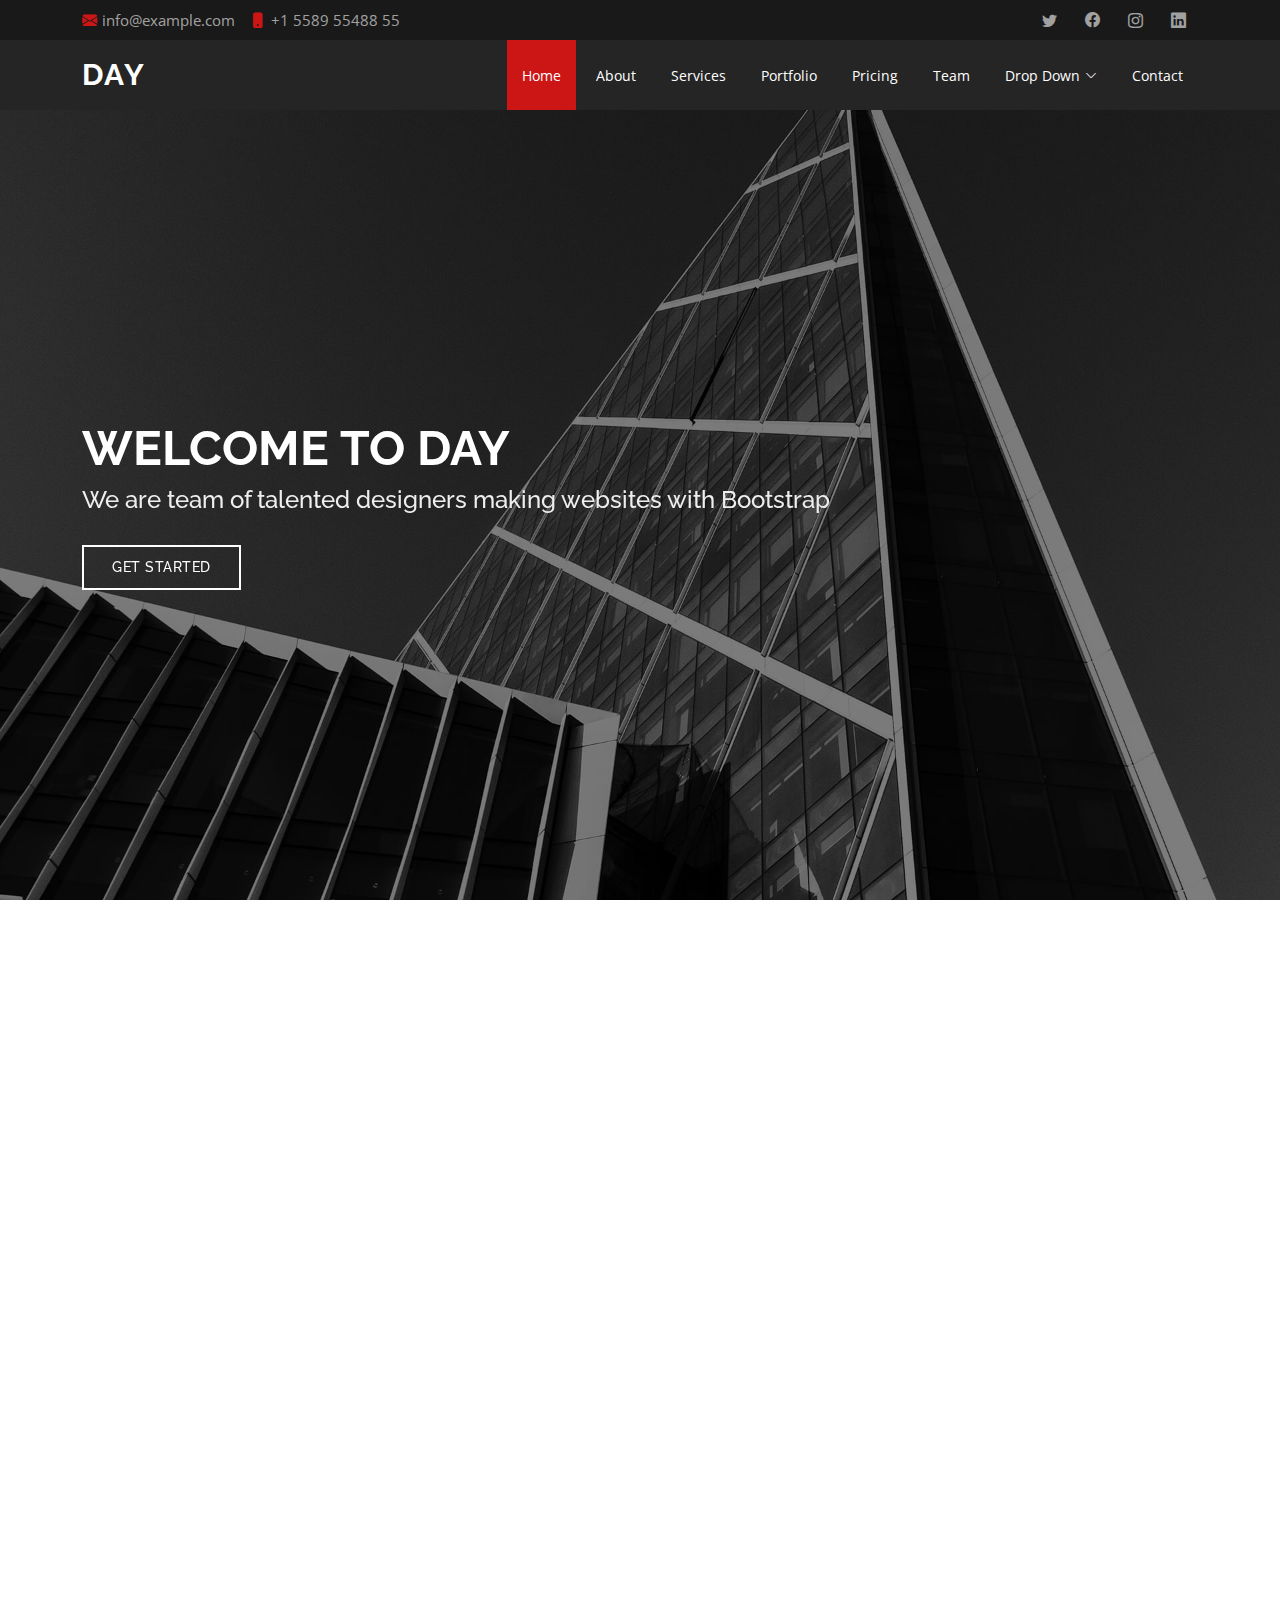
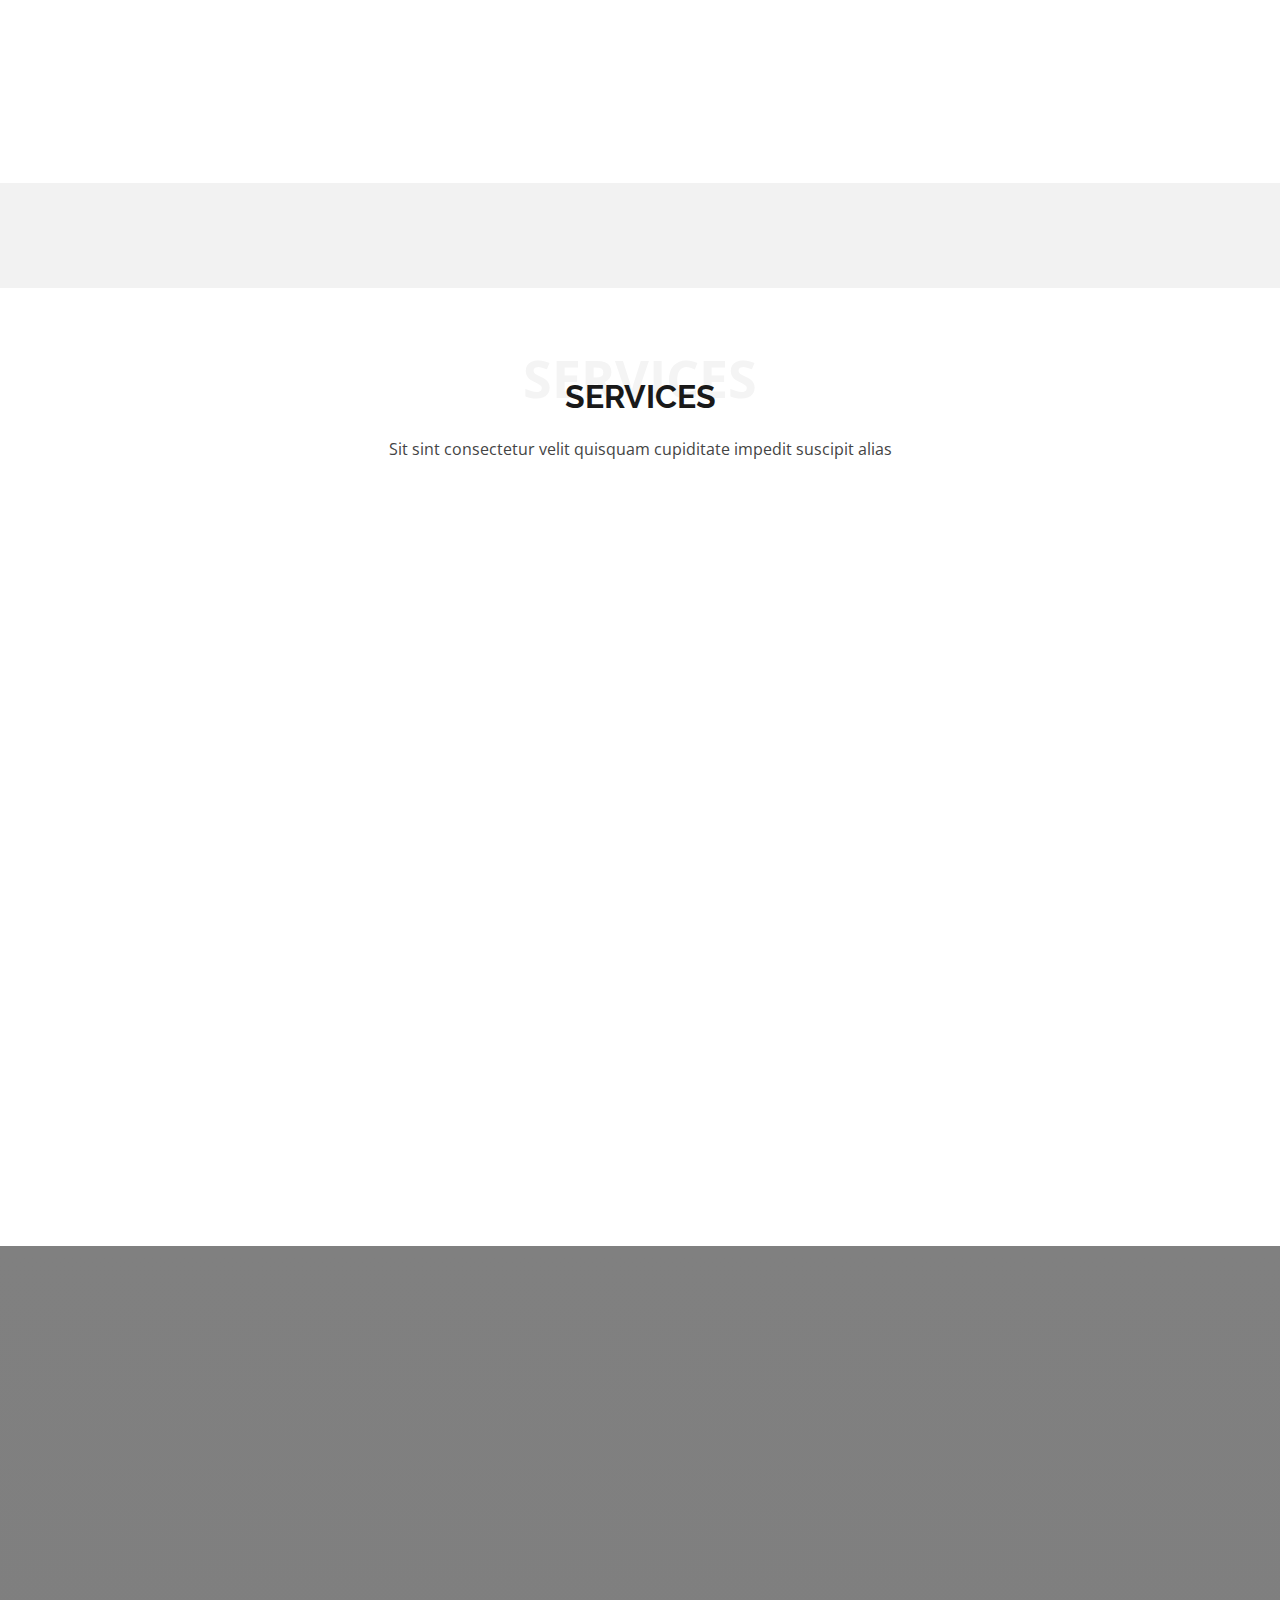
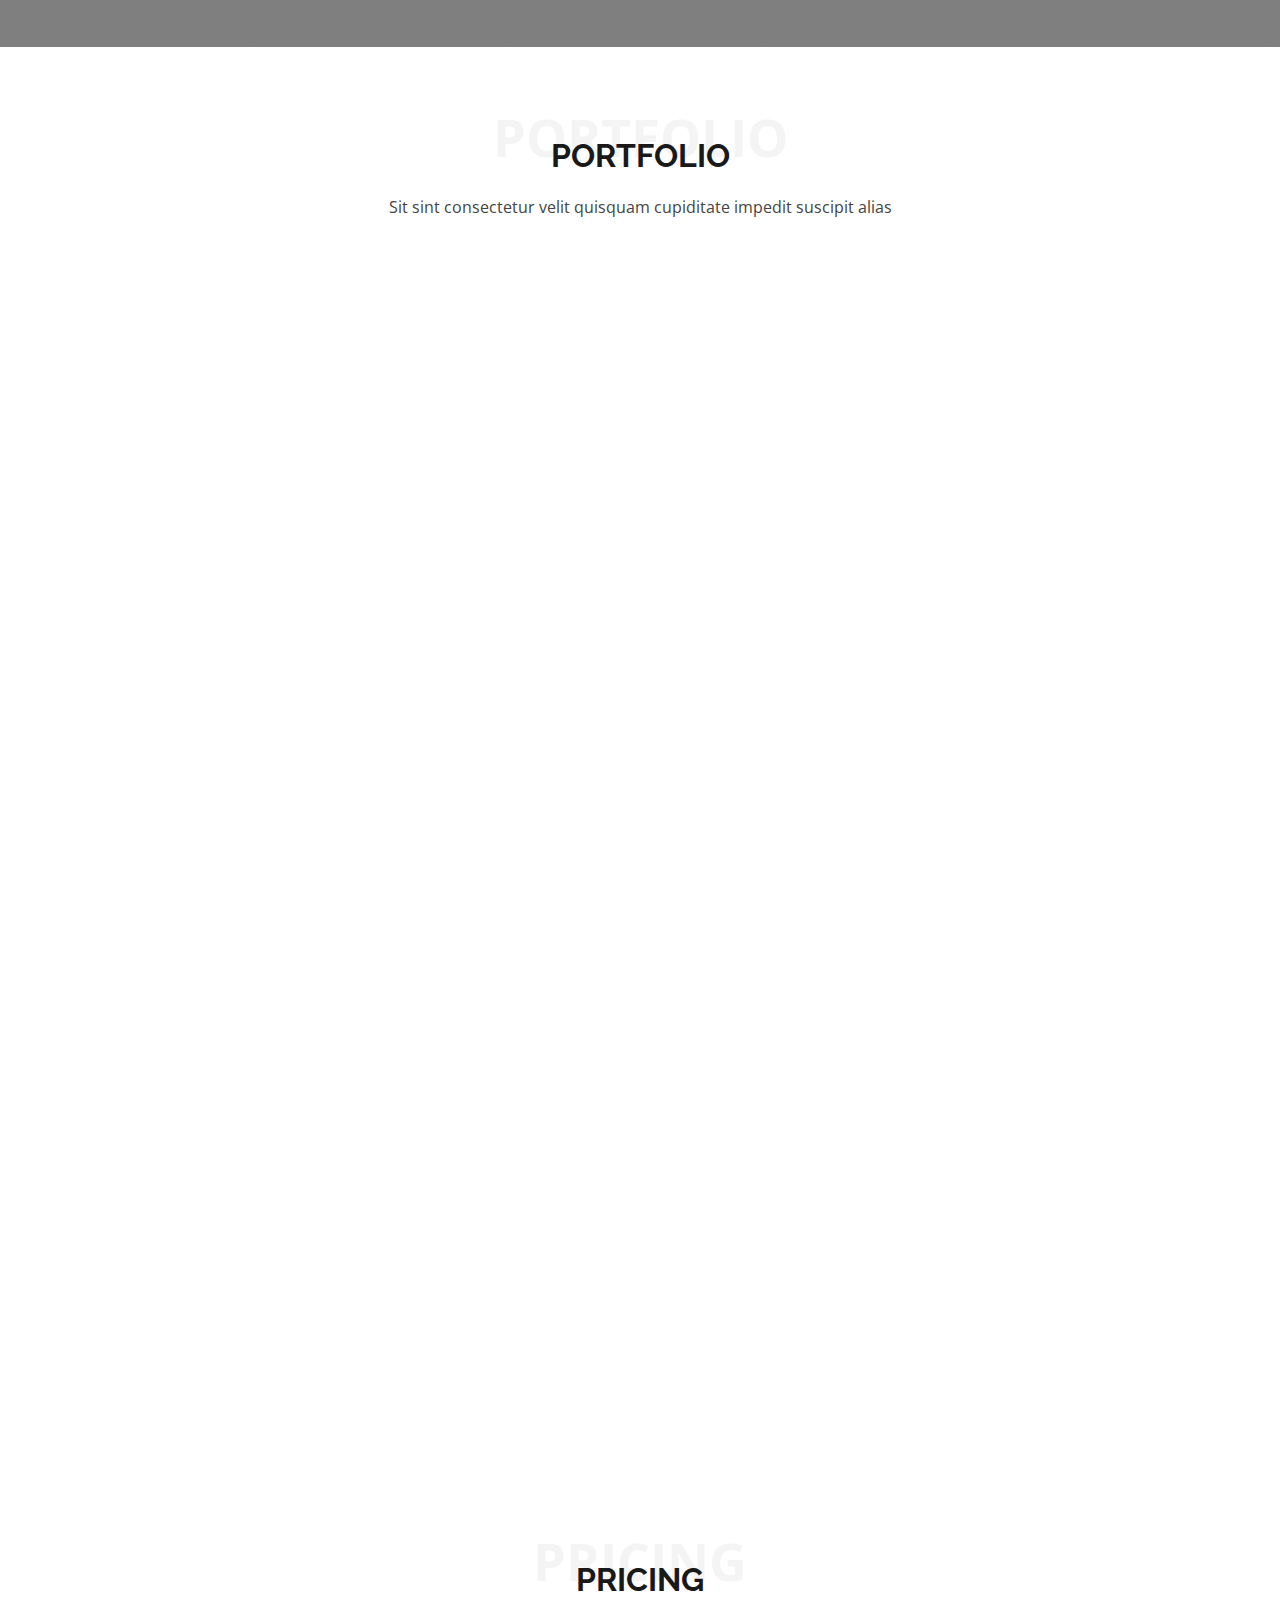
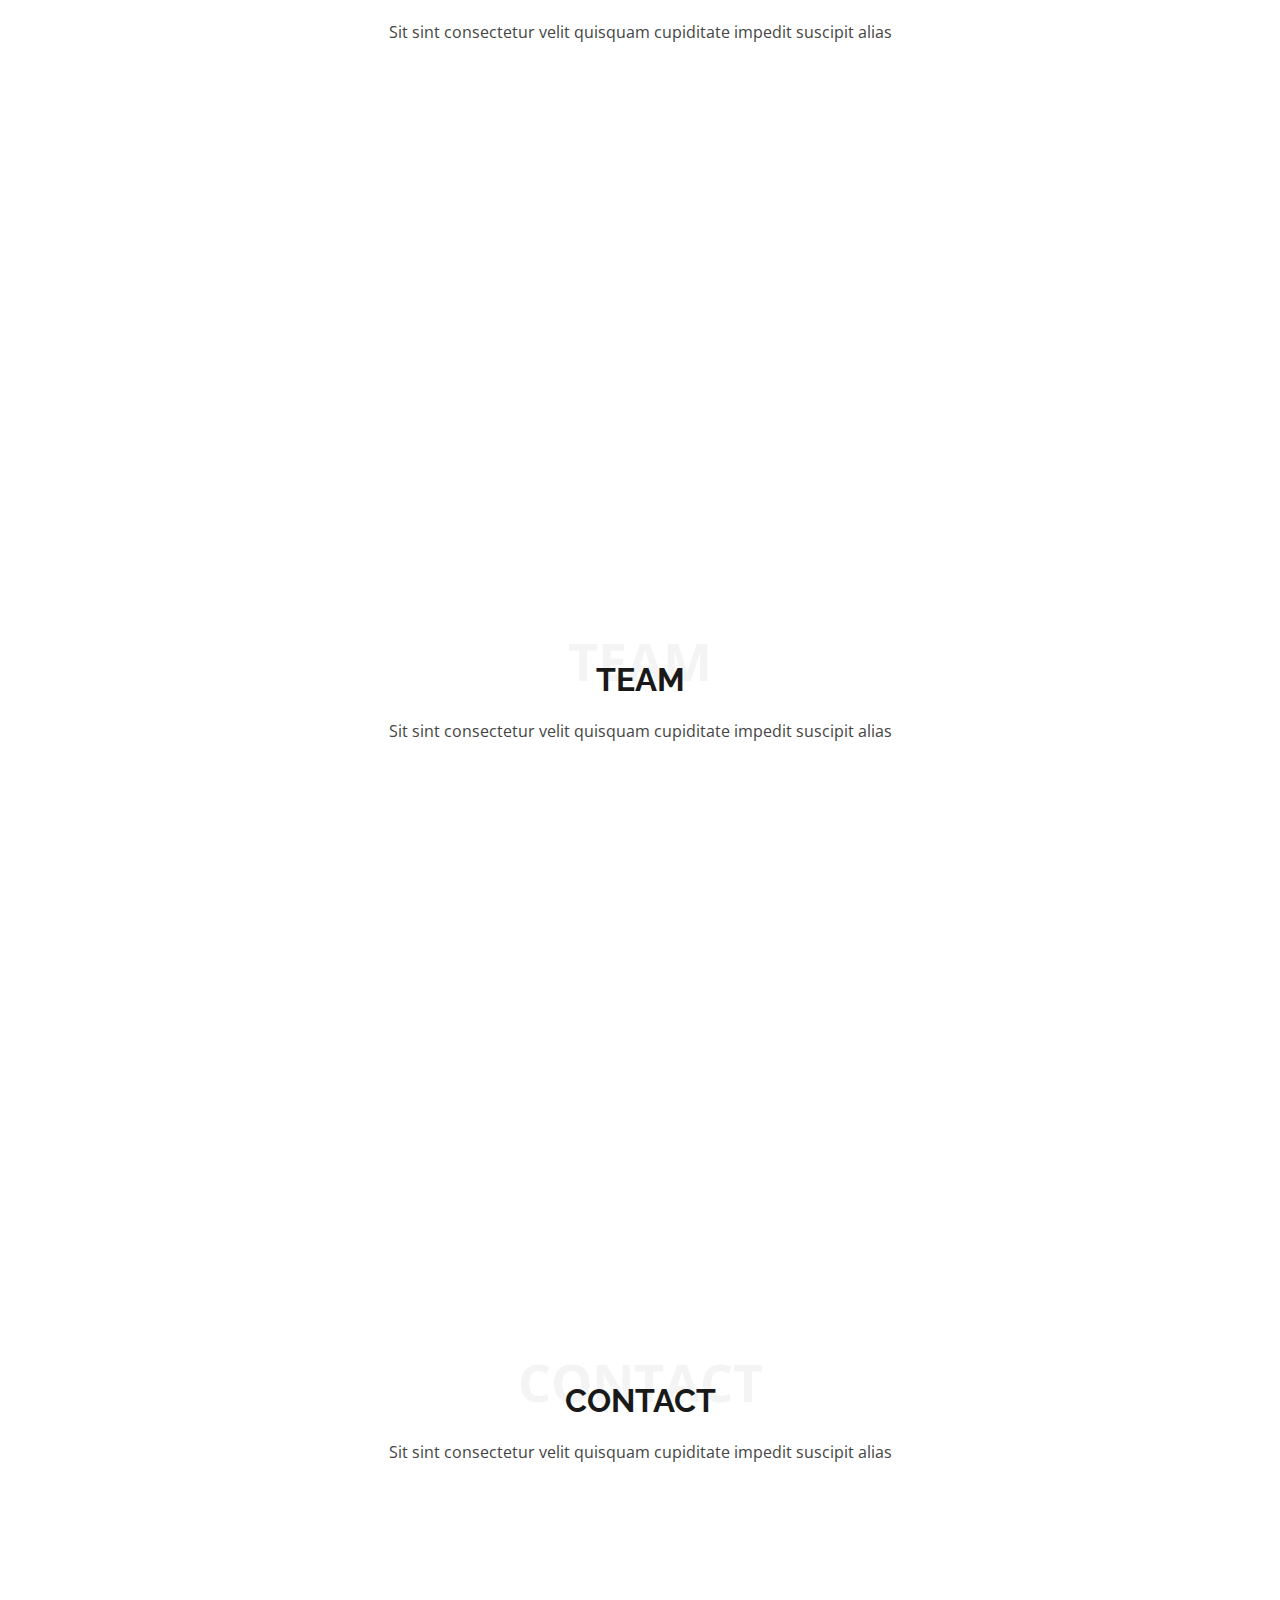
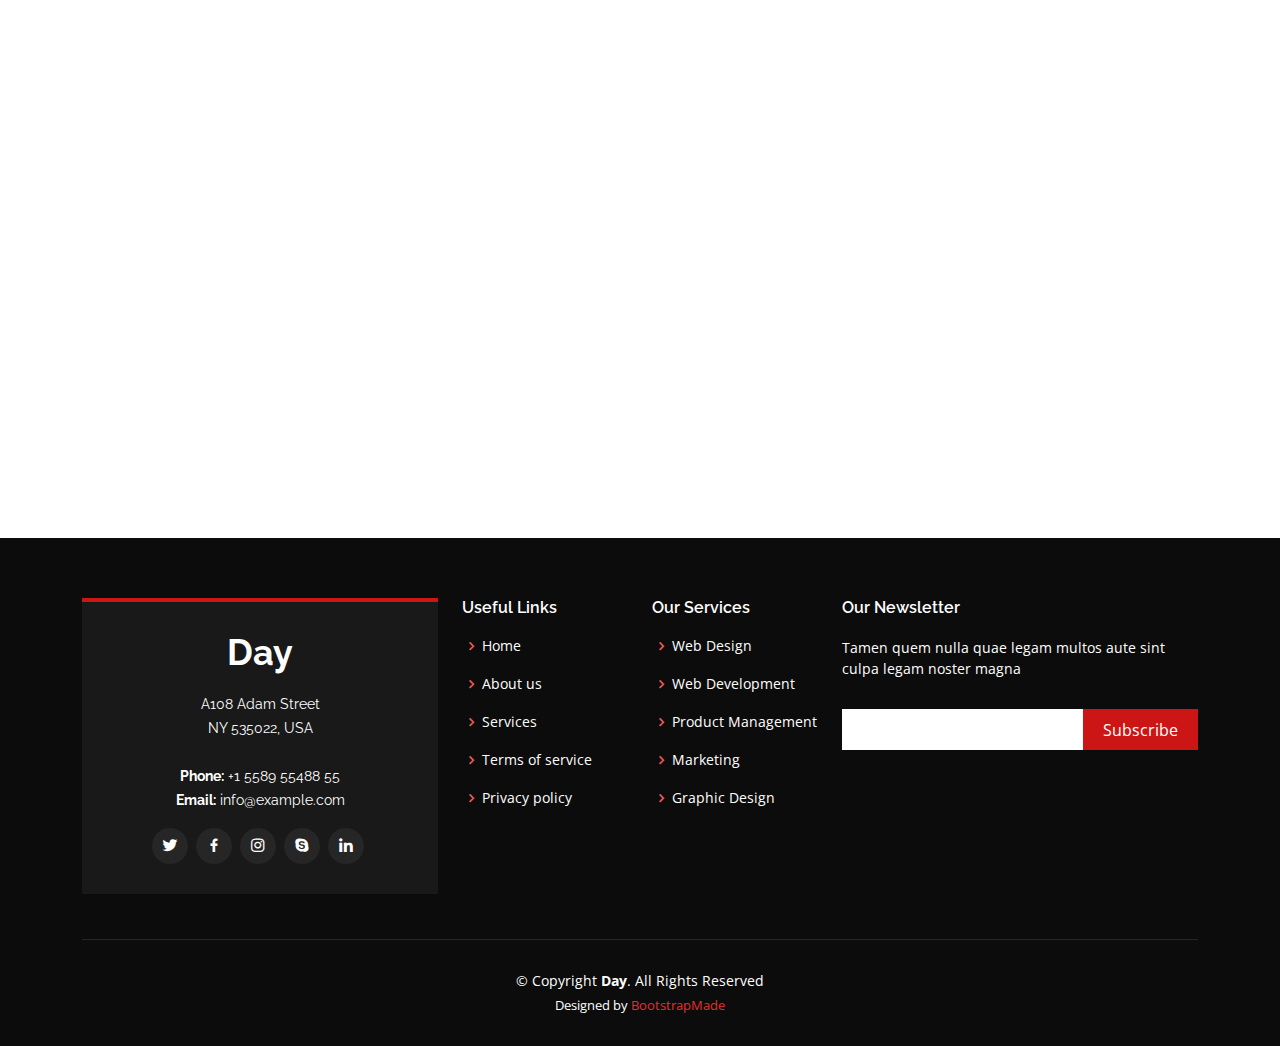
==== Day/index.html @ 1d90c817 "pushing Day boostrap" ====
<!DOCTYPE html>
<html lang="en">

<head>
  <meta charset="utf-8">
  <meta content="width=device-width, initial-scale=1.0" name="viewport">

  <title>Day Bootstrap Template - Index</title>
  <meta content="" name="description">
  <meta content="" name="keywords">

  <!-- Favicons -->
  <link href="assets/img/favicon.png" rel="icon">
  <link href="assets/img/apple-touch-icon.png" rel="apple-touch-icon">

  <!-- Google Fonts -->
  <link href="https://fonts.googleapis.com/css?family=Open+Sans:300,300i,400,400i,600,600i,700,700i|Raleway:300,300i,400,400i,500,500i,600,600i,700,700i|Poppins:300,300i,400,400i,500,500i,600,600i,700,700i" rel="stylesheet">

  <!-- Vendor CSS Files -->
  <link href="assets/vendor/aos/aos.css" rel="stylesheet">
  <link href="assets/vendor/bootstrap/css/bootstrap.min.css" rel="stylesheet">
  <link href="assets/vendor/bootstrap-icons/bootstrap-icons.css" rel="stylesheet">
  <link href="assets/vendor/boxicons/css/boxicons.min.css" rel="stylesheet">
  <link href="assets/vendor/glightbox/css/glightbox.min.css" rel="stylesheet">
  <link href="assets/vendor/swiper/swiper-bundle.min.css" rel="stylesheet">

  <!-- Template Main CSS File -->
  <link href="assets/css/style.css" rel="stylesheet">

  <!-- =======================================================
  * Template Name: Day - v4.1.0
  * Template URL: https://bootstrapmade.com/day-multipurpose-html-template-for-free/
  * Author: BootstrapMade.com
  * License: https://bootstrapmade.com/license/
  ======================================================== -->
</head>

<body>

  <!-- ======= Top Bar ======= -->
  <section id="topbar" class="d-flex align-items-center">
    <div class="container d-flex justify-content-center justify-content-md-between">
      <div class="contact-info d-flex align-items-center">
        <i class="bi bi-envelope-fill"></i><a href="mailto:contact@example.com">info@example.com</a>
        <i class="bi bi-phone-fill phone-icon"></i> +1 5589 55488 55
      </div>
      <div class="social-links d-none d-md-block">
        <a href="#" class="twitter"><i class="bi bi-twitter"></i></a>
        <a href="#" class="facebook"><i class="bi bi-facebook"></i></a>
        <a href="#" class="instagram"><i class="bi bi-instagram"></i></a>
        <a href="#" class="linkedin"><i class="bi bi-linkedin"></i></i></a>
      </div>
    </div>
  </section>

  <!-- ======= Header ======= -->
  <header id="header" class="d-flex align-items-center">
    <div class="container d-flex align-items-center justify-content-between">

      <h1 class="logo"><a href="index.html">Day</a></h1>
      <!-- Uncomment below if you prefer to use an image logo -->
      <!-- <a href="index.html" class="logo"><img src="assets/img/logo.png" alt="" class="img-fluid"></a>-->

      <nav id="navbar" class="navbar">
        <ul>
          <li><a class="nav-link scrollto active" href="#hero">Home</a></li>
          <li><a class="nav-link scrollto" href="#about">About</a></li>
          <li><a class="nav-link scrollto" href="#services">Services</a></li>
          <li><a class="nav-link scrollto " href="#portfolio">Portfolio</a></li>
          <li><a class="nav-link scrollto" href="#pricing">Pricing</a></li>
          <li><a class="nav-link scrollto" href="#team">Team</a></li>
          <li class="dropdown"><a href="#"><span>Drop Down</span> <i class="bi bi-chevron-down"></i></a>
            <ul>
              <li><a href="#">Drop Down 1</a></li>
              <li class="dropdown"><a href="#"><span>Deep Drop Down</span> <i class="bi bi-chevron-right"></i></a>
                <ul>
                  <li><a href="#">Deep Drop Down 1</a></li>
                  <li><a href="#">Deep Drop Down 2</a></li>
                  <li><a href="#">Deep Drop Down 3</a></li>
                  <li><a href="#">Deep Drop Down 4</a></li>
                  <li><a href="#">Deep Drop Down 5</a></li>
                </ul>
              </li>
              <li><a href="#">Drop Down 2</a></li>
              <li><a href="#">Drop Down 3</a></li>
              <li><a href="#">Drop Down 4</a></li>
            </ul>
          </li>
          <li><a class="nav-link scrollto" href="#contact">Contact</a></li>
        </ul>
        <i class="bi bi-list mobile-nav-toggle"></i>
      </nav><!-- .navbar -->

    </div>
  </header><!-- End Header -->

  <!-- ======= Hero Section ======= -->
  <section id="hero" class="d-flex align-items-center">
    <div class="container position-relative" data-aos="fade-up" data-aos-delay="500">
      <h1>Welcome to Day</h1>
      <h2>We are team of talented designers making websites with Bootstrap</h2>
      <a href="#about" class="btn-get-started scrollto">Get Started</a>
    </div>
  </section><!-- End Hero -->

  <main id="main">

    <!-- ======= About Section ======= -->
    <section id="about" class="about">
      <div class="container">

        <div class="row">
          <div class="col-lg-6 order-1 order-lg-2" data-aos="fade-left">
            <img src="assets/img/about.jpg" class="img-fluid" alt="">
          </div>
          <div class="col-lg-6 pt-4 pt-lg-0 order-2 order-lg-1 content" data-aos="fade-right">
            <h3>Voluptatem dignissimos provident quasi corporis voluptates sit assumenda.</h3>
            <p class="fst-italic">
              Lorem ipsum dolor sit amet, consectetur adipiscing elit, sed do eiusmod tempor incididunt ut labore et dolore
              magna aliqua.
            </p>
            <ul>
              <li><i class="bi bi-check-circle"></i> Ullamco laboris nisi ut aliquip ex ea commodo consequat.</li>
              <li><i class="bi bi-check-circle"></i> Duis aute irure dolor in reprehenderit in voluptate velit.</li>
              <li><i class="bi bi-check-circle"></i> Ullamco laboris nisi ut aliquip ex ea commodo consequat. Duis aute irure dolor in reprehenderit in voluptate trideta storacalaperda mastiro dolore eu fugiat nulla pariatur.</li>
            </ul>
            <p>
              Ullamco laboris nisi ut aliquip ex ea commodo consequat. Duis aute irure dolor in reprehenderit in voluptate
              velit esse cillum dolore eu fugiat nulla pariatur. Excepteur sint occaecat cupidatat non proident, sunt in
              culpa qui officia deserunt mollit anim id est laborum
            </p>
          </div>
        </div>

      </div>
    </section><!-- End About Section -->

    <!-- ======= Why Us Section ======= -->
    <section id="why-us" class="why-us">
      <div class="container">

        <div class="row">

          <div class="col-lg-4" data-aos="fade-up">
            <div class="box">
              <span>01</span>
              <h4>Lorem Ipsum</h4>
              <p>Ulamco laboris nisi ut aliquip ex ea commodo consequat. Et consectetur ducimus vero placeat</p>
            </div>
          </div>

          <div class="col-lg-4 mt-4 mt-lg-0" data-aos="fade-up" data-aos-delay="150">
            <div class="box">
              <span>02</span>
              <h4>Repellat Nihil</h4>
              <p>Dolorem est fugiat occaecati voluptate velit esse. Dicta veritatis dolor quod et vel dire leno para dest</p>
            </div>
          </div>

          <div class="col-lg-4 mt-4 mt-lg-0" data-aos="fade-up" data-aos-delay="300">
            <div class="box">
              <span>03</span>
              <h4> Ad ad velit qui</h4>
              <p>Molestiae officiis omnis illo asperiores. Aut doloribus vitae sunt debitis quo vel nam quis</p>
            </div>
          </div>

        </div>

      </div>
    </section><!-- End Why Us Section -->

    <!-- ======= Clients Section ======= -->
    <section id="clients" class="clients">
      <div class="container" data-aos="zoom-in">

        <div class="row d-flex align-items-center">

          <div class="col-lg-2 col-md-4 col-6">
            <img src="assets/img/clients/client-1.png" class="img-fluid" alt="">
          </div>

          <div class="col-lg-2 col-md-4 col-6">
            <img src="assets/img/clients/client-2.png" class="img-fluid" alt="">
          </div>

          <div class="col-lg-2 col-md-4 col-6">
            <img src="assets/img/clients/client-3.png" class="img-fluid" alt="">
          </div>

          <div class="col-lg-2 col-md-4 col-6">
            <img src="assets/img/clients/client-4.png" class="img-fluid" alt="">
          </div>

          <div class="col-lg-2 col-md-4 col-6">
            <img src="assets/img/clients/client-5.png" class="img-fluid" alt="">
          </div>

          <div class="col-lg-2 col-md-4 col-6">
            <img src="assets/img/clients/client-6.png" class="img-fluid" alt="">
          </div>

        </div>

      </div>
    </section><!-- End Clients Section -->

    <!-- ======= Services Section ======= -->
    <section id="services" class="services">
      <div class="container">

        <div class="section-title">
          <span>Services</span>
          <h2>Services</h2>
          <p>Sit sint consectetur velit quisquam cupiditate impedit suscipit alias</p>
        </div>

        <div class="row">
          <div class="col-lg-4 col-md-6 d-flex align-items-stretch" data-aos="fade-up">
            <div class="icon-box">
              <div class="icon"><i class="bx bxl-dribbble"></i></div>
              <h4><a href="">Lorem Ipsum</a></h4>
              <p>Voluptatum deleniti atque corrupti quos dolores et quas molestias excepturi</p>
            </div>
          </div>

          <div class="col-lg-4 col-md-6 d-flex align-items-stretch mt-4 mt-md-0" data-aos="fade-up" data-aos-delay="150">
            <div class="icon-box">
              <div class="icon"><i class="bx bx-file"></i></div>
              <h4><a href="">Sed ut perspiciatis</a></h4>
              <p>Duis aute irure dolor in reprehenderit in voluptate velit esse cillum dolore</p>
            </div>
          </div>

          <div class="col-lg-4 col-md-6 d-flex align-items-stretch mt-4 mt-lg-0" data-aos="fade-up" data-aos-delay="300">
            <div class="icon-box">
              <div class="icon"><i class="bx bx-tachometer"></i></div>
              <h4><a href="">Magni Dolores</a></h4>
              <p>Excepteur sint occaecat cupidatat non proident, sunt in culpa qui officia</p>
            </div>
          </div>

          <div class="col-lg-4 col-md-6 d-flex align-items-stretch mt-4" data-aos="fade-up" data-aos-delay="450">
            <div class="icon-box">
              <div class="icon"><i class="bx bx-world"></i></div>
              <h4><a href="">Nemo Enim</a></h4>
              <p>At vero eos et accusamus et iusto odio dignissimos ducimus qui blanditiis</p>
            </div>
          </div>

          <div class="col-lg-4 col-md-6 d-flex align-items-stretch mt-4" data-aos="fade-up" data-aos-delay="600">
            <div class="icon-box">
              <div class="icon"><i class="bx bx-slideshow"></i></div>
              <h4><a href="">Dele cardo</a></h4>
              <p>Quis consequatur saepe eligendi voluptatem consequatur dolor consequuntur</p>
            </div>
          </div>

          <div class="col-lg-4 col-md-6 d-flex align-items-stretch mt-4" data-aos="fade-up" data-aos-delay="750">
            <div class="icon-box">
              <div class="icon"><i class="bx bx-arch"></i></div>
              <h4><a href="">Divera don</a></h4>
              <p>Modi nostrum vel laborum. Porro fugit error sit minus sapiente sit aspernatur</p>
            </div>
          </div>

        </div>

      </div>
    </section><!-- End Services Section -->

    <!-- ======= Cta Section ======= -->
    <section id="cta" class="cta">
      <div class="container" data-aos="zoom-in">

        <div class="text-center">
          <h3>Call To Action</h3>
          <p> Duis aute irure dolor in reprehenderit in voluptate velit esse cillum dolore eu fugiat nulla pariatur. Excepteur sint occaecat cupidatat non proident, sunt in culpa qui officia deserunt mollit anim id est laborum.</p>
          <a class="cta-btn" href="#">Call To Action</a>
        </div>

      </div>
    </section><!-- End Cta Section -->

    <!-- ======= Portfolio Section ======= -->
    <section id="portfolio" class="portfolio">
      <div class="container">

        <div class="section-title">
          <span>Portfolio</span>
          <h2>Portfolio</h2>
          <p>Sit sint consectetur velit quisquam cupiditate impedit suscipit alias</p>
        </div>

        <div class="row" data-aos="fade-up">
          <div class="col-lg-12 d-flex justify-content-center">
            <ul id="portfolio-flters">
              <li data-filter="*" class="filter-active">All</li>
              <li data-filter=".filter-app">App</li>
              <li data-filter=".filter-card">Card</li>
              <li data-filter=".filter-web">Web</li>
            </ul>
          </div>
        </div>

        <div class="row portfolio-container" data-aos="fade-up" data-aos-delay="150">

          <div class="col-lg-4 col-md-6 portfolio-item filter-app">
            <img src="assets/img/portfolio/portfolio-1.jpg" class="img-fluid" alt="">
            <div class="portfolio-info">
              <h4>App 1</h4>
              <p>App</p>
              <a href="assets/img/portfolio/portfolio-1.jpg" data-gallery="portfolioGallery" class="portfolio-lightbox preview-link" title="App 1"><i class="bx bx-plus"></i></a>
              <a href="portfolio-details.html" class="details-link" title="More Details"><i class="bx bx-link"></i></a>
            </div>
          </div>

          <div class="col-lg-4 col-md-6 portfolio-item filter-web">
            <img src="assets/img/portfolio/portfolio-2.jpg" class="img-fluid" alt="">
            <div class="portfolio-info">
              <h4>Web 3</h4>
              <p>Web</p>
              <a href="assets/img/portfolio/portfolio-2.jpg" data-gallery="portfolioGallery" class="portfolio-lightbox preview-link" title="Web 3"><i class="bx bx-plus"></i></a>
              <a href="portfolio-details.html" class="details-link" title="More Details"><i class="bx bx-link"></i></a>
            </div>
          </div>

          <div class="col-lg-4 col-md-6 portfolio-item filter-app">
            <img src="assets/img/portfolio/portfolio-3.jpg" class="img-fluid" alt="">
            <div class="portfolio-info">
              <h4>App 2</h4>
              <p>App</p>
              <a href="assets/img/portfolio/portfolio-3.jpg" data-gallery="portfolioGallery" class="portfolio-lightbox preview-link" title="App 2"><i class="bx bx-plus"></i></a>
              <a href="portfolio-details.html" class="details-link" title="More Details"><i class="bx bx-link"></i></a>
            </div>
          </div>

          <div class="col-lg-4 col-md-6 portfolio-item filter-card">
            <img src="assets/img/portfolio/portfolio-4.jpg" class="img-fluid" alt="">
            <div class="portfolio-info">
              <h4>Card 2</h4>
              <p>Card</p>
              <a href="assets/img/portfolio/portfolio-4.jpg" data-gallery="portfolioGallery" class="portfolio-lightbox preview-link" title="Card 2"><i class="bx bx-plus"></i></a>
              <a href="portfolio-details.html" class="details-link" title="More Details"><i class="bx bx-link"></i></a>
            </div>
          </div>

          <div class="col-lg-4 col-md-6 portfolio-item filter-web">
            <img src="assets/img/portfolio/portfolio-5.jpg" class="img-fluid" alt="">
            <div class="portfolio-info">
              <h4>Web 2</h4>
              <p>Web</p>
              <a href="assets/img/portfolio/portfolio-5.jpg" data-gallery="portfolioGallery" class="portfolio-lightbox preview-link" title="Web 2"><i class="bx bx-plus"></i></a>
              <a href="portfolio-details.html" class="details-link" title="More Details"><i class="bx bx-link"></i></a>
            </div>
          </div>

          <div class="col-lg-4 col-md-6 portfolio-item filter-app">
            <img src="assets/img/portfolio/portfolio-6.jpg" class="img-fluid" alt="">
            <div class="portfolio-info">
              <h4>App 3</h4>
              <p>App</p>
              <a href="assets/img/portfolio/portfolio-6.jpg" data-gallery="portfolioGallery" class="portfolio-lightbox preview-link" title="App 3"><i class="bx bx-plus"></i></a>
              <a href="portfolio-details.html" class="details-link" title="More Details"><i class="bx bx-link"></i></a>
            </div>
          </div>

          <div class="col-lg-4 col-md-6 portfolio-item filter-card">
            <img src="assets/img/portfolio/portfolio-7.jpg" class="img-fluid" alt="">
            <div class="portfolio-info">
              <h4>Card 1</h4>
              <p>Card</p>
              <a href="assets/img/portfolio/portfolio-7.jpg" data-gallery="portfolioGallery" class="portfolio-lightbox preview-link" title="Card 1"><i class="bx bx-plus"></i></a>
              <a href="portfolio-details.html" class="details-link" title="More Details"><i class="bx bx-link"></i></a>
            </div>
          </div>

          <div class="col-lg-4 col-md-6 portfolio-item filter-card">
            <img src="assets/img/portfolio/portfolio-8.jpg" class="img-fluid" alt="">
            <div class="portfolio-info">
              <h4>Card 3</h4>
              <p>Card</p>
              <a href="assets/img/portfolio/portfolio-8.jpg" data-gallery="portfolioGallery" class="portfolio-lightbox preview-link" title="Card 3"><i class="bx bx-plus"></i></a>
              <a href="portfolio-details.html" class="details-link" title="More Details"><i class="bx bx-link"></i></a>
            </div>
          </div>

          <div class="col-lg-4 col-md-6 portfolio-item filter-web">
            <img src="assets/img/portfolio/portfolio-9.jpg" class="img-fluid" alt="">
            <div class="portfolio-info">
              <h4>Web 3</h4>
              <p>Web</p>
              <a href="assets/img/portfolio/portfolio-9.jpg" data-gallery="portfolioGallery" class="portfolio-lightbox preview-link" title="Web 3"><i class="bx bx-plus"></i></a>
              <a href="portfolio-details.html" class="details-link" title="More Details"><i class="bx bx-link"></i></a>
            </div>
          </div>

        </div>

      </div>
    </section><!-- End Portfolio Section -->

    <!-- ======= Pricing Section ======= -->
    <section id="pricing" class="pricing">
      <div class="container">

        <div class="section-title">
          <span>Pricing</span>
          <h2>Pricing</h2>
          <p>Sit sint consectetur velit quisquam cupiditate impedit suscipit alias</p>
        </div>

        <div class="row">

          <div class="col-lg-4 col-md-6" data-aos="zoom-in" data-aos-delay="150">
            <div class="box">
              <h3>Free</h3>
              <h4><sup>$</sup>0<span> / month</span></h4>
              <ul>
                <li>Aida dere</li>
                <li>Nec feugiat nisl</li>
                <li>Nulla at volutpat dola</li>
                <li class="na">Pharetra massa</li>
                <li class="na">Massa ultricies mi</li>
              </ul>
              <div class="btn-wrap">
                <a href="#" class="btn-buy">Buy Now</a>
              </div>
            </div>
          </div>

          <div class="col-lg-4 col-md-6 mt-4 mt-md-0" data-aos="zoom-in">
            <div class="box featured">
              <h3>Business</h3>
              <h4><sup>$</sup>19<span> / month</span></h4>
              <ul>
                <li>Aida dere</li>
                <li>Nec feugiat nisl</li>
                <li>Nulla at volutpat dola</li>
                <li>Pharetra massa</li>
                <li class="na">Massa ultricies mi</li>
              </ul>
              <div class="btn-wrap">
                <a href="#" class="btn-buy">Buy Now</a>
              </div>
            </div>
          </div>

          <div class="col-lg-4 col-md-6 mt-4 mt-lg-0" data-aos="zoom-in" data-aos-delay="150">
            <div class="box">
              <h3>Developer</h3>
              <h4><sup>$</sup>29<span> / month</span></h4>
              <ul>
                <li>Aida dere</li>
                <li>Nec feugiat nisl</li>
                <li>Nulla at volutpat dola</li>
                <li>Pharetra massa</li>
                <li>Massa ultricies mi</li>
              </ul>
              <div class="btn-wrap">
                <a href="#" class="btn-buy">Buy Now</a>
              </div>
            </div>
          </div>

        </div>

      </div>
    </section><!-- End Pricing Section -->

    <!-- ======= Team Section ======= -->
    <section id="team" class="team">
      <div class="container">

        <div class="section-title">
          <span>Team</span>
          <h2>Team</h2>
          <p>Sit sint consectetur velit quisquam cupiditate impedit suscipit alias</p>
        </div>

        <div class="row">
          <div class="col-lg-4 col-md-6 d-flex align-items-stretch" data-aos="zoom-in">
            <div class="member">
              <img src="assets/img/team/team-1.jpg" alt="">
              <h4>Walter White</h4>
              <span>Chief Executive Officer</span>
              <p>
                Magni qui quod omnis unde et eos fuga et exercitationem. Odio veritatis perspiciatis quaerat qui aut aut aut
              </p>
              <div class="social">
                <a href=""><i class="bi bi-twitter"></i></a>
                <a href=""><i class="bi bi-facebook"></i></a>
                <a href=""><i class="bi bi-instagram"></i></a>
                <a href=""><i class="bi bi-linkedin"></i></a>
              </div>
            </div>
          </div>

          <div class="col-lg-4 col-md-6 d-flex align-items-stretch" data-aos="zoom-in">
            <div class="member">
              <img src="assets/img/team/team-2.jpg" alt="">
              <h4>Sarah Jhinson</h4>
              <span>Product Manager</span>
              <p>
                Repellat fugiat adipisci nemo illum nesciunt voluptas repellendus. In architecto rerum rerum temporibus
              </p>
              <div class="social">
                <a href=""><i class="bi bi-twitter"></i></a>
                <a href=""><i class="bi bi-facebook"></i></a>
                <a href=""><i class="bi bi-instagram"></i></a>
                <a href=""><i class="bi bi-linkedin"></i></a>
              </div>
            </div>
          </div>

          <div class="col-lg-4 col-md-6 d-flex align-items-stretch" data-aos="zoom-in">
            <div class="member">
              <img src="assets/img/team/team-3.jpg" alt="">
              <h4>William Anderson</h4>
              <span>CTO</span>
              <p>
                Voluptas necessitatibus occaecati quia. Earum totam consequuntur qui porro et laborum toro des clara
              </p>
              <div class="social">
                <a href=""><i class="bi bi-twitter"></i></a>
                <a href=""><i class="bi bi-facebook"></i></a>
                <a href=""><i class="bi bi-instagram"></i></a>
                <a href=""><i class="bi bi-linkedin"></i></a>
              </div>
            </div>
          </div>

        </div>

      </div>
    </section><!-- End Team Section -->

    <!-- ======= Contact Section ======= -->
    <section id="contact" class="contact">
      <div class="container">

        <div class="section-title">
          <span>Contact</span>
          <h2>Contact</h2>
          <p>Sit sint consectetur velit quisquam cupiditate impedit suscipit alias</p>
        </div>

        <div class="row" data-aos="fade-up">
          <div class="col-lg-6">
            <div class="info-box mb-4">
              <i class="bx bx-map"></i>
              <h3>Our Address</h3>
              <p>A108 Adam Street, New York, NY 535022</p>
            </div>
          </div>

          <div class="col-lg-3 col-md-6">
            <div class="info-box  mb-4">
              <i class="bx bx-envelope"></i>
              <h3>Email Us</h3>
              <p>contact@example.com</p>
            </div>
          </div>

          <div class="col-lg-3 col-md-6">
            <div class="info-box  mb-4">
              <i class="bx bx-phone-call"></i>
              <h3>Call Us</h3>
              <p>+1 5589 55488 55</p>
            </div>
          </div>

        </div>

        <div class="row" data-aos="fade-up">

          <div class="col-lg-6 ">
            <iframe class="mb-4 mb-lg-0" src="https://www.google.com/maps/embed?pb=!1m14!1m8!1m3!1d12097.433213460943!2d-74.0062269!3d40.7101282!3m2!1i1024!2i768!4f13.1!3m3!1m2!1s0x0%3A0xb89d1fe6bc499443!2sDowntown+Conference+Center!5e0!3m2!1smk!2sbg!4v1539943755621" frameborder="0" style="border:0; width: 100%; height: 384px;" allowfullscreen></iframe>
          </div>

          <div class="col-lg-6">
            <form action="forms/contact.php" method="post" role="form" class="php-email-form">
              <div class="row">
                <div class="col-md-6 form-group">
                  <input type="text" name="name" class="form-control" id="name" placeholder="Your Name" required>
                </div>
                <div class="col-md-6 form-group mt-3 mt-md-0">
                  <input type="email" class="form-control" name="email" id="email" placeholder="Your Email" required>
                </div>
              </div>
              <div class="form-group mt-3">
                <input type="text" class="form-control" name="subject" id="subject" placeholder="Subject" required>
              </div>
              <div class="form-group mt-3">
                <textarea class="form-control" name="message" rows="5" placeholder="Message" required></textarea>
              </div>
              <div class="my-3">
                <div class="loading">Loading</div>
                <div class="error-message"></div>
                <div class="sent-message">Your message has been sent. Thank you!</div>
              </div>
              <div class="text-center"><button type="submit">Send Message</button></div>
            </form>
          </div>

        </div>

      </div>
    </section><!-- End Contact Section -->

  </main><!-- End #main -->

  <!-- ======= Footer ======= -->
  <footer id="footer">
    <div class="footer-top">
      <div class="container">
        <div class="row">

          <div class="col-lg-4 col-md-6">
            <div class="footer-info">
              <h3>Day</h3>
              <p>
                A108 Adam Street <br>
                NY 535022, USA<br><br>
                <strong>Phone:</strong> +1 5589 55488 55<br>
                <strong>Email:</strong> info@example.com<br>
              </p>
              <div class="social-links mt-3">
                <a href="#" class="twitter"><i class="bx bxl-twitter"></i></a>
                <a href="#" class="facebook"><i class="bx bxl-facebook"></i></a>
                <a href="#" class="instagram"><i class="bx bxl-instagram"></i></a>
                <a href="#" class="google-plus"><i class="bx bxl-skype"></i></a>
                <a href="#" class="linkedin"><i class="bx bxl-linkedin"></i></a>
              </div>
            </div>
          </div>

          <div class="col-lg-2 col-md-6 footer-links">
            <h4>Useful Links</h4>
            <ul>
              <li><i class="bx bx-chevron-right"></i> <a href="#">Home</a></li>
              <li><i class="bx bx-chevron-right"></i> <a href="#">About us</a></li>
              <li><i class="bx bx-chevron-right"></i> <a href="#">Services</a></li>
              <li><i class="bx bx-chevron-right"></i> <a href="#">Terms of service</a></li>
              <li><i class="bx bx-chevron-right"></i> <a href="#">Privacy policy</a></li>
            </ul>
          </div>

          <div class="col-lg-2 col-md-6 footer-links">
            <h4>Our Services</h4>
            <ul>
              <li><i class="bx bx-chevron-right"></i> <a href="#">Web Design</a></li>
              <li><i class="bx bx-chevron-right"></i> <a href="#">Web Development</a></li>
              <li><i class="bx bx-chevron-right"></i> <a href="#">Product Management</a></li>
              <li><i class="bx bx-chevron-right"></i> <a href="#">Marketing</a></li>
              <li><i class="bx bx-chevron-right"></i> <a href="#">Graphic Design</a></li>
            </ul>
          </div>

          <div class="col-lg-4 col-md-6 footer-newsletter">
            <h4>Our Newsletter</h4>
            <p>Tamen quem nulla quae legam multos aute sint culpa legam noster magna</p>
            <form action="" method="post">
              <input type="email" name="email"><input type="submit" value="Subscribe">
            </form>

          </div>

        </div>
      </div>
    </div>

    <div class="container">
      <div class="copyright">
        &copy; Copyright <strong><span>Day</span></strong>. All Rights Reserved
      </div>
      <div class="credits">
        <!-- All the links in the footer should remain intact. -->
        <!-- You can delete the links only if you purchased the pro version. -->
        <!-- Licensing information: https://bootstrapmade.com/license/ -->
        <!-- Purchase the pro version with working PHP/AJAX contact form: https://bootstrapmade.com/day-multipurpose-html-template-for-free/ -->
        Designed by <a href="https://bootstrapmade.com/">BootstrapMade</a>
      </div>
    </div>
  </footer><!-- End Footer -->

  <a href="#" class="back-to-top d-flex align-items-center justify-content-center"><i class="bi bi-arrow-up-short"></i></a>
  <div id="preloader"></div>

  <!-- Vendor JS Files -->
  <script src="assets/vendor/aos/aos.js"></script>
  <script src="assets/vendor/bootstrap/js/bootstrap.bundle.min.js"></script>
  <script src="assets/vendor/glightbox/js/glightbox.min.js"></script>
  <script src="assets/vendor/isotope-layout/isotope.pkgd.min.js"></script>
  <script src="assets/vendor/php-email-form/validate.js"></script>
  <script src="assets/vendor/swiper/swiper-bundle.min.js"></script>

  <!-- Template Main JS File -->
  <script src="assets/js/main.js"></script>

</body>

</html>
---- Day/assets/css/style.css ----
/**
* Template Name: Day - v4.1.0
* Template URL: https://bootstrapmade.com/day-multipurpose-html-template-for-free/
* Author: BootstrapMade.com
* License: https://bootstrapmade.com/license/
*/

/*--------------------------------------------------------------
# General
--------------------------------------------------------------*/
body {
  font-family: "Open Sans", sans-serif;
  color: #444444;
}

a {
  color: #cc1616;
  text-decoration: none;
}

a:hover {
  color: #e82d2d;
  text-decoration: none;
}

h1, h2, h3, h4, h5, h6 {
  font-family: "Raleway", sans-serif;
}

/*--------------------------------------------------------------
# Back to top button
--------------------------------------------------------------*/
.back-to-top {
  position: fixed;
  visibility: hidden;
  opacity: 0;
  right: 15px;
  bottom: 15px;
  z-index: 996;
  background: #cc1616;
  width: 40px;
  height: 40px;
  transition: all 0.4s;
}

.back-to-top i {
  font-size: 28px;
  color: #fff;
  line-height: 0;
}

.back-to-top:hover {
  background: #e72323;
  color: #fff;
}

.back-to-top.active {
  visibility: visible;
  opacity: 1;
}

/*--------------------------------------------------------------
# Preloader
--------------------------------------------------------------*/
#preloader {
  position: fixed;
  top: 0;
  left: 0;
  right: 0;
  bottom: 0;
  z-index: 9999;
  overflow: hidden;
  background: #fff;
}

#preloader:before {
  content: "";
  position: fixed;
  top: calc(50% - 30px);
  left: calc(50% - 30px);
  border: 6px solid #cc1616;
  border-top-color: #efefef;
  border-radius: 50%;
  width: 60px;
  height: 60px;
  -webkit-animation: animate-preloader 1s linear infinite;
  animation: animate-preloader 1s linear infinite;
}

@-webkit-keyframes animate-preloader {
  0% {
    transform: rotate(0deg);
  }
  100% {
    transform: rotate(360deg);
  }
}

@keyframes animate-preloader {
  0% {
    transform: rotate(0deg);
  }
  100% {
    transform: rotate(360deg);
  }
}

/*--------------------------------------------------------------
# Disable aos animation delay on mobile devices
--------------------------------------------------------------*/
@media screen and (max-width: 768px) {
  [data-aos-delay] {
    transition-delay: 0 !important;
  }
}

/*--------------------------------------------------------------
# Top Bar
--------------------------------------------------------------*/
#topbar {
  background: #191919;
  font-size: 15px;
  height: 40px;
  padding: 0;
  color: rgba(255, 255, 255, 0.6);
}

#topbar .contact-info a {
  line-height: 0;
  color: rgba(255, 255, 255, 0.6);
  transition: 0.3s;
}

#topbar .contact-info a:hover {
  color: #fff;
}

#topbar .contact-info i {
  color: #cc1616;
  line-height: 0;
  margin-right: 5px;
}

#topbar .contact-info .phone-icon {
  margin-left: 15px;
}

#topbar .social-links a {
  color: rgba(255, 255, 255, 0.6);
  padding: 4px 12px;
  display: inline-block;
  line-height: 1px;
  transition: 0.3s;
}

#topbar .social-links a:hover {
  color: #fff;
}

/*--------------------------------------------------------------
# Header
--------------------------------------------------------------*/
#header {
  background: rgba(25, 25, 25, 0.95);
  transition: all 0.5s;
  z-index: 997;
  height: 70px;
}

#header.fixed-top {
  background: #191919;
}

#header .logo {
  font-size: 30px;
  margin: 0;
  padding: 0;
  line-height: 1;
  font-weight: 700;
  letter-spacing: 2px;
  text-transform: uppercase;
}

#header .logo a {
  color: #fff;
}

#header .logo img {
  max-height: 40px;
}

.scrolled-offset {
  margin-top: 70px;
}

/*--------------------------------------------------------------
# Navigation Menu
--------------------------------------------------------------*/
/**
* Desktop Navigation 
*/
.navbar {
  padding: 0;
}

.navbar ul {
  margin: 0;
  padding: 0;
  display: flex;
  list-style: none;
  align-items: center;
}

.navbar li {
  position: relative;
}

.navbar > ul > li {
  margin-left: 5px;
}

.navbar a {
  display: flex;
  align-items: center;
  justify-content: space-between;
  padding: 25px 15px 24px 15px;
  font-size: 14px;
  color: #fff;
  white-space: nowrap;
  transition: 0.3s;
}

.navbar a i {
  font-size: 12px;
  line-height: 0;
  margin-left: 5px;
}

.navbar a:hover, .navbar .active, .navbar li:hover > a {
  background: #cc1616;
}

.navbar .dropdown ul {
  display: block;
  position: absolute;
  left: 0;
  top: calc(100% + 30px);
  margin: 0;
  padding: 10px 0;
  z-index: 99;
  opacity: 0;
  visibility: hidden;
  background: #fff;
  box-shadow: 0px 0px 30px rgba(127, 137, 161, 0.25);
  transition: 0.3s;
}

.navbar .dropdown ul li {
  min-width: 200px;
}

.navbar .dropdown ul a {
  padding: 10px 20px;
  color: #191919;
}

.navbar .dropdown ul a i {
  font-size: 12px;
}

.navbar .dropdown ul a:hover, .navbar .dropdown ul .active:hover, .navbar .dropdown ul li:hover > a {
  color: #fff;
}

.navbar .dropdown:hover > ul {
  opacity: 1;
  top: 100%;
  visibility: visible;
}

.navbar .dropdown .dropdown ul {
  top: 0;
  left: calc(100% - 30px);
  visibility: hidden;
}

.navbar .dropdown .dropdown:hover > ul {
  opacity: 1;
  top: 0;
  left: 100%;
  visibility: visible;
}

@media (max-width: 1366px) {
  .navbar .dropdown .dropdown ul {
    left: -90%;
  }
  .navbar .dropdown .dropdown:hover > ul {
    left: -100%;
  }
}

/**
* Mobile Navigation 
*/
.mobile-nav-toggle {
  color: #fff;
  font-size: 28px;
  cursor: pointer;
  display: none;
  line-height: 0;
  transition: 0.5s;
}

.mobile-nav-toggle.bi-x {
  color: #cc1616;
}

@media (max-width: 991px) {
  .mobile-nav-toggle {
    display: block;
  }
  .navbar ul {
    display: none;
  }
}

.navbar-mobile {
  position: fixed;
  overflow: hidden;
  top: 0;
  right: 0;
  left: 0;
  bottom: 0;
  background: rgba(0, 0, 0, 0.9);
  transition: 0.3s;
  z-index: 999;
}

.navbar-mobile .mobile-nav-toggle {
  position: absolute;
  top: 15px;
  right: 15px;
}

.navbar-mobile ul {
  display: block;
  position: absolute;
  top: 55px;
  right: 15px;
  bottom: 15px;
  left: 15px;
  padding: 10px 0;
  background-color: #fff;
  overflow-y: auto;
  transition: 0.3s;
}

.navbar-mobile a {
  padding: 10px 20px;
  font-size: 15px;
  color: #191919;
}

.navbar-mobile a:hover, .navbar-mobile .active, .navbar-mobile li:hover > a {
  color: #cc1616;
  background: none;
}

.navbar-mobile .getstarted {
  margin: 15px;
}

.navbar-mobile .dropdown ul {
  position: static;
  display: none;
  margin: 10px 20px;
  padding: 10px 0;
  z-index: 99;
  opacity: 1;
  visibility: visible;
  background: #fff;
  box-shadow: 0px 0px 30px rgba(127, 137, 161, 0.25);
}

.navbar-mobile .dropdown ul li {
  min-width: 200px;
}

.navbar-mobile .dropdown ul a {
  padding: 10px 20px;
}

.navbar-mobile .dropdown ul a i {
  font-size: 12px;
}

.navbar-mobile .dropdown ul a:hover, .navbar-mobile .dropdown ul .active:hover, .navbar-mobile .dropdown ul li:hover > a {
  color: #cc1616;
}

.navbar-mobile .dropdown > .dropdown-active {
  display: block;
}

/*--------------------------------------------------------------
# Hero Section
--------------------------------------------------------------*/
#hero {
  width: 100%;
  height: calc(100vh - 110px);
  background: url("../img/hero-bg.jpg") top center;
  background-size: cover;
  position: relative;
}

#hero:before {
  content: "";
  background: rgba(0, 0, 0, 0.5);
  position: absolute;
  bottom: 0;
  top: 0;
  left: 0;
  right: 0;
}

#hero h1 {
  margin: 0 0 10px 0;
  font-size: 48px;
  font-weight: 700;
  line-height: 56px;
  text-transform: uppercase;
  color: #fff;
}

#hero h2 {
  color: #eee;
  margin-bottom: 30px;
  font-size: 24px;
}

#hero .btn-get-started {
  font-family: "Raleway", sans-serif;
  text-transform: uppercase;
  font-weight: 500;
  font-size: 14px;
  letter-spacing: 0.5px;
  display: inline-block;
  padding: 10px 28px;
  transition: 0.5s;
  border: 2px solid #fff;
  color: #fff;
}

#hero .btn-get-started:hover {
  background: #cc1616;
  border-color: #cc1616;
}

@media (min-width: 1024px) {
  #hero {
    background-attachment: fixed;
  }
}

@media (max-width: 768px) {
  #hero {
    text-align: center;
  }
  #hero .container {
    padding-top: 40px;
  }
  #hero h1 {
    font-size: 28px;
    line-height: 36px;
  }
  #hero h2 {
    font-size: 18px;
    line-height: 24px;
    margin-bottom: 30px;
  }
}

/*--------------------------------------------------------------
# Sections General
--------------------------------------------------------------*/
section {
  padding: 60px 0;
  overflow: hidden;
}

.section-title {
  text-align: center;
  padding: 30px 0;
  position: relative;
}

.section-title h2 {
  font-size: 32px;
  font-weight: 700;
  text-transform: uppercase;
  margin-bottom: 20px;
  padding-bottom: 0;
  color: #191919;
  position: relative;
  z-index: 2;
}

.section-title span {
  position: absolute;
  top: 30px;
  color: #f4f4f4;
  left: 0;
  right: 0;
  z-index: 1;
  font-weight: 700;
  font-size: 52px;
  text-transform: uppercase;
  line-height: 0;
}

.section-title p {
  margin-bottom: 0;
  position: relative;
  z-index: 2;
}

@media (max-width: 575px) {
  .section-title h2 {
    font-size: 28px;
    margin-bottom: 15px;
  }
  .section-title span {
    font-size: 38px;
  }
}

/*--------------------------------------------------------------
# About
--------------------------------------------------------------*/
.about .content h3 {
  font-weight: 600;
  font-size: 26px;
}

.about .content ul {
  list-style: none;
  padding: 0;
}

.about .content ul li {
  padding-bottom: 10px;
}

.about .content ul i {
  font-size: 20px;
  padding-right: 4px;
  color: #cc1616;
}

.about .content p:last-child {
  margin-bottom: 0;
}

/*--------------------------------------------------------------
# Why Us
--------------------------------------------------------------*/
.why-us {
  padding-top: 10px;
}

.why-us .box {
  padding: 50px 30px;
  box-shadow: 0px 2px 15px rgba(0, 0, 0, 0.1);
  transition: all ease-in-out 0.3s;
}

.why-us .box span {
  display: block;
  font-size: 28px;
  font-weight: 700;
  color: #ed5b5b;
}

.why-us .box h4 {
  font-size: 24px;
  font-weight: 600;
  padding: 0;
  margin: 20px 0;
  color: #191919;
}

.why-us .box p {
  color: #aaaaaa;
  font-size: 15px;
  margin: 0;
  padding: 0;
}

.why-us .box:hover {
  background: #cc1616;
  padding: 30px 30px 70px 30px;
  box-shadow: 10px 15px 30px rgba(0, 0, 0, 0.18);
}

.why-us .box:hover span, .why-us .box:hover h4, .why-us .box:hover p {
  color: #fff;
}

/*--------------------------------------------------------------
# Clients
--------------------------------------------------------------*/
.clients {
  background: #f2f2f2;
  padding: 15px 0;
  text-align: center;
}

.clients img {
  width: 50%;
  filter: grayscale(100);
  transition: all 0.4s ease-in-out;
  display: inline-block;
  padding: 15px 0;
}

.clients img:hover {
  filter: none;
  transform: scale(1.2);
}

@media (max-width: 768px) {
  .clients img {
    width: 40%;
  }
}

/*--------------------------------------------------------------
# Services
--------------------------------------------------------------*/
.services .icon-box {
  text-align: center;
  padding: 80px 20px;
  transition: all ease-in-out 0.3s;
  box-shadow: 0px 2px 15px rgba(0, 0, 0, 0.1);
}

.services .icon-box .icon {
  margin: 0 auto;
  width: 64px;
  height: 64px;
  background: #cc1616;
  transition: all .3s ease-out 0s;
  display: flex;
  align-items: center;
  justify-content: center;
  margin-bottom: 20px;
  transform-style: preserve-3d;
}

.services .icon-box .icon i {
  color: #fff;
  font-size: 28px;
}

.services .icon-box .icon::before {
  position: absolute;
  content: '';
  left: -8px;
  top: -8px;
  height: 100%;
  width: 100%;
  background: #fce5e5;
  transition: all .3s ease-out 0s;
  transform: translateZ(-1px);
}

.services .icon-box h4 {
  font-weight: 700;
  margin-bottom: 15px;
  font-size: 24px;
}

.services .icon-box h4 a {
  color: #191919;
}

.services .icon-box p {
  line-height: 24px;
  font-size: 14px;
  margin-bottom: 0;
}

.services .icon-box:hover {
  background: #cc1616;
  border-color: #cc1616;
  padding: 70px 20px 90px 20px;
}

.services .icon-box:hover .icon {
  background: #fff;
}

.services .icon-box:hover .icon i {
  color: #cc1616;
}

.services .icon-box:hover .icon::before {
  background: #e82d2d;
}

.services .icon-box:hover h4 a, .services .icon-box:hover p {
  color: #fff;
}

/*--------------------------------------------------------------
# Cta
--------------------------------------------------------------*/
.cta {
  background: linear-gradient(rgba(2, 2, 2, 0.5), rgba(0, 0, 0, 0.5)), url("../img/cta-bg.jpg") fixed center center;
  background-size: cover;
  padding: 120px 0;
}

.cta h3 {
  color: #fff;
  font-size: 28px;
  font-weight: 700;
}

.cta p {
  color: #fff;
}

.cta .cta-btn {
  font-family: "Raleway", sans-serif;
  text-transform: uppercase;
  font-weight: 500;
  font-size: 14px;
  letter-spacing: 1px;
  display: inline-block;
  padding: 10px 28px;
  transition: 0.5s;
  margin-top: 10px;
  border: 2px solid #fff;
  color: #fff;
}

.cta .cta-btn:hover {
  background: #cc1616;
  border: 2px solid #cc1616;
}

/*--------------------------------------------------------------
# Portfolio
--------------------------------------------------------------*/
.portfolio #portfolio-flters {
  padding: 0;
  margin: 0 auto 25px auto;
  list-style: none;
  text-align: center;
  border-radius: 50px;
}

.portfolio #portfolio-flters li {
  cursor: pointer;
  display: inline-block;
  padding: 10px 15px;
  font-size: 15px;
  font-weight: 500;
  line-height: 1;
  text-transform: uppercase;
  color: #444444;
  margin-bottom: 5px;
  transition: all 0.3s ease-in-out;
  font-family: "Poppins", sans-serif;
}

.portfolio #portfolio-flters li:hover, .portfolio #portfolio-flters li.filter-active {
  color: #e82d2d;
}

.portfolio #portfolio-flters li:last-child {
  margin-right: 0;
}

.portfolio .portfolio-item {
  margin-bottom: 30px;
}

.portfolio .portfolio-item .portfolio-info {
  opacity: 0;
  position: absolute;
  left: 30px;
  right: 30px;
  bottom: 0;
  z-index: 3;
  transition: all ease-in-out 0.3s;
  background: rgba(255, 255, 255, 0.9);
  padding: 15px;
}

.portfolio .portfolio-item .portfolio-info h4 {
  font-size: 18px;
  color: #fff;
  font-weight: 600;
  color: #191919;
}

.portfolio .portfolio-item .portfolio-info p {
  color: #4c4c4c;
  font-size: 14px;
  margin-bottom: 0;
}

.portfolio .portfolio-item .portfolio-info .preview-link, .portfolio .portfolio-item .portfolio-info .details-link {
  position: absolute;
  right: 40px;
  font-size: 24px;
  top: calc(50% - 18px);
  color: #333333;
}

.portfolio .portfolio-item .portfolio-info .preview-link:hover, .portfolio .portfolio-item .portfolio-info .details-link:hover {
  color: #cc1616;
}

.portfolio .portfolio-item .portfolio-info .details-link {
  right: 10px;
}

.portfolio .portfolio-item .portfolio-links {
  opacity: 0;
  left: 0;
  right: 0;
  text-align: center;
  z-index: 3;
  position: absolute;
  transition: all ease-in-out 0.3s;
}

.portfolio .portfolio-item .portfolio-links a {
  color: #fff;
  margin: 0 2px;
  font-size: 28px;
  display: inline-block;
  transition: 0.3s;
}

.portfolio .portfolio-item .portfolio-links a:hover {
  color: #e82d2d;
}

.portfolio .portfolio-item:hover .portfolio-info {
  opacity: 1;
  bottom: 20px;
}

/*--------------------------------------------------------------
# Portfolio Details
--------------------------------------------------------------*/
.portfolio-details {
  padding-top: 40px;
}

.portfolio-details .portfolio-details-slider img {
  width: 100%;
}

.portfolio-details .portfolio-details-slider .swiper-pagination {
  margin-top: 20px;
  position: relative;
}

.portfolio-details .portfolio-details-slider .swiper-pagination .swiper-pagination-bullet {
  width: 12px;
  height: 12px;
  background-color: #fff;
  opacity: 1;
  border: 1px solid #cc1616;
}

.portfolio-details .portfolio-details-slider .swiper-pagination .swiper-pagination-bullet-active {
  background-color: #cc1616;
}

.portfolio-details .portfolio-info {
  padding: 30px;
  box-shadow: 0px 0 30px rgba(25, 25, 25, 0.08);
}

.portfolio-details .portfolio-info h3 {
  font-size: 22px;
  font-weight: 700;
  margin-bottom: 20px;
  padding-bottom: 20px;
  border-bottom: 1px solid #eee;
}

.portfolio-details .portfolio-info ul {
  list-style: none;
  padding: 0;
  font-size: 15px;
}

.portfolio-details .portfolio-info ul li + li {
  margin-top: 10px;
}

.portfolio-details .portfolio-description {
  padding-top: 30px;
}

.portfolio-details .portfolio-description h2 {
  font-size: 26px;
  font-weight: 700;
  margin-bottom: 20px;
}

.portfolio-details .portfolio-description p {
  padding: 0;
}

/*--------------------------------------------------------------
# Pricing
--------------------------------------------------------------*/
.pricing .box {
  padding: 20px;
  background: #f9f9f9;
  text-align: center;
  border-radius: 8px;
  position: relative;
  overflow: hidden;
}

.pricing .box h3 {
  font-weight: 400;
  padding: 15px;
  font-size: 18px;
  text-transform: uppercase;
  font-weight: 600;
  color: #191919;
}

.pricing .box h4 {
  font-size: 42px;
  color: #cc1616;
  font-weight: 500;
  font-family: "Open Sans", sans-serif;
  margin-bottom: 20px;
}

.pricing .box h4 sup {
  font-size: 20px;
  top: -15px;
  left: -3px;
}

.pricing .box h4 span {
  color: #bababa;
  font-size: 16px;
  font-weight: 300;
}

.pricing .box ul {
  padding: 0;
  list-style: none;
  color: #191919;
  text-align: center;
  line-height: 20px;
  font-size: 14px;
}

.pricing .box ul li {
  padding-bottom: 16px;
}

.pricing .box ul i {
  color: #cc1616;
  font-size: 18px;
  padding-right: 4px;
}

.pricing .box ul .na {
  color: #ccc;
  text-decoration: line-through;
}

.pricing .box .btn-wrap {
  padding: 15px;
  text-align: center;
}

.pricing .box .btn-buy {
  background: #cc1616;
  display: inline-block;
  padding: 10px 40px;
  color: #fff;
  transition: none;
  font-size: 14px;
  font-weight: 400;
  font-family: "Raleway", sans-serif;
  font-weight: 600;
  transition: 0.3s;
}

.pricing .box .btn-buy:hover {
  background: #e82d2d;
}

.pricing .featured {
  background: #cc1616;
  box-shadow: none;
  color: #fff;
}

.pricing .featured h3, .pricing .featured h4, .pricing .featured ul, .pricing .featured ul li, .pricing .featured ul .na {
  color: #fff;
}

.pricing .featured h4 span {
  color: rgba(255, 255, 255, 0.58);
}

.pricing .featured .btn-wrap {
  padding: 15px;
  text-align: center;
}

.pricing .featured .btn-buy {
  background: rgba(255, 255, 255, 0.2);
}

.pricing .featured .btn-buy:hover {
  background: #fff;
  color: #cc1616;
}

/*--------------------------------------------------------------
# Team
--------------------------------------------------------------*/
.team .member {
  text-align: center;
  margin-bottom: 20px;
  box-shadow: 0px 0px 12px 0px rgba(0, 0, 0, 0.1);
  padding: 30px 20px;
  background: #fff;
}

.team .member img {
  max-width: 60%;
  border-radius: 50%;
  margin: 0 0 30px 0;
}

.team .member h4 {
  font-weight: 700;
  margin-bottom: 2px;
  font-size: 18px;
}

.team .member span {
  font-style: italic;
  display: block;
  font-size: 13px;
}

.team .member p {
  padding-top: 10px;
  font-size: 14px;
  font-style: italic;
  color: #aaaaaa;
}

.team .member .social {
  margin-top: 15px;
}

.team .member .social a {
  color: #919191;
  transition: 0.3s;
}

.team .member .social a:hover {
  color: #cc1616;
}

.team .member .social i {
  font-size: 18px;
  margin: 0 2px;
}

/*--------------------------------------------------------------
# Contact
--------------------------------------------------------------*/
.contact .info-box {
  color: #444444;
  text-align: center;
  box-shadow: 0 0 30px rgba(214, 215, 216, 0.6);
  padding: 20px 0 30px 0;
}

.contact .info-box i {
  font-size: 32px;
  color: #cc1616;
  border-radius: 50%;
  padding: 8px;
  border: 2px dotted #f5a0a0;
}

.contact .info-box h3 {
  font-size: 20px;
  color: #777777;
  font-weight: 700;
  margin: 10px 0;
}

.contact .info-box p {
  padding: 0;
  line-height: 24px;
  font-size: 14px;
  margin-bottom: 0;
}

.contact .php-email-form {
  box-shadow: 0 0 30px rgba(214, 215, 216, 0.6);
  padding: 30px;
}

.contact .php-email-form .error-message {
  display: none;
  color: #fff;
  background: #ed3c0d;
  text-align: left;
  padding: 15px;
  font-weight: 600;
}

.contact .php-email-form .error-message br + br {
  margin-top: 25px;
}

.contact .php-email-form .sent-message {
  display: none;
  color: #fff;
  background: #18d26e;
  text-align: center;
  padding: 15px;
  font-weight: 600;
}

.contact .php-email-form .loading {
  display: none;
  background: #fff;
  text-align: center;
  padding: 15px;
}

.contact .php-email-form .loading:before {
  content: "";
  display: inline-block;
  border-radius: 50%;
  width: 24px;
  height: 24px;
  margin: 0 10px -6px 0;
  border: 3px solid #18d26e;
  border-top-color: #eee;
  -webkit-animation: animate-loading 1s linear infinite;
  animation: animate-loading 1s linear infinite;
}

.contact .php-email-form input, .contact .php-email-form textarea {
  border-radius: 0;
  box-shadow: none;
  font-size: 14px;
}

.contact .php-email-form input::focus, .contact .php-email-form textarea::focus {
  background-color: #cc1616;
}

.contact .php-email-form input {
  padding: 10px 15px;
}

.contact .php-email-form textarea {
  padding: 12px 15px;
}

.contact .php-email-form button[type="submit"] {
  background: #cc1616;
  border: 0;
  padding: 10px 24px;
  color: #fff;
  transition: 0.4s;
}

.contact .php-email-form button[type="submit"]:hover {
  background: #e82d2d;
}

@-webkit-keyframes animate-loading {
  0% {
    transform: rotate(0deg);
  }
  100% {
    transform: rotate(360deg);
  }
}

@keyframes animate-loading {
  0% {
    transform: rotate(0deg);
  }
  100% {
    transform: rotate(360deg);
  }
}

/*--------------------------------------------------------------
# Breadcrumbs
--------------------------------------------------------------*/
.breadcrumbs {
  padding: 15px 0;
  background: #efefef;
}

.breadcrumbs h2 {
  font-size: 26px;
  font-weight: 600;
}

.breadcrumbs ol {
  display: flex;
  flex-wrap: wrap;
  list-style: none;
  padding: 0 0 10px 0;
  margin: 0;
  font-size: 14px;
}

.breadcrumbs ol li + li {
  padding-left: 10px;
}

.breadcrumbs ol li + li::before {
  display: inline-block;
  padding-right: 10px;
  color: #333333;
  content: "/";
}

/*--------------------------------------------------------------
# Footer
--------------------------------------------------------------*/
#footer {
  background: #0c0c0c;
  padding: 0 0 30px 0;
  color: #fff;
  font-size: 14px;
}

#footer .footer-top {
  padding: 60px 0 30px 0;
}

#footer .footer-top .footer-info {
  margin-bottom: 15px;
  background: #191919;
  color: #fff;
  border-top: 4px solid #cc1616;
  text-align: center;
  padding: 30px 20px;
}

#footer .footer-top .footer-info h3 {
  font-size: 36px;
  margin: 0 0 20px 0;
  padding: 2px 0 2px 0;
  line-height: 1;
  font-weight: 700;
}

#footer .footer-top .footer-info p {
  font-size: 14px;
  line-height: 24px;
  margin-bottom: 0;
  font-family: "Raleway", sans-serif;
}

#footer .footer-top .social-links a {
  font-size: 18px;
  display: inline-block;
  background: #262626;
  color: #fff;
  line-height: 1;
  padding: 8px 0;
  margin-right: 4px;
  border-radius: 50%;
  text-align: center;
  width: 36px;
  height: 36px;
  transition: 0.3s;
}

#footer .footer-top .social-links a:hover {
  background: #cc1616;
  color: #fff;
  text-decoration: none;
}

#footer .footer-top h4 {
  font-size: 16px;
  font-weight: 600;
  color: #fff;
  position: relative;
  padding-bottom: 12px;
}

#footer .footer-top .footer-links {
  margin-bottom: 30px;
}

#footer .footer-top .footer-links ul {
  list-style: none;
  padding: 0;
  margin: 0;
}

#footer .footer-top .footer-links ul i {
  padding-right: 2px;
  color: #ed5b5b;
  font-size: 18px;
  line-height: 1;
}

#footer .footer-top .footer-links ul li {
  padding: 10px 0;
  display: flex;
  align-items: center;
}

#footer .footer-top .footer-links ul li:first-child {
  padding-top: 0;
}

#footer .footer-top .footer-links ul a {
  color: #fff;
  transition: 0.3s;
  display: inline-block;
  line-height: 1;
}

#footer .footer-top .footer-links ul a:hover {
  color: #eb4444;
}

#footer .footer-top .footer-newsletter form {
  margin-top: 30px;
  background: #fff;
  padding: 6px 10px;
  position: relative;
  border-radius: 4;
}

#footer .footer-top .footer-newsletter form input[type="email"] {
  border: 0;
  padding: 4px;
  width: calc(100% - 110px);
}

#footer .footer-top .footer-newsletter form input[type="submit"] {
  position: absolute;
  top: 0;
  right: 0;
  bottom: 0;
  border: 0;
  background: none;
  font-size: 16px;
  padding: 0 20px;
  background: #cc1616;
  color: #fff;
  transition: 0.3s;
  border-radius: 4;
}

#footer .footer-top .footer-newsletter form input[type="submit"]:hover {
  background: #e82d2d;
}

#footer .copyright {
  border-top: 1px solid #262626;
  text-align: center;
  padding-top: 30px;
}

#footer .credits {
  padding-top: 5px;
  text-align: center;
  font-size: 13px;
  color: #fff;
}

#footer .credits a {
  color: #e82d2d;
}

@media (max-width: 575px) {
  #footer .footer-top .footer-info {
    margin: -20px 0 30px 0;
  }
}
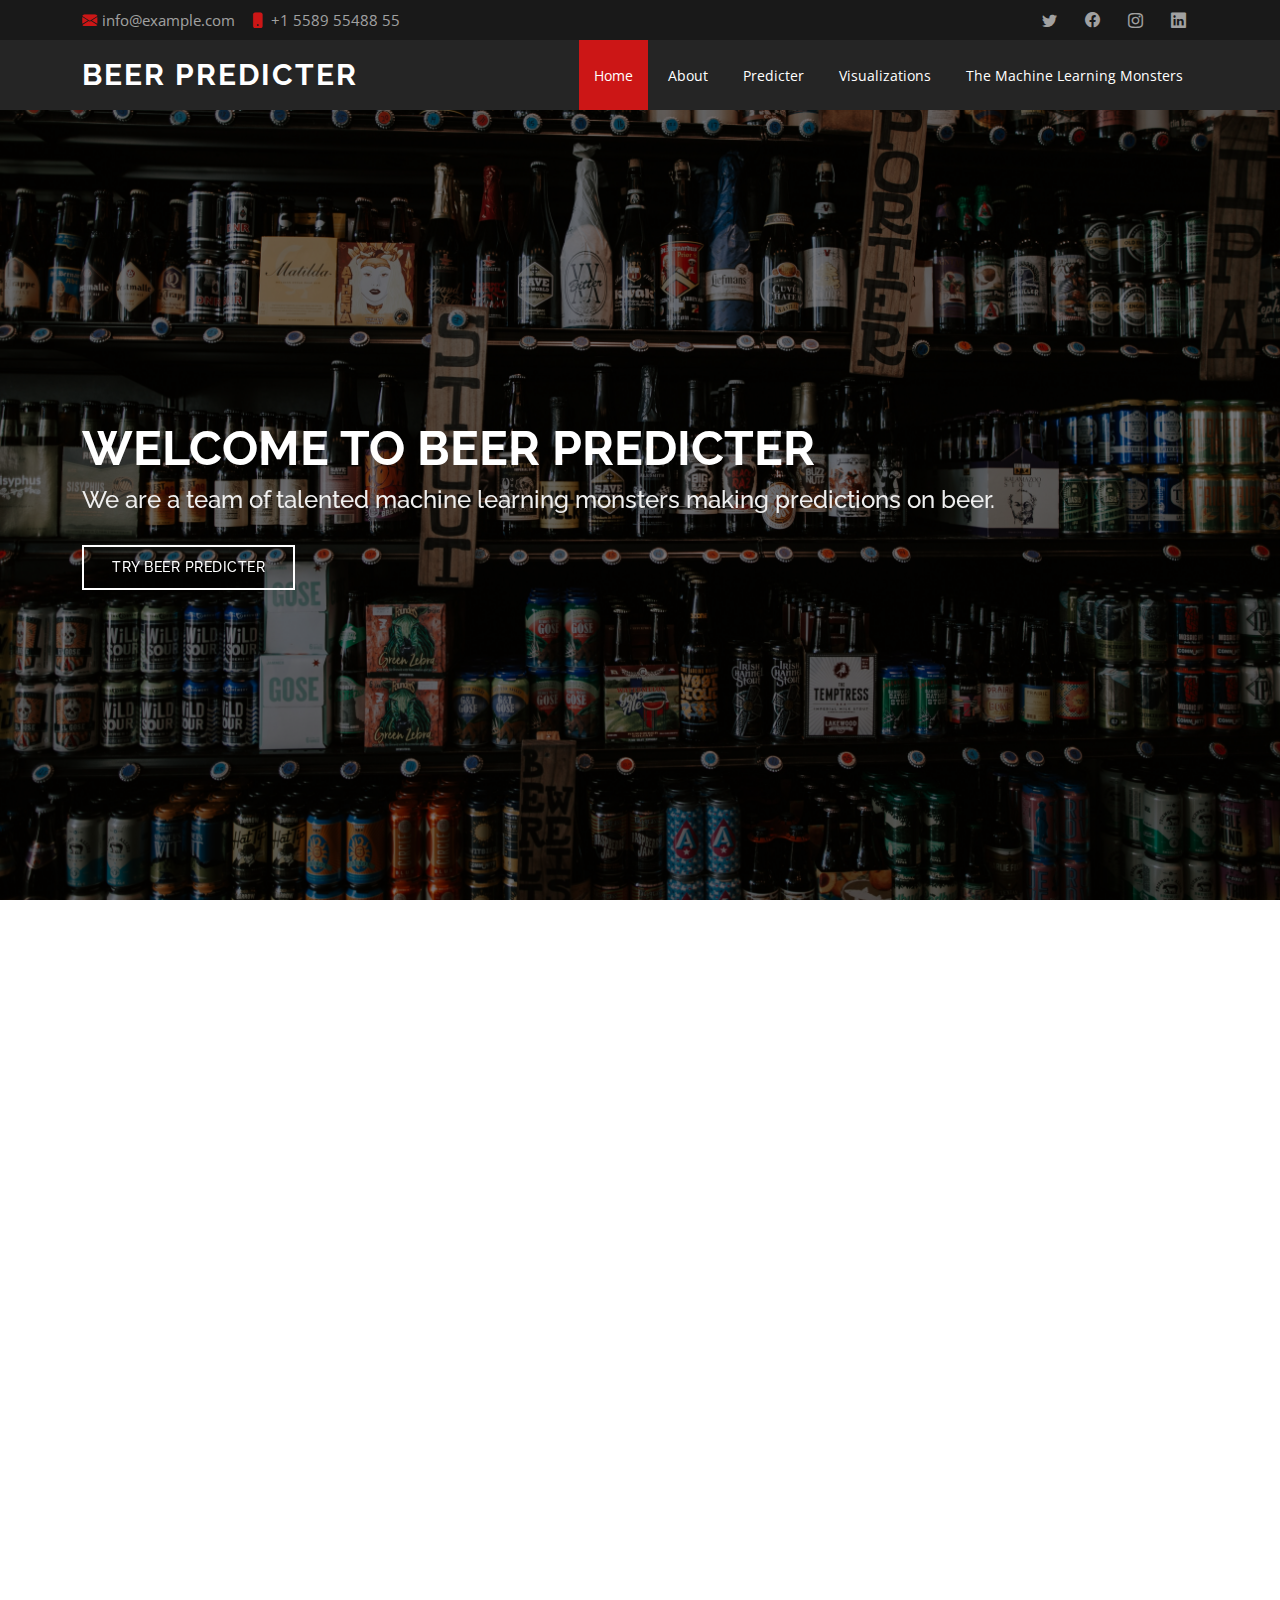
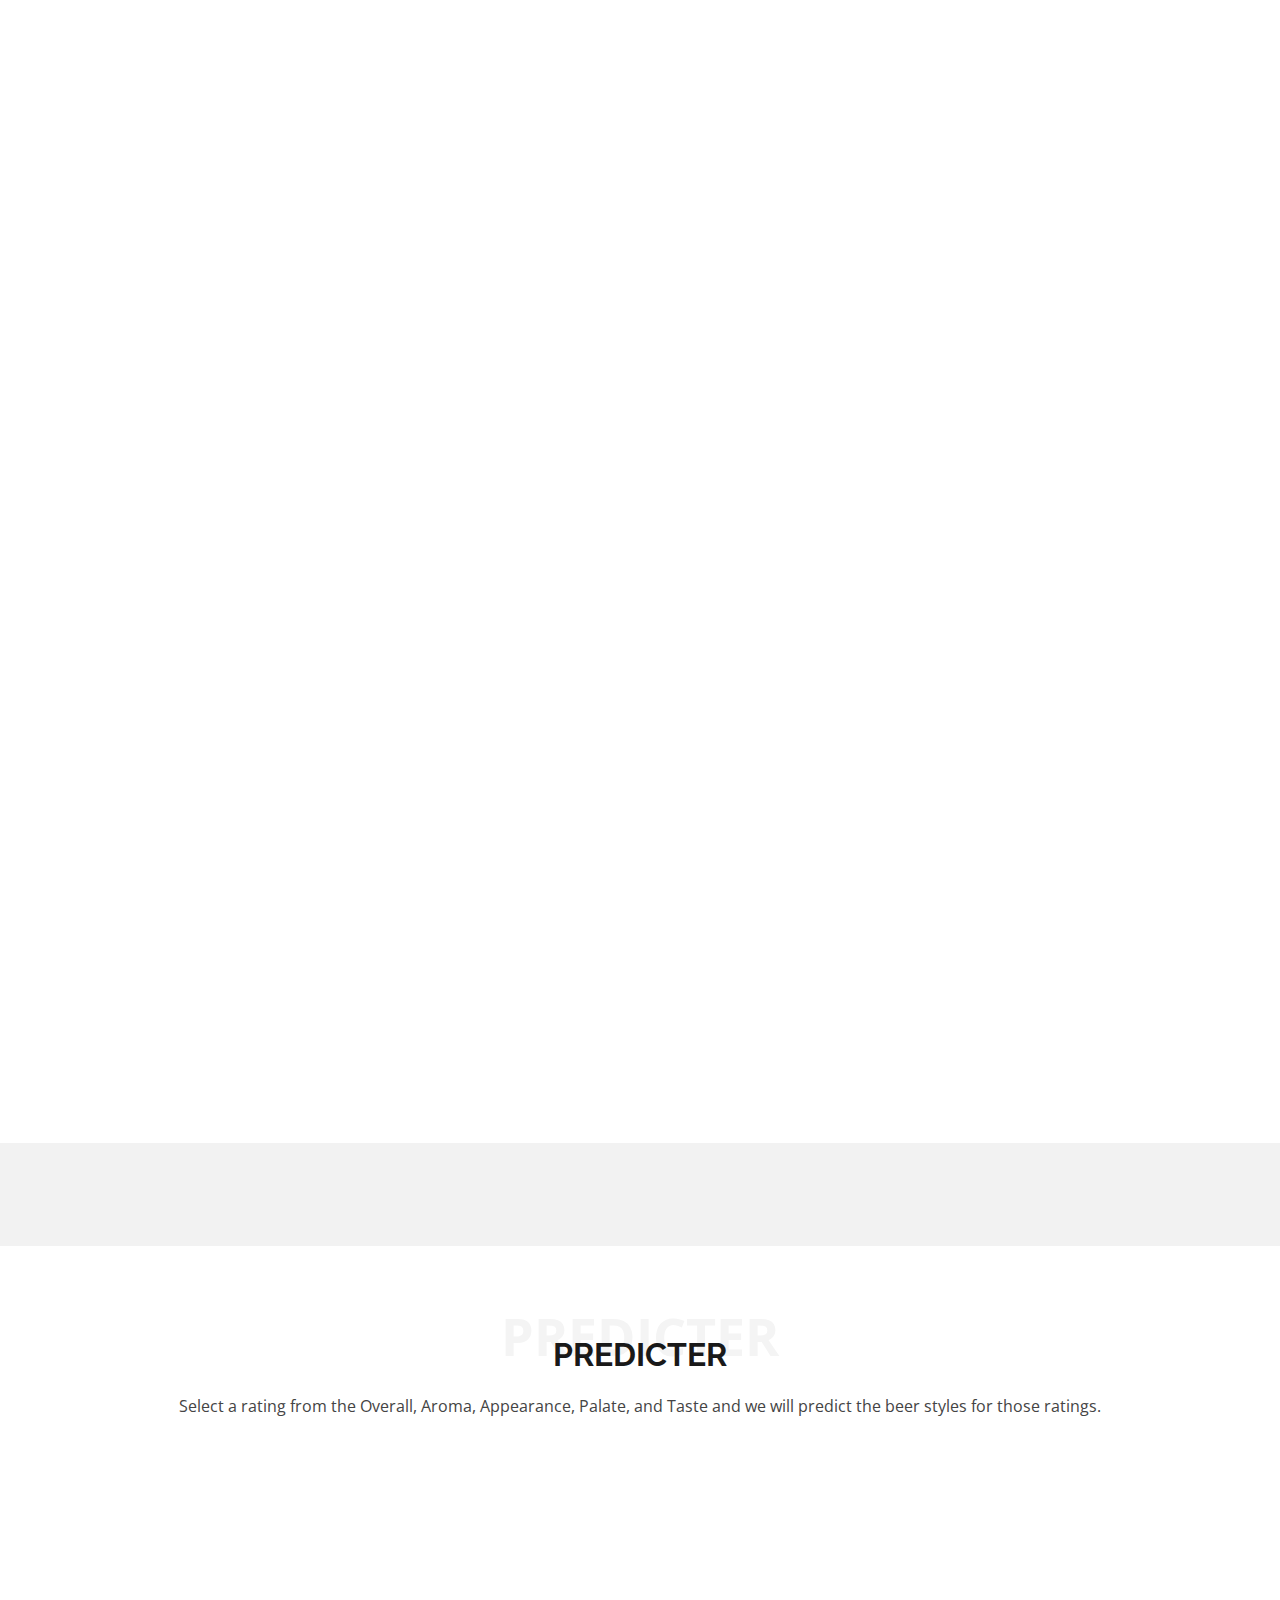
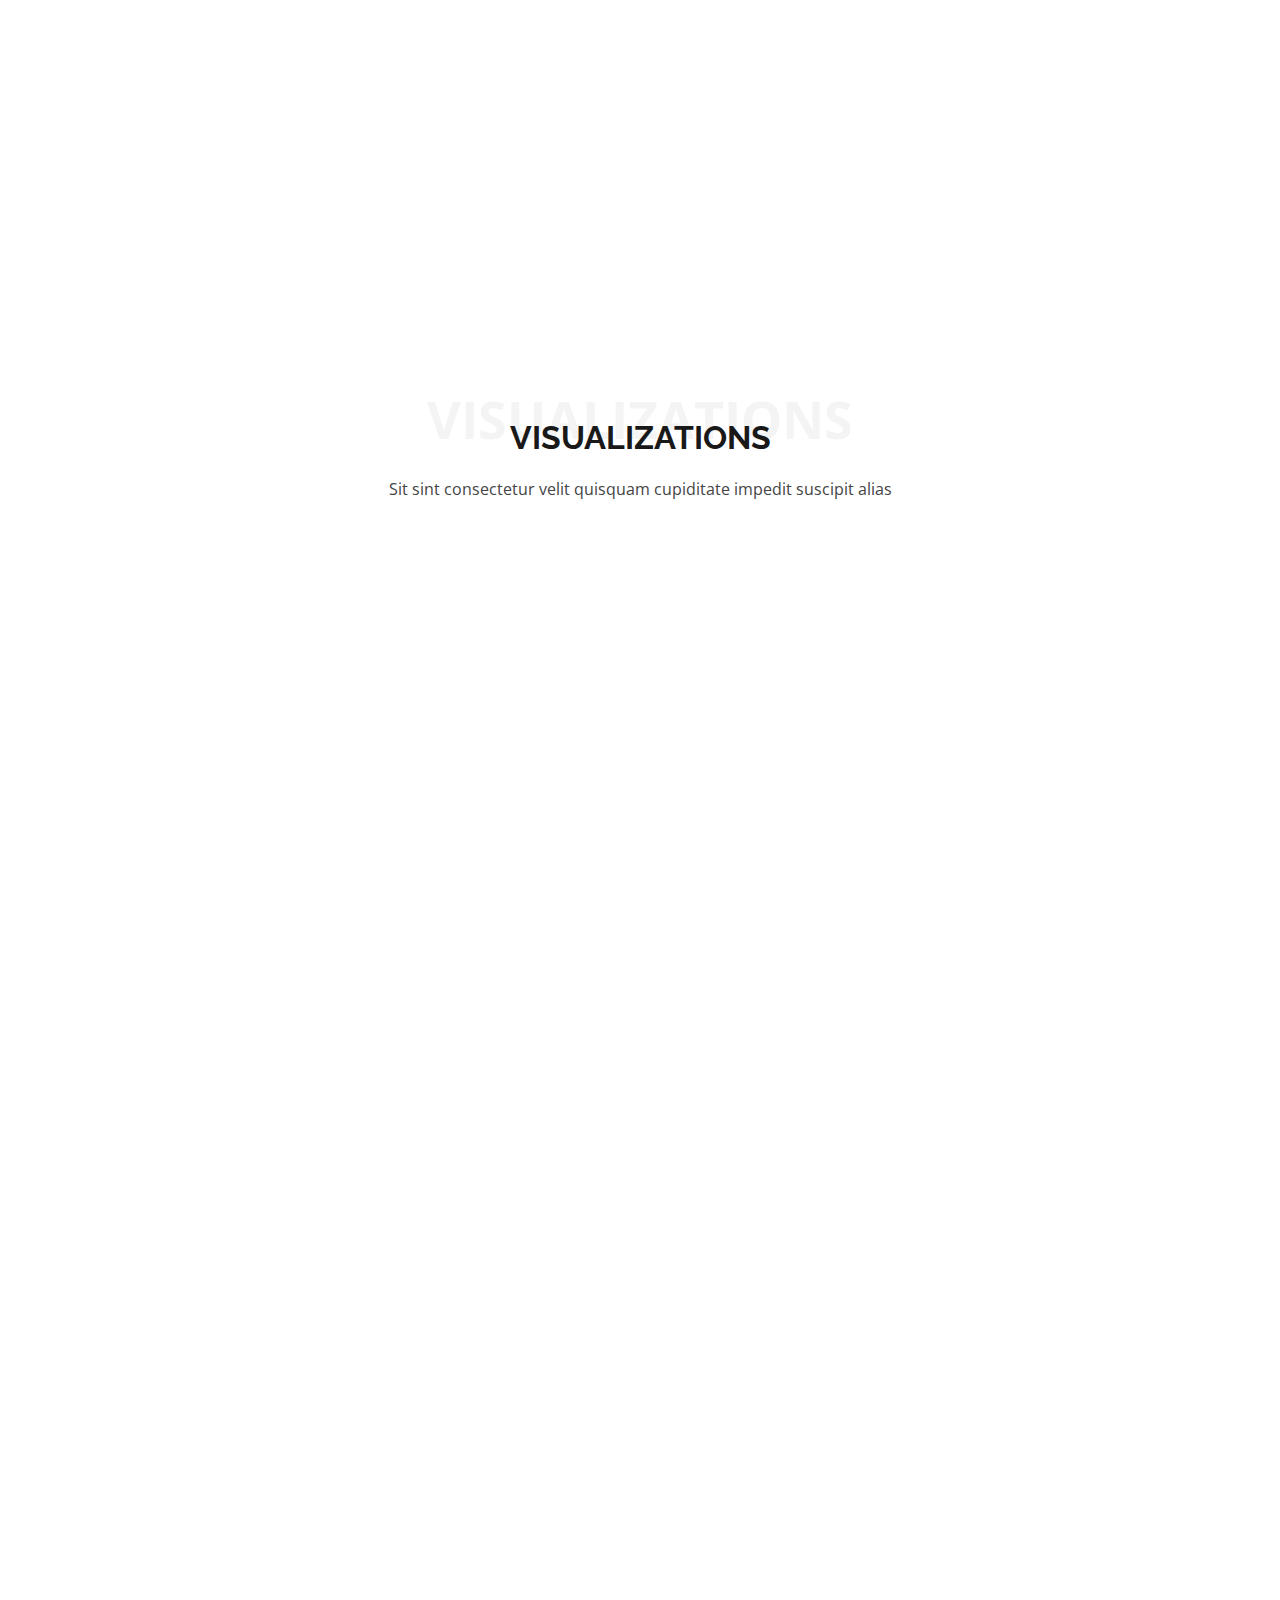
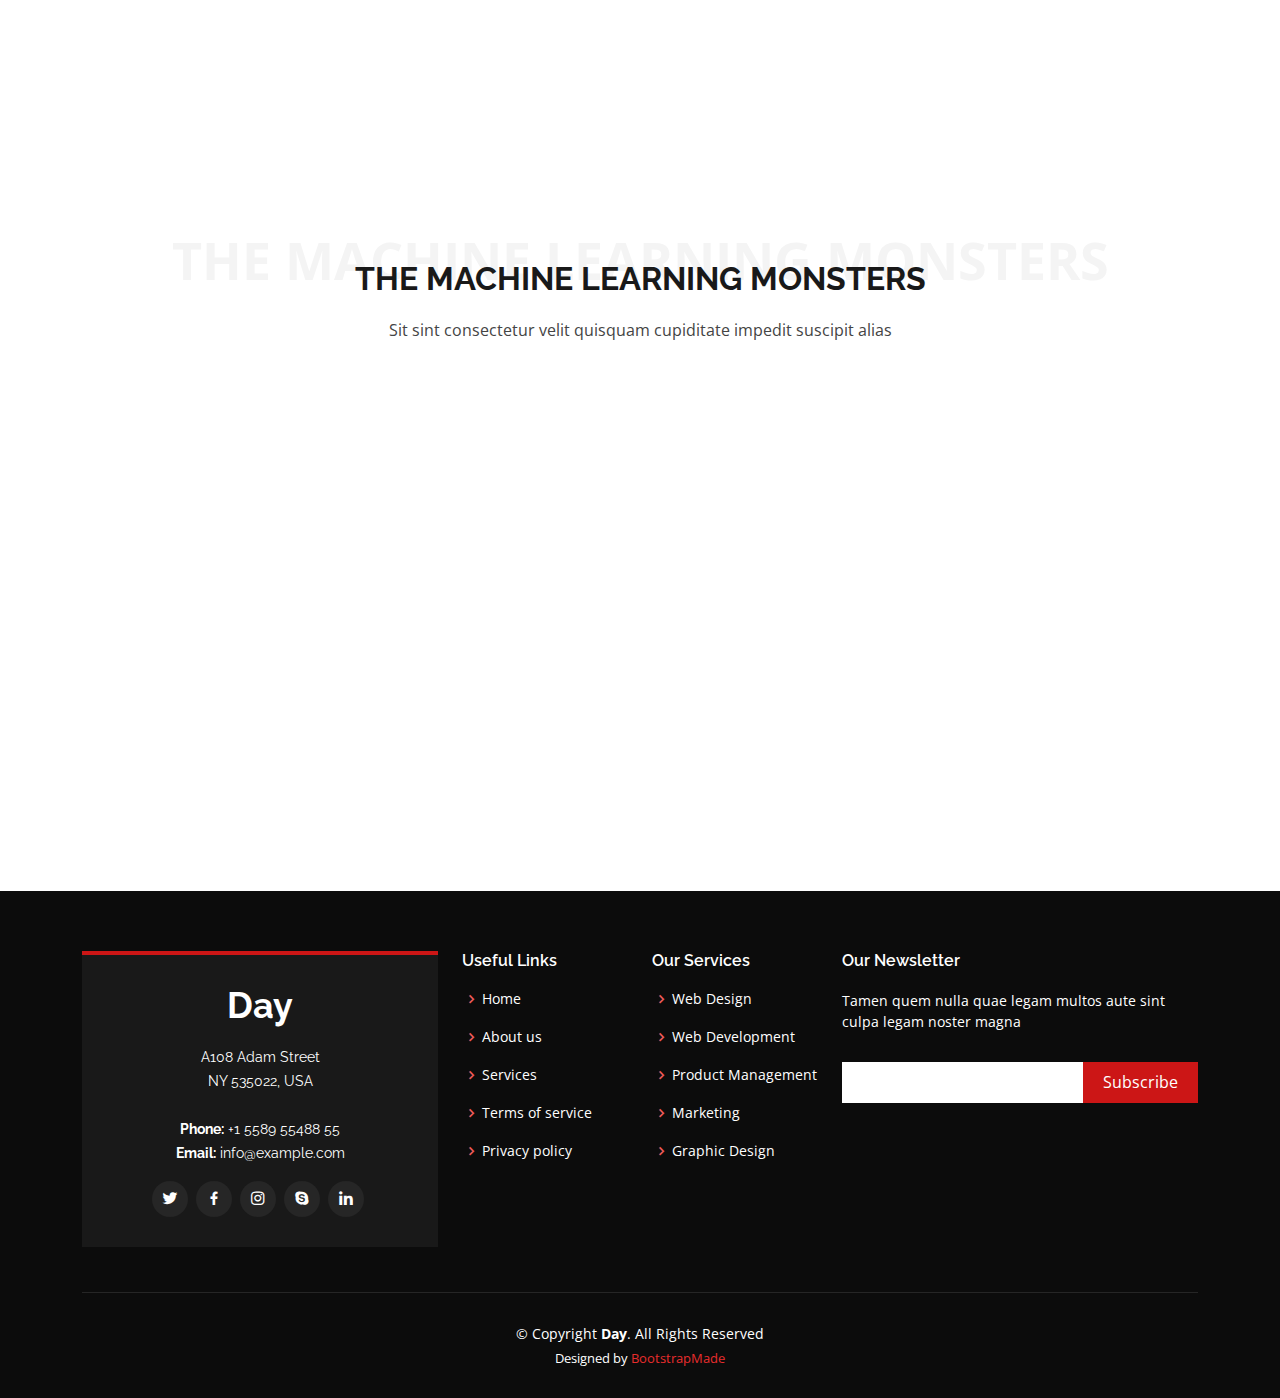
==== commit 23d2f07e: "pushing latest website changes" ====
--- a/Day/index.html
+++ b/Day/index.html
@@ -5,7 +5,7 @@
   <meta charset="utf-8">
   <meta content="width=device-width, initial-scale=1.0" name="viewport">
 
-  <title>Day Bootstrap Template - Index</title>
+  <title>Beer Predicter by The Machine Learning Monsters</title>
   <meta content="" name="description">
   <meta content="" name="keywords">
 
@@ -57,7 +57,7 @@
   <header id="header" class="d-flex align-items-center">
     <div class="container d-flex align-items-center justify-content-between">
 
-      <h1 class="logo"><a href="index.html">Day</a></h1>
+      <h1 class="logo"><a href="index.html">Beer Predicter</a></h1>
       <!-- Uncomment below if you prefer to use an image logo -->
       <!-- <a href="index.html" class="logo"><img src="assets/img/logo.png" alt="" class="img-fluid"></a>-->
 
@@ -65,11 +65,11 @@
         <ul>
           <li><a class="nav-link scrollto active" href="#hero">Home</a></li>
           <li><a class="nav-link scrollto" href="#about">About</a></li>
-          <li><a class="nav-link scrollto" href="#services">Services</a></li>
-          <li><a class="nav-link scrollto " href="#portfolio">Portfolio</a></li>
-          <li><a class="nav-link scrollto" href="#pricing">Pricing</a></li>
-          <li><a class="nav-link scrollto" href="#team">Team</a></li>
-          <li class="dropdown"><a href="#"><span>Drop Down</span> <i class="bi bi-chevron-down"></i></a>
+          <li><a class="nav-link scrollto" href="#services">Predicter</a></li>
+          <li><a class="nav-link scrollto " href="#portfolio">Visualizations</a></li>
+          <!-- <li><a class="nav-link scrollto" href="#pricing">Pricing</a></li> -->
+          <li><a class="nav-link scrollto" href="#team">The Machine Learning Monsters</a></li>
+          <!-- <li class="dropdown"><a href="#"><span>Drop Down</span> <i class="bi bi-chevron-down"></i></a>
             <ul>
               <li><a href="#">Drop Down 1</a></li>
               <li class="dropdown"><a href="#"><span>Deep Drop Down</span> <i class="bi bi-chevron-right"></i></a>
@@ -85,8 +85,8 @@
               <li><a href="#">Drop Down 3</a></li>
               <li><a href="#">Drop Down 4</a></li>
             </ul>
-          </li>
-          <li><a class="nav-link scrollto" href="#contact">Contact</a></li>
+          </li> -->
+          <!-- <li><a class="nav-link scrollto" href="#contact">Contact</a></li> -->
         </ul>
         <i class="bi bi-list mobile-nav-toggle"></i>
       </nav><!-- .navbar -->
@@ -97,9 +97,9 @@
   <!-- ======= Hero Section ======= -->
   <section id="hero" class="d-flex align-items-center">
     <div class="container position-relative" data-aos="fade-up" data-aos-delay="500">
-      <h1>Welcome to Day</h1>
-      <h2>We are team of talented designers making websites with Bootstrap</h2>
-      <a href="#about" class="btn-get-started scrollto">Get Started</a>
+      <h1>Welcome to Beer Predicter</h1>
+      <h2>We are a team of talented machine learning monsters making predictions on beer.</h2>
+      <a href="#services" class="btn-get-started scrollto">Try Beer Predicter</a>
     </div>
   </section><!-- End Hero -->
 
@@ -111,23 +111,25 @@
 
         <div class="row">
           <div class="col-lg-6 order-1 order-lg-2" data-aos="fade-left">
-            <img src="assets/img/about.jpg" class="img-fluid" alt="">
+            <img src="assets/img/beers.jpg" class="img-fluid" alt="">
           </div>
           <div class="col-lg-6 pt-4 pt-lg-0 order-2 order-lg-1 content" data-aos="fade-right">
-            <h3>Voluptatem dignissimos provident quasi corporis voluptates sit assumenda.</h3>
+            <h3>About the Beer Predicter</h3>
             <p class="fst-italic">
-              Lorem ipsum dolor sit amet, consectetur adipiscing elit, sed do eiusmod tempor incididunt ut labore et dolore
-              magna aliqua.
+              We analyzed beer review data from beer lovers like you to show how beer styles typically rate in:
             </p>
             <ul>
-              <li><i class="bi bi-check-circle"></i> Ullamco laboris nisi ut aliquip ex ea commodo consequat.</li>
-              <li><i class="bi bi-check-circle"></i> Duis aute irure dolor in reprehenderit in voluptate velit.</li>
-              <li><i class="bi bi-check-circle"></i> Ullamco laboris nisi ut aliquip ex ea commodo consequat. Duis aute irure dolor in reprehenderit in voluptate trideta storacalaperda mastiro dolore eu fugiat nulla pariatur.</li>
+              <li><i class="bi bi-check-circle"></i> Overall</li>
+              <li><i class="bi bi-check-circle"></i> Aroma</li>
+              <li><i class="bi bi-check-circle"></i> Appearance</li>
+              <li><i class="bi bi-check-circle"></i> Palate</li>
+              <li><i class="bi bi-check-circle"></i> Taste</li>
             </ul>
+            <h3>How We Did It</h3>
             <p>
-              Ullamco laboris nisi ut aliquip ex ea commodo consequat. Duis aute irure dolor in reprehenderit in voluptate
-              velit esse cillum dolore eu fugiat nulla pariatur. Excepteur sint occaecat cupidatat non proident, sunt in
-              culpa qui officia deserunt mollit anim id est laborum
+              (Will reword this to sound more professional) We read the BeerAdvocate data into Jupyter notebook. Performed a Decision Tree. Connected to AWS because the dataset was so large. Created an input to select the ratings and perform the prediction. Created some cool visualizations in Tableau. We built the site using the Day template from bootstrapmade.com. Finally, we launched the site using github.io. Join us on this delicious adventure where we will also recommend the best beers and breweries for each beer style. 
+              <p>Beer data is from BeerAdvocate.com.</p>
+              <p>Photos by from Unsplash.com.</p>
             </p>
           </div>
         </div>
@@ -144,7 +146,7 @@
           <div class="col-lg-4" data-aos="fade-up">
             <div class="box">
               <span>01</span>
-              <h4>Lorem Ipsum</h4>
+              <h4>Overall</h4>
               <p>Ulamco laboris nisi ut aliquip ex ea commodo consequat. Et consectetur ducimus vero placeat</p>
             </div>
           </div>
@@ -152,15 +154,49 @@
           <div class="col-lg-4 mt-4 mt-lg-0" data-aos="fade-up" data-aos-delay="150">
             <div class="box">
               <span>02</span>
-              <h4>Repellat Nihil</h4>
-              <p>Dolorem est fugiat occaecati voluptate velit esse. Dicta veritatis dolor quod et vel dire leno para dest</p>
+              <h4>Aroma</h4>
+              <p>Describe any malt, hops, yeast and other aromatics.
+
+                Examples:
+                Malts: sweet, roasty, smoky, toasty, nutty, chocolate, toffee, caramel, biscuit, bread
+                Hops: dank, resiny, herbal, perfumy, spicy, leafy, grassy, floral, piney, citrusy, grapefruit, citrus rinds
+                Alcohol: boozy, spicy, peppery
+                Yeast also creates aromas:
+                Ales: fruity or flowery esters, spicy or peppery phenols
+                Lagers: clean, allowing the malt and hop subtleties to pull through
+                Wild Yeast/Bacteria: funk, barnyard, horse blanket, medicinal, band-aids, diapers
+                90–95% of what you experience is through your sense of smell.
+                Breathe through your nose, then with your mouth open, and finally through your mouth only; the nose and mouth are connected in the experience. This process is called olfaction.
+                Agitate your beer by gently swirling it in the glass. This will pull out aromas, slight nuances in fragrance, loosen and stimulate carbonation, and test head retention.</p>
             </div>
           </div>
 
           <div class="col-lg-4 mt-4 mt-lg-0" data-aos="fade-up" data-aos-delay="300">
             <div class="box">
               <span>03</span>
-              <h4> Ad ad velit qui</h4>
+              <h4>Appearance</h4>
+              <p>Describes the beer's color, clarity, head retention and lacing.
+                Examples:
+                Pale, golden, amber, ruby, brown, black
+                Clear, hazy, cloudy, turbid
+                Lackluster, lively, inviting, foamy, creamy
+                Often thought to be unimportant, appearance sets expectations and is frequently a sign of good or bad things to come.
+                Pour the beer into a clean glass and raise it to eye level for better viewing.</p>
+            </div>
+          </div>
+
+          <div class="col-lg-4 mt-4 mt-lg-0" data-aos="fade-up" data-aos-delay="300">
+            <div class="box">
+              <span>04</span>
+              <h4>Palate</h4>
+              <p>Molestiae officiis omnis illo asperiores. Aut doloribus vitae sunt debitis quo vel nam quis</p>
+            </div>
+          </div>
+
+          <div class="col-lg-4 mt-4 mt-lg-0" data-aos="fade-up" data-aos-delay="300">
+            <div class="box">
+              <span>04</span>
+              <h4>Taste</h4>
               <p>Molestiae officiis omnis illo asperiores. Aut doloribus vitae sunt debitis quo vel nam quis</p>
             </div>
           </div>
@@ -177,92 +213,185 @@
         <div class="row d-flex align-items-center">
 
           <div class="col-lg-2 col-md-4 col-6">
-            <img src="assets/img/clients/client-1.png" class="img-fluid" alt="">
+            <img src="assets/img/clients/ba.png" class="img-fluid" alt="">
           </div>
 
           <div class="col-lg-2 col-md-4 col-6">
-            <img src="assets/img/clients/client-2.png" class="img-fluid" alt="">
+            <img src="assets/img/clients/unsplash.png" class="img-fluid" alt="">
           </div>
 
           <div class="col-lg-2 col-md-4 col-6">
-            <img src="assets/img/clients/client-3.png" class="img-fluid" alt="">
-          </div>
-
-          <div class="col-lg-2 col-md-4 col-6">
-            <img src="assets/img/clients/client-4.png" class="img-fluid" alt="">
-          </div>
-
-          <div class="col-lg-2 col-md-4 col-6">
-            <img src="assets/img/clients/client-5.png" class="img-fluid" alt="">
-          </div>
-
-          <div class="col-lg-2 col-md-4 col-6">
-            <img src="assets/img/clients/client-6.png" class="img-fluid" alt="">
-          </div>
-
-        </div>
-
-      </div>
-    </section><!-- End Clients Section -->
+            <img src="assets/img/clients/bm.png" class="img-fluid" alt="">
+          </div>
+
+
+
+        </div>
+
+      </div>
+    </section>
+    <!-- End Clients Section -->
 
     <!-- ======= Services Section ======= -->
     <section id="services" class="services">
       <div class="container">
 
         <div class="section-title">
-          <span>Services</span>
-          <h2>Services</h2>
-          <p>Sit sint consectetur velit quisquam cupiditate impedit suscipit alias</p>
-        </div>
+          <span>Predicter</span>
+          <h2>Predicter</h2>
+          <p>Select a rating from the Overall, Aroma, Appearance, Palate, and Taste and we will predict the beer styles for those ratings. </p>
+        </div>
+
+<!-- ======= Bootstrap Input Dropdown Code ======= -->
 
         <div class="row">
-          <div class="col-lg-4 col-md-6 d-flex align-items-stretch" data-aos="fade-up">
-            <div class="icon-box">
-              <div class="icon"><i class="bx bxl-dribbble"></i></div>
-              <h4><a href="">Lorem Ipsum</a></h4>
-              <p>Voluptatum deleniti atque corrupti quos dolores et quas molestias excepturi</p>
-            </div>
-          </div>
-
-          <div class="col-lg-4 col-md-6 d-flex align-items-stretch mt-4 mt-md-0" data-aos="fade-up" data-aos-delay="150">
-            <div class="icon-box">
-              <div class="icon"><i class="bx bx-file"></i></div>
-              <h4><a href="">Sed ut perspiciatis</a></h4>
-              <p>Duis aute irure dolor in reprehenderit in voluptate velit esse cillum dolore</p>
-            </div>
-          </div>
-
-          <div class="col-lg-4 col-md-6 d-flex align-items-stretch mt-4 mt-lg-0" data-aos="fade-up" data-aos-delay="300">
+          <div class="col-lg-2 col-md-6 d-flex align-items-stretch" data-aos="fade-up">
             <div class="icon-box">
               <div class="icon"><i class="bx bx-tachometer"></i></div>
-              <h4><a href="">Magni Dolores</a></h4>
-              <p>Excepteur sint occaecat cupidatat non proident, sunt in culpa qui officia</p>
-            </div>
-          </div>
-
-          <div class="col-lg-4 col-md-6 d-flex align-items-stretch mt-4" data-aos="fade-up" data-aos-delay="450">
+              <h4><a href="">Overall Rating</a></h4>
+              <div class="col-lg-4">
+                <div class="input-group mb-3">
+                  <div class="input-group-prepend">
+                    <label class="input-group-text" for="inputGroupSelect01">Options</label>
+                  </div>
+                 
+                  <select class="custom-select" id="inputGroupSelect01">
+                    <option selected>Choose...</option>
+                    <option value="1">1</option>
+                    <option value="2">1.5</option>
+                    <option value="3">2</option>
+                    <option value="3">2.5</option>
+                    <option value="3">3</option>
+                    <option value="3">3.5</option>
+                    <option value="3">4</option>
+                    <option value="3">4.5</option>
+                    <option value="3">5</option>
+                    <option value="3">5.5</option>
+                  </select>
+                
+                </div>
+              </div>
+             </div>
+            </div>
+         
+
+          <div class="col-lg-2 col-md-6 d-flex align-items-stretch mt-4 mt-md-0" data-aos="fade-up" data-aos-delay="150">
             <div class="icon-box">
-              <div class="icon"><i class="bx bx-world"></i></div>
-              <h4><a href="">Nemo Enim</a></h4>
-              <p>At vero eos et accusamus et iusto odio dignissimos ducimus qui blanditiis</p>
-            </div>
-          </div>
-
-          <div class="col-lg-4 col-md-6 d-flex align-items-stretch mt-4" data-aos="fade-up" data-aos-delay="600">
+              <div class="icon"><i class="bx bx-tachometer"></i></div>
+              <h4><a href="">Aroma Rating</a></h4>
+              <div class="col-lg-4">
+                <div class="input-group mb-3">
+                  <div class="input-group-prepend">
+                    <label class="input-group-text" for="inputGroupSelect01">Options</label>
+                  </div>
+                 
+                  <select class="custom-select" id="inputGroupSelect01">
+                    <option selected>Choose...</option>
+                    <option value="1">1</option>
+                    <option value="2">1.5</option>
+                    <option value="3">2</option>
+                    <option value="3">2.5</option>
+                    <option value="3">3</option>
+                    <option value="3">3.5</option>
+                    <option value="3">4</option>
+                    <option value="3">4.5</option>
+                    <option value="3">5</option>
+                    <option value="3">5.5</option>
+                  </select>
+                
+                </div>
+              </div>
+            </div>
+          </div>
+
+          <div class="col-lg-2 col-md-6 d-flex align-items-stretch mt-4 mt-lg-0" data-aos="fade-up" data-aos-delay="300">
             <div class="icon-box">
-              <div class="icon"><i class="bx bx-slideshow"></i></div>
-              <h4><a href="">Dele cardo</a></h4>
-              <p>Quis consequatur saepe eligendi voluptatem consequatur dolor consequuntur</p>
-            </div>
-          </div>
-
-          <div class="col-lg-4 col-md-6 d-flex align-items-stretch mt-4" data-aos="fade-up" data-aos-delay="750">
+              <div class="icon"><i class="bx bx-tachometer"></i></div>
+              <h4><a href="">Appearance Rating</a></h4>
+              <div class="col-lg-4">
+                <div class="input-group mb-3">
+                  <div class="input-group-prepend">
+                    <label class="input-group-text" for="inputGroupSelect01">Options</label>
+                  </div>
+                 
+                  <select class="custom-select" id="inputGroupSelect01">
+                    <option selected>Choose...</option>
+                    <option value="1">1</option>
+                    <option value="2">1.5</option>
+                    <option value="3">2</option>
+                    <option value="3">2.5</option>
+                    <option value="3">3</option>
+                    <option value="3">3.5</option>
+                    <option value="3">4</option>
+                    <option value="3">4.5</option>
+                    <option value="3">5</option>
+                    <option value="3">5.5</option>
+                  </select>
+                
+                </div>
+              </div>
+            </div>
+          </div>
+
+          <div class="col-lg-2 col-md-6 d-flex align-items-stretch mt-4" data-aos="fade-up" data-aos-delay="450">
             <div class="icon-box">
-              <div class="icon"><i class="bx bx-arch"></i></div>
-              <h4><a href="">Divera don</a></h4>
-              <p>Modi nostrum vel laborum. Porro fugit error sit minus sapiente sit aspernatur</p>
-            </div>
-          </div>
+              <div class="icon"><i class="bx bx-tachometer"></i></div>
+              <h4><a href="">Palate Rating</a></h4>
+              <div class="col-lg-4">
+                <div class="input-group mb-3">
+                  <div class="input-group-prepend">
+                    <label class="input-group-text" for="inputGroupSelect01">Options</label>
+                  </div>
+                 
+                  <select class="custom-select" id="inputGroupSelect01">
+                    <option selected>Choose...</option>
+                    <option value="1">1</option>
+                    <option value="2">1.5</option>
+                    <option value="3">2</option>
+                    <option value="3">2.5</option>
+                    <option value="3">3</option>
+                    <option value="3">3.5</option>
+                    <option value="3">4</option>
+                    <option value="3">4.5</option>
+                    <option value="3">5</option>
+                    <option value="3">5.5</option>
+                  </select>
+                
+                </div>
+              </div>
+            </div>
+          </div>
+
+          <div class="col-lg-2 col-md-6 d-flex align-items-stretch mt-4" data-aos="fade-up" data-aos-delay="600">
+            <div class="icon-box">
+              <div class="icon"><i class="bx bx-tachometer"></i></div>
+              <h4><a href="">Taste Rating</a></h4>
+              <div class="col-lg-4">
+                <div class="input-group mb-3">
+                  <div class="input-group-prepend">
+                    <label class="input-group-text" for="inputGroupSelect01">Options</label>
+                  </div>
+                 
+                  <select class="custom-select" id="inputGroupSelect01">
+                    <option selected>Choose...</option>
+                    <option value="1">1</option>
+                    <option value="2">1.5</option>
+                    <option value="3">2</option>
+                    <option value="3">2.5</option>
+                    <option value="3">3</option>
+                    <option value="3">3.5</option>
+                    <option value="3">4</option>
+                    <option value="3">4.5</option>
+                    <option value="3">5</option>
+                    <option value="3">5.5</option>
+                  </select>
+                
+                </div>
+              </div>
+            </div>
+          </div>
+
+
 
         </div>
 
@@ -270,25 +399,25 @@
     </section><!-- End Services Section -->
 
     <!-- ======= Cta Section ======= -->
-    <section id="cta" class="cta">
+    <!-- <section id="cta" class="cta">
       <div class="container" data-aos="zoom-in">
 
         <div class="text-center">
-          <h3>Call To Action</h3>
+          <h3>Visit the BeerAdvocate</h3>
           <p> Duis aute irure dolor in reprehenderit in voluptate velit esse cillum dolore eu fugiat nulla pariatur. Excepteur sint occaecat cupidatat non proident, sunt in culpa qui officia deserunt mollit anim id est laborum.</p>
           <a class="cta-btn" href="#">Call To Action</a>
         </div>
 
       </div>
-    </section><!-- End Cta Section -->
+    </section>End Cta Section -->
 
     <!-- ======= Portfolio Section ======= -->
     <section id="portfolio" class="portfolio">
       <div class="container">
 
         <div class="section-title">
-          <span>Portfolio</span>
-          <h2>Portfolio</h2>
+          <span>Visualizations</span>
+          <h2>Visualizations</h2>
           <p>Sit sint consectetur velit quisquam cupiditate impedit suscipit alias</p>
         </div>
 
@@ -303,14 +432,33 @@
           </div>
         </div>
 
+        <!-- Tableau testing area -->
+
+        <div class='tableauPlaceholder' id='viz1620491301317' style='position: relative'>
+          <noscript><a href='#'><img alt=' ' src='https:&#47;&#47;public.tableau.com&#47;static&#47;images&#47;gr&#47;graduation_rates_16204912875280&#47;Dashboard1&#47;1_rss.png' style='border: none' /></a></noscript>
+            <object class='tableauViz'  style='display:none;'><param name='host_url' value='https%3A%2F%2Fpublic.tableau.com%2F' /> <param name='embed_code_version' value='3' /> <param name='site_root' value='' /><param name='name' value='graduation_rates_16204912875280&#47;Dashboard1' /><param name='tabs' value='yes' /><param name='toolbar' value='yes' /><param name='static_image' value='https:&#47;&#47;public.tableau.com&#47;static&#47;images&#47;gr&#47;graduation_rates_16204912875280&#47;Dashboard1&#47;1.png' /> <param name='animate_transition' value='yes' /><param name='display_static_image' value='yes' /><param name='display_spinner' value='yes' /><param name='display_overlay' value='yes' /><param name='display_count' value='yes' /><param name='language' value='en' /><param name='filter' value='publish=yes' /></object></div>                
+            <script type='text/javascript'>                    
+            var divElement = document.getElementById('viz1620491301317');                    
+            var vizElement = divElement.getElementsByTagName('object')[0];                    
+            if ( divElement.offsetWidth > 800 ) { vizElement.style.minWidth='800px';vizElement.style.maxWidth='100%';vizElement.style.minHeight='610px';vizElement.style.maxHeight=(divElement.offsetWidth*0.75)+'px';} 
+            else if ( divElement.offsetWidth > 500 ) { vizElement.style.minWidth='420px';vizElement.style.maxWidth='100%';vizElement.style.minHeight='610px';vizElement.style.maxHeight=(divElement.offsetWidth*0.75)+'px';} 
+            else { vizElement.style.width='100%';vizElement.style.minHeight='800px';vizElement.style.maxHeight=(divElement.offsetWidth*1.77)+'px';}                     
+            var scriptElement = document.createElement('script');                    
+            scriptElement.src = 'https://public.tableau.com/javascripts/api/viz_v1.js';                    
+            vizElement.parentNode.insertBefore(scriptElement, vizElement);                
+            </script>
+
+        <!-- End Tableau testing area -->
+        <p></p>
+
         <div class="row portfolio-container" data-aos="fade-up" data-aos-delay="150">
 
           <div class="col-lg-4 col-md-6 portfolio-item filter-app">
-            <img src="assets/img/portfolio/portfolio-1.jpg" class="img-fluid" alt="">
+            <img src="assets/img/portfolio/tableau-test-img.png" class="img-fluid" alt="">
             <div class="portfolio-info">
-              <h4>App 1</h4>
-              <p>App</p>
-              <a href="assets/img/portfolio/portfolio-1.jpg" data-gallery="portfolioGallery" class="portfolio-lightbox preview-link" title="App 1"><i class="bx bx-plus"></i></a>
+              <h4>Beer Chart 1</h4>
+              <p>Beer Chart 1</p>
+              <a href="assets/img/portfolio/tableau-test-img.png" data-gallery="portfolioGallery" class="portfolio-lightbox preview-link" title="App 1"><i class="bx bx-plus"></i></a>
               <a href="portfolio-details.html" class="details-link" title="More Details"><i class="bx bx-link"></i></a>
             </div>
           </div>
@@ -401,7 +549,7 @@
     </section><!-- End Portfolio Section -->
 
     <!-- ======= Pricing Section ======= -->
-    <section id="pricing" class="pricing">
+    <!-- <section id="pricing" class="pricing">
       <div class="container">
 
         <div class="section-title">
@@ -466,15 +614,15 @@
         </div>
 
       </div>
-    </section><!-- End Pricing Section -->
+    </section>End Pricing Section -->
 
     <!-- ======= Team Section ======= -->
     <section id="team" class="team">
       <div class="container">
 
         <div class="section-title">
-          <span>Team</span>
-          <h2>Team</h2>
+          <span>The Machine Learning Monsters</span>
+          <h2>The Machine Learning Monsters</h2>
           <p>Sit sint consectetur velit quisquam cupiditate impedit suscipit alias</p>
         </div>
 
@@ -536,7 +684,7 @@
     </section><!-- End Team Section -->
 
     <!-- ======= Contact Section ======= -->
-    <section id="contact" class="contact">
+    <!-- <section id="contact" class="contact">
       <div class="container">
 
         <div class="section-title">
@@ -606,7 +754,7 @@
         </div>
 
       </div>
-    </section><!-- End Contact Section -->
+    </section>End Contact Section -->
 
   </main><!-- End #main -->
 
--- a/Day/assets/css/style.css
+++ b/Day/assets/css/style.css
@@ -409,7 +409,7 @@
 #hero {
   width: 100%;
   height: calc(100vh - 110px);
-  background: url("../img/hero-bg.jpg") top center;
+  background: url("../img/beer-wall.jpg") top center;
   background-size: cover;
   position: relative;
 }
@@ -617,8 +617,8 @@
 }
 
 .clients img {
-  width: 50%;
-  filter: grayscale(100);
+  width: 100%;
+  filter: none;
   transition: all 0.4s ease-in-out;
   display: inline-block;
   padding: 15px 0;
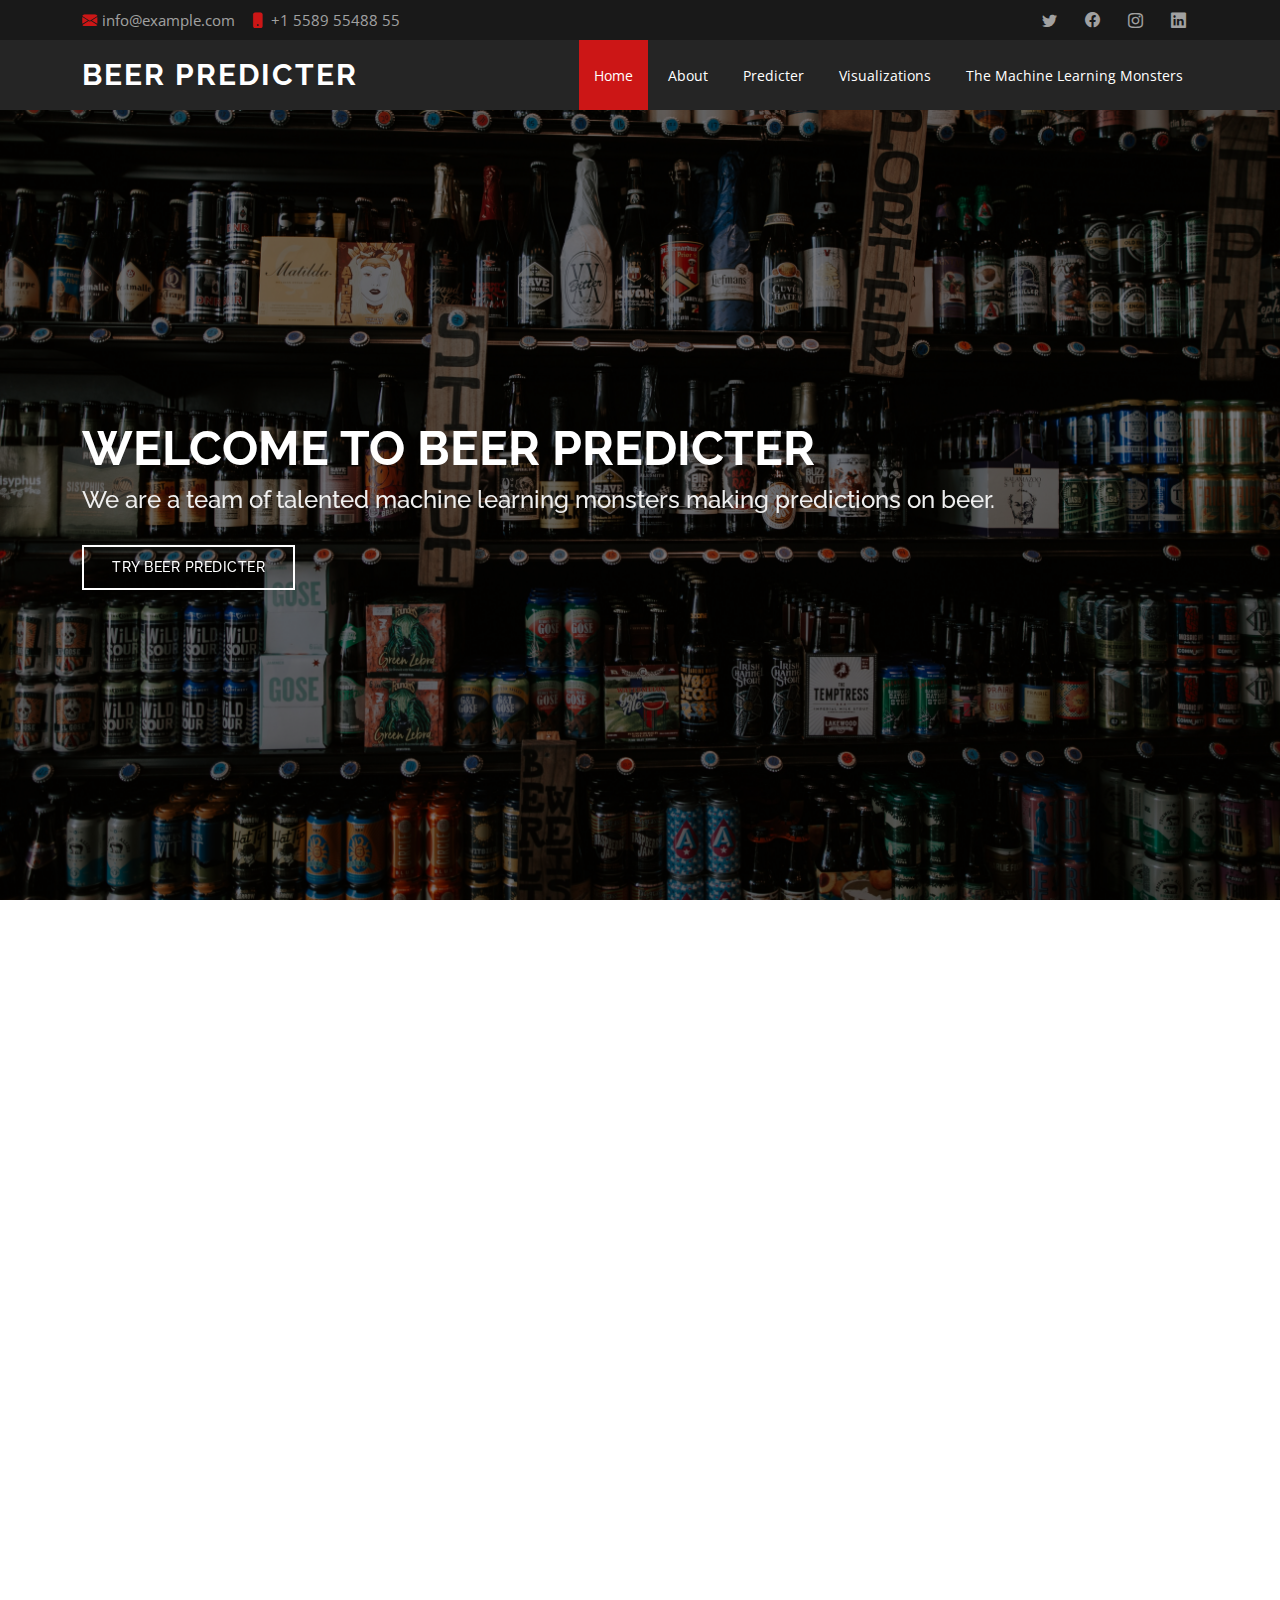
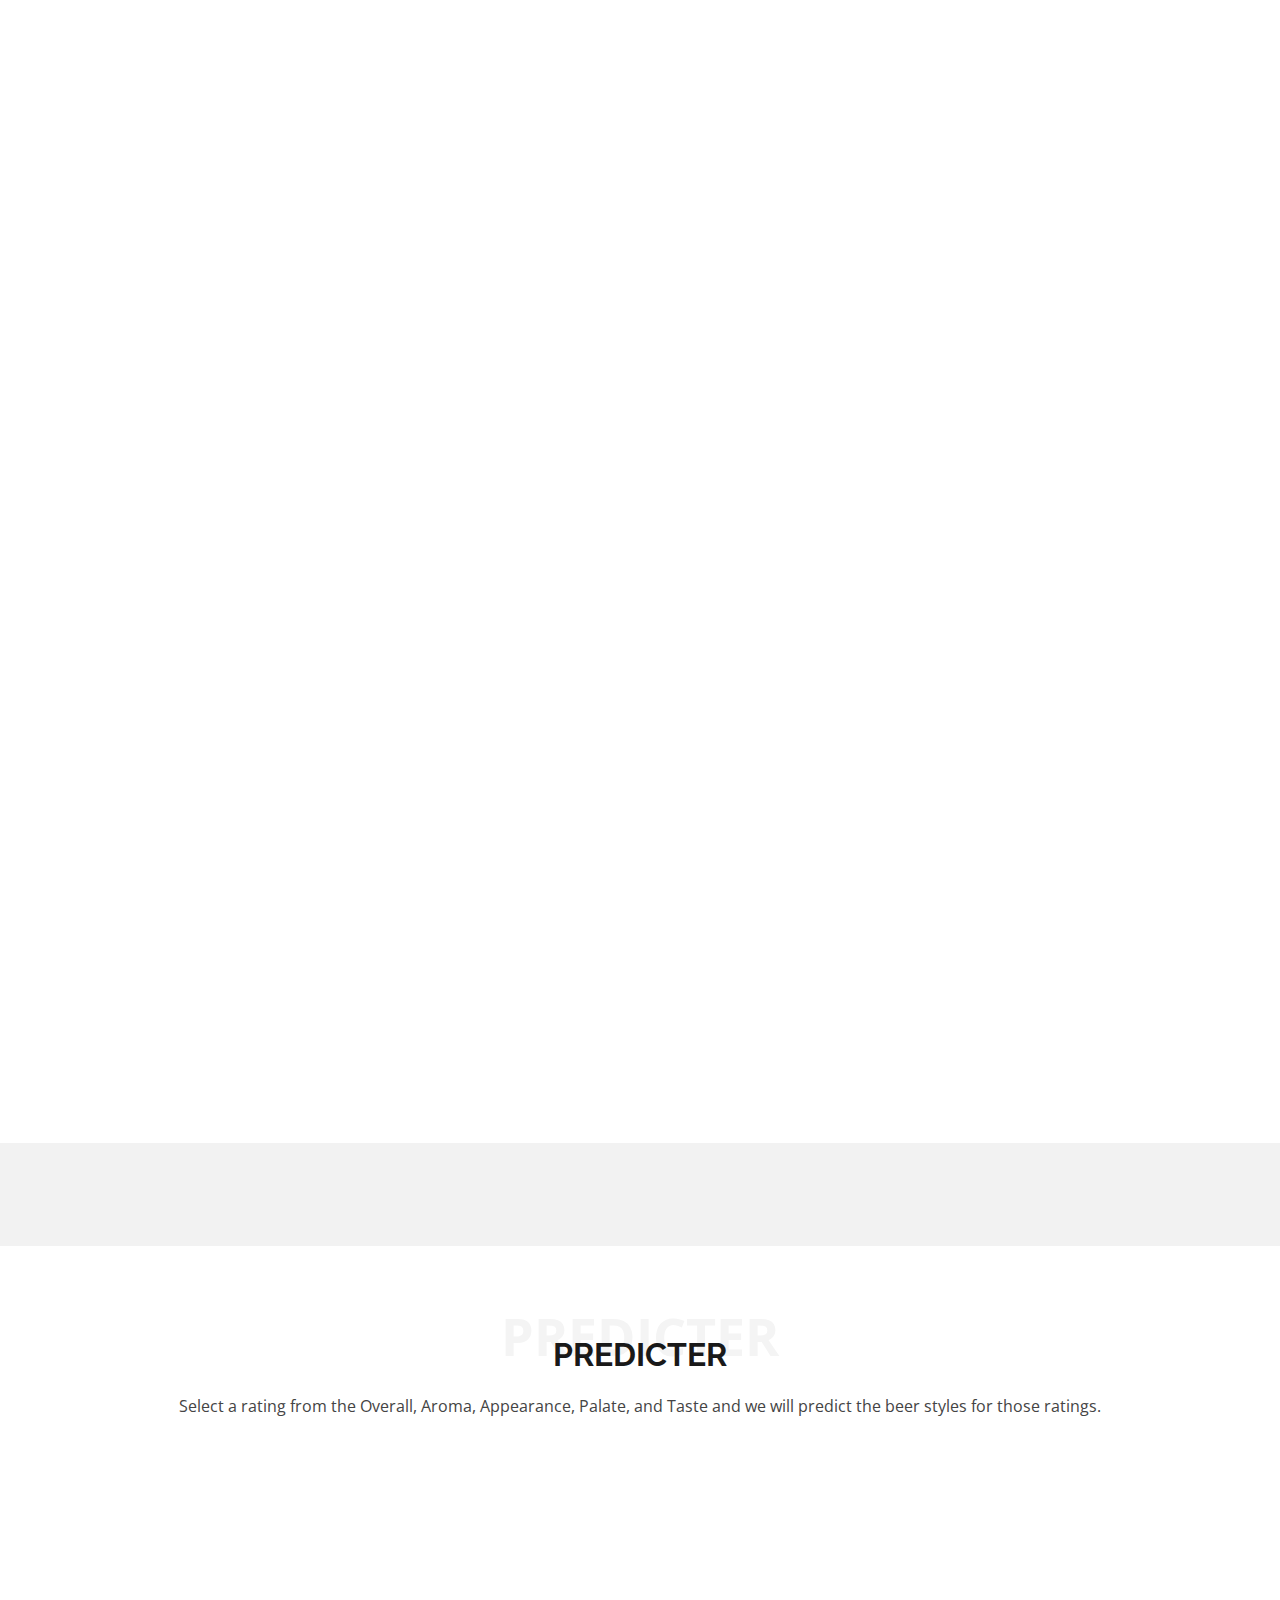
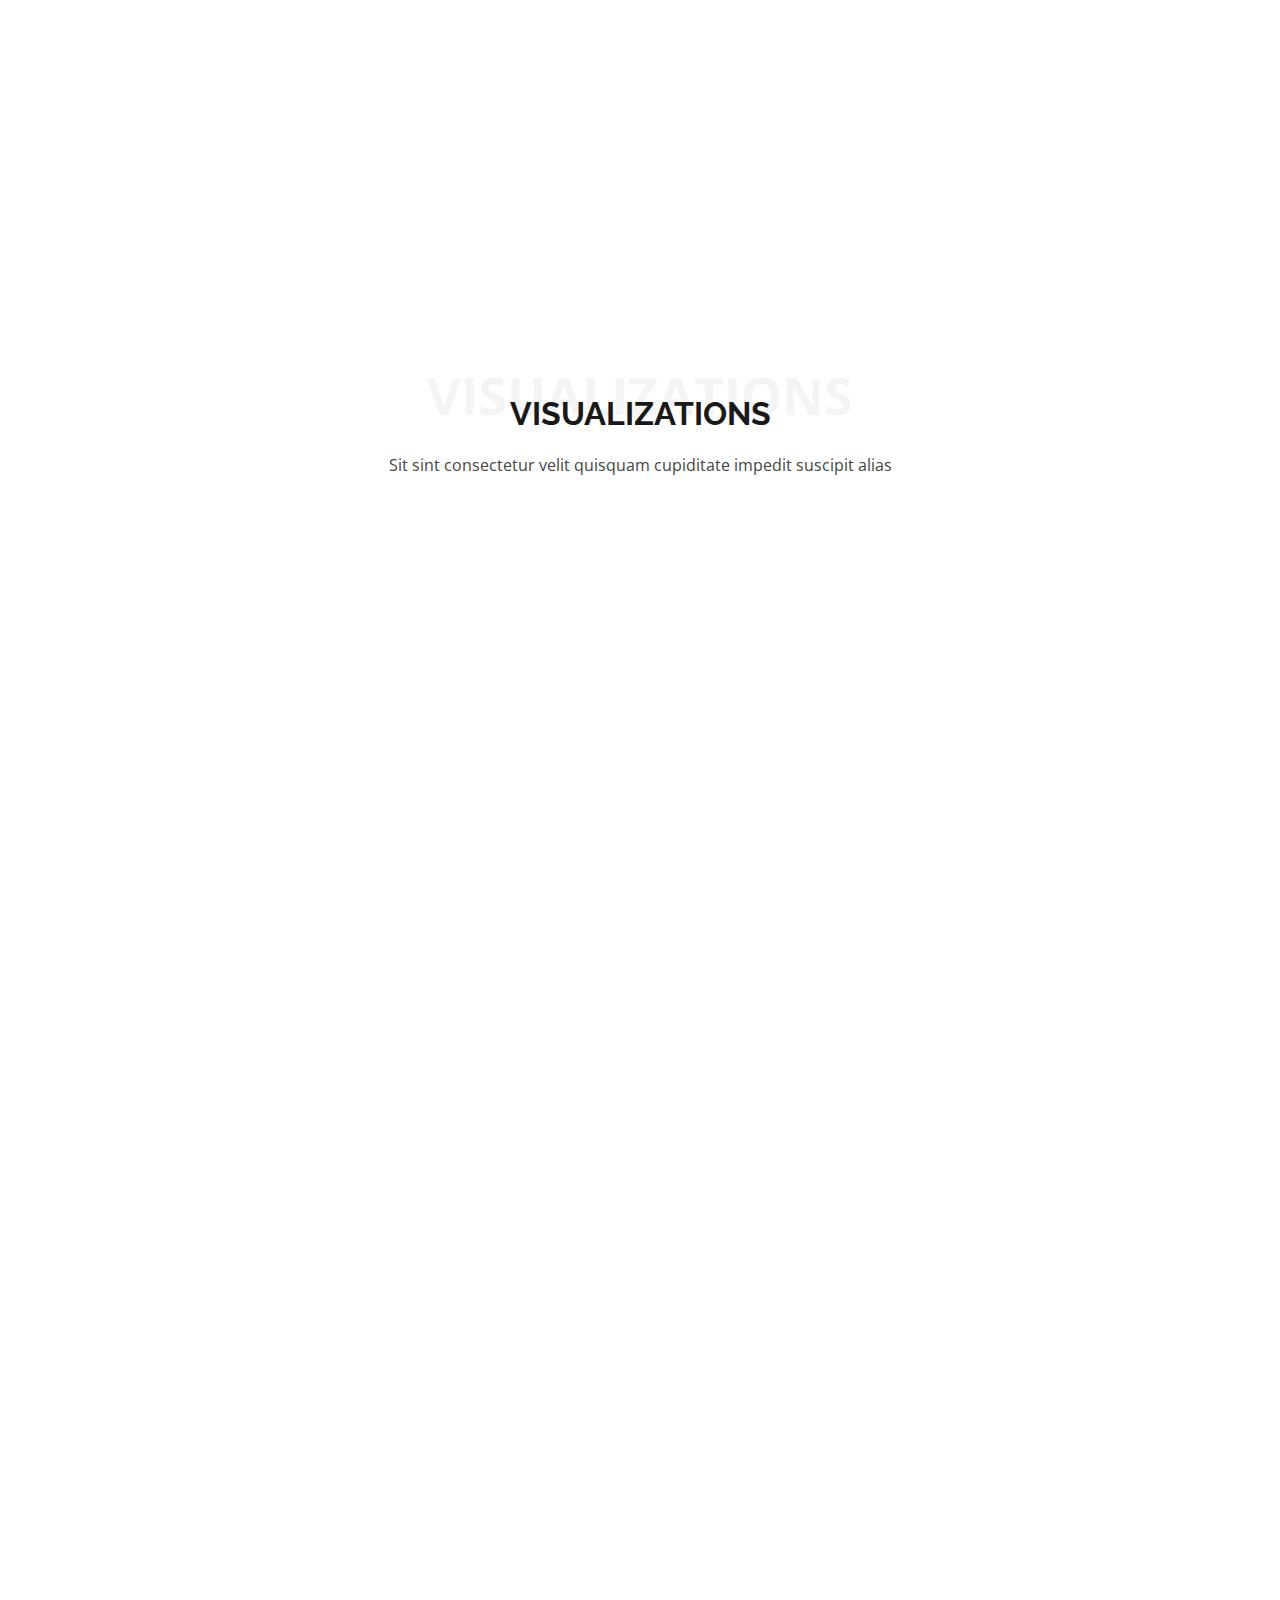
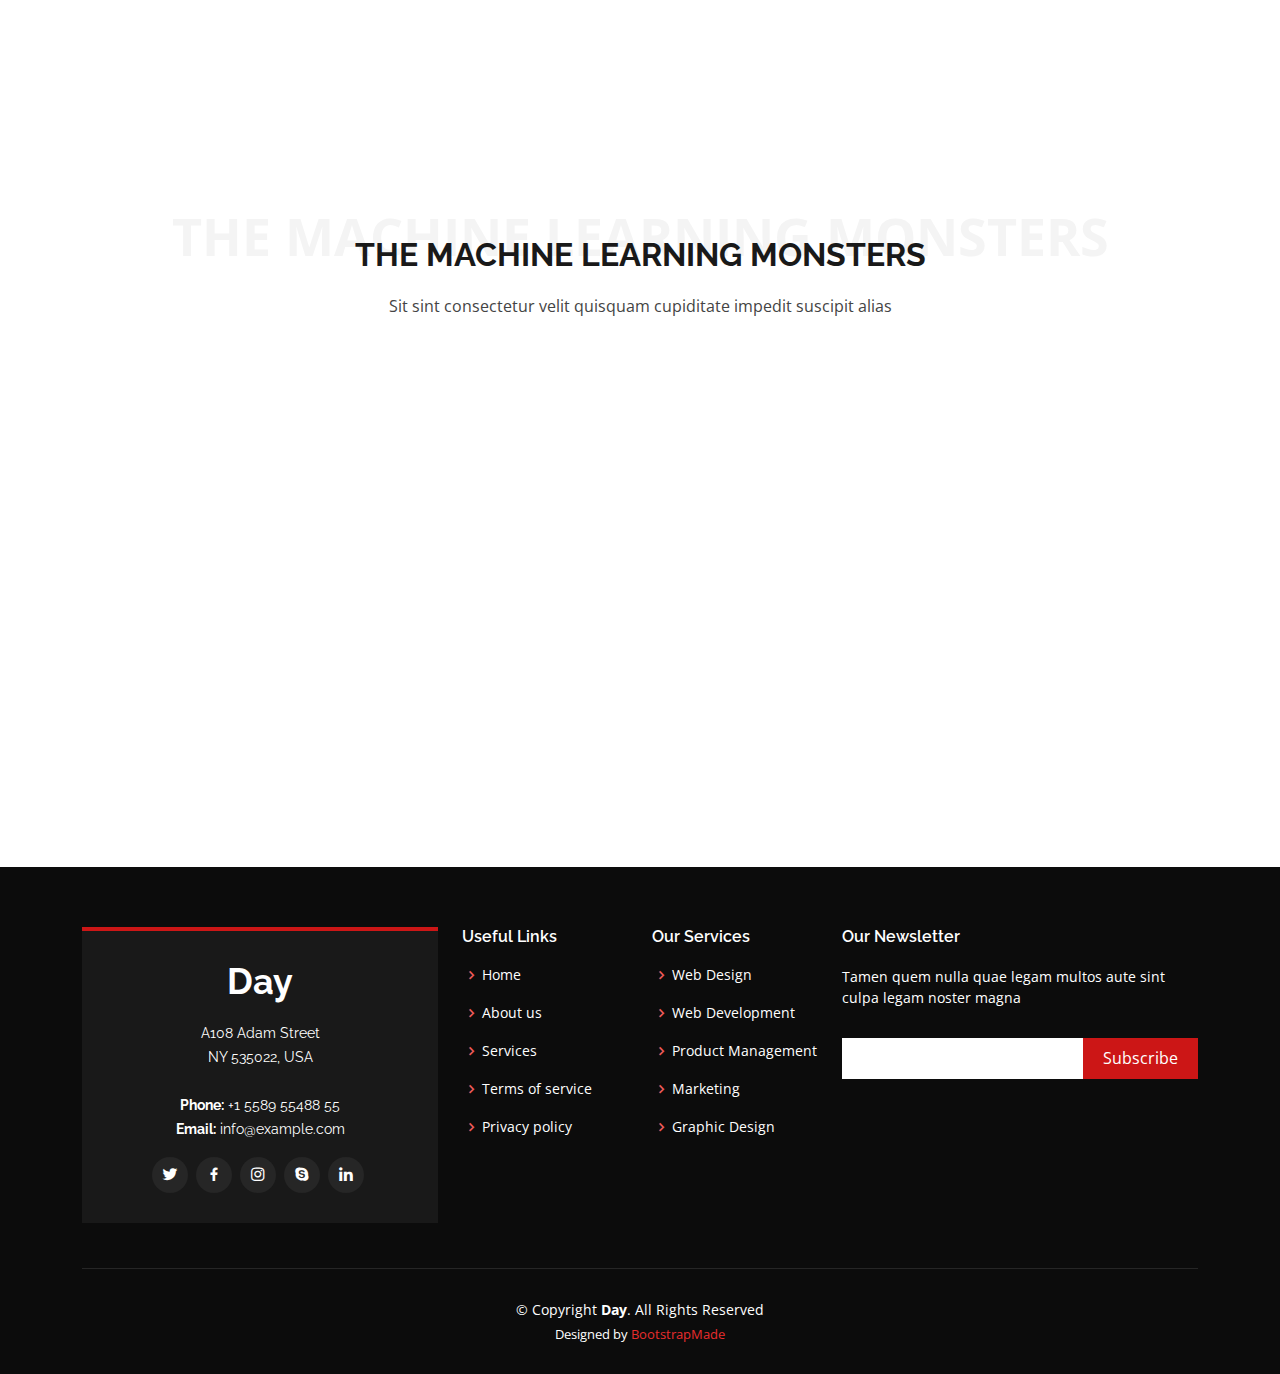
==== commit 6b9e124b: "adjusted input sizes" ====
--- a/Day/index.html
+++ b/Day/index.html
@@ -333,7 +333,7 @@
             </div>
           </div>
 
-          <div class="col-lg-2 col-md-6 d-flex align-items-stretch mt-4" data-aos="fade-up" data-aos-delay="450">
+          <div class="col-lg-2 col-md-6 d-flex align-items-stretch mt-4 mt-lg-0" data-aos="fade-up" data-aos-delay="450">
             <div class="icon-box">
               <div class="icon"><i class="bx bx-tachometer"></i></div>
               <h4><a href="">Palate Rating</a></h4>
@@ -362,7 +362,7 @@
             </div>
           </div>
 
-          <div class="col-lg-2 col-md-6 d-flex align-items-stretch mt-4" data-aos="fade-up" data-aos-delay="600">
+          <div class="col-lg-2 col-md-6 d-flex align-items-stretch mt-4 mt-lg-0" data-aos="fade-up" data-aos-delay="600">
             <div class="icon-box">
               <div class="icon"><i class="bx bx-tachometer"></i></div>
               <h4><a href="">Taste Rating</a></h4>
@@ -663,11 +663,11 @@
 
           <div class="col-lg-4 col-md-6 d-flex align-items-stretch" data-aos="zoom-in">
             <div class="member">
-              <img src="assets/img/team/team-3.jpg" alt="">
-              <h4>William Anderson</h4>
-              <span>CTO</span>
+              <img src="assets/img/team/Ryan.jpg" alt="">
+              <h4>Ryan Lassiter</h4>
+              <span>Chief Inebriation Officer</span>
               <p>
-                Voluptas necessitatibus occaecati quia. Earum totam consequuntur qui porro et laborum toro des clara
+                Innovator and some people would say genius
               </p>
               <div class="social">
                 <a href=""><i class="bi bi-twitter"></i></a>
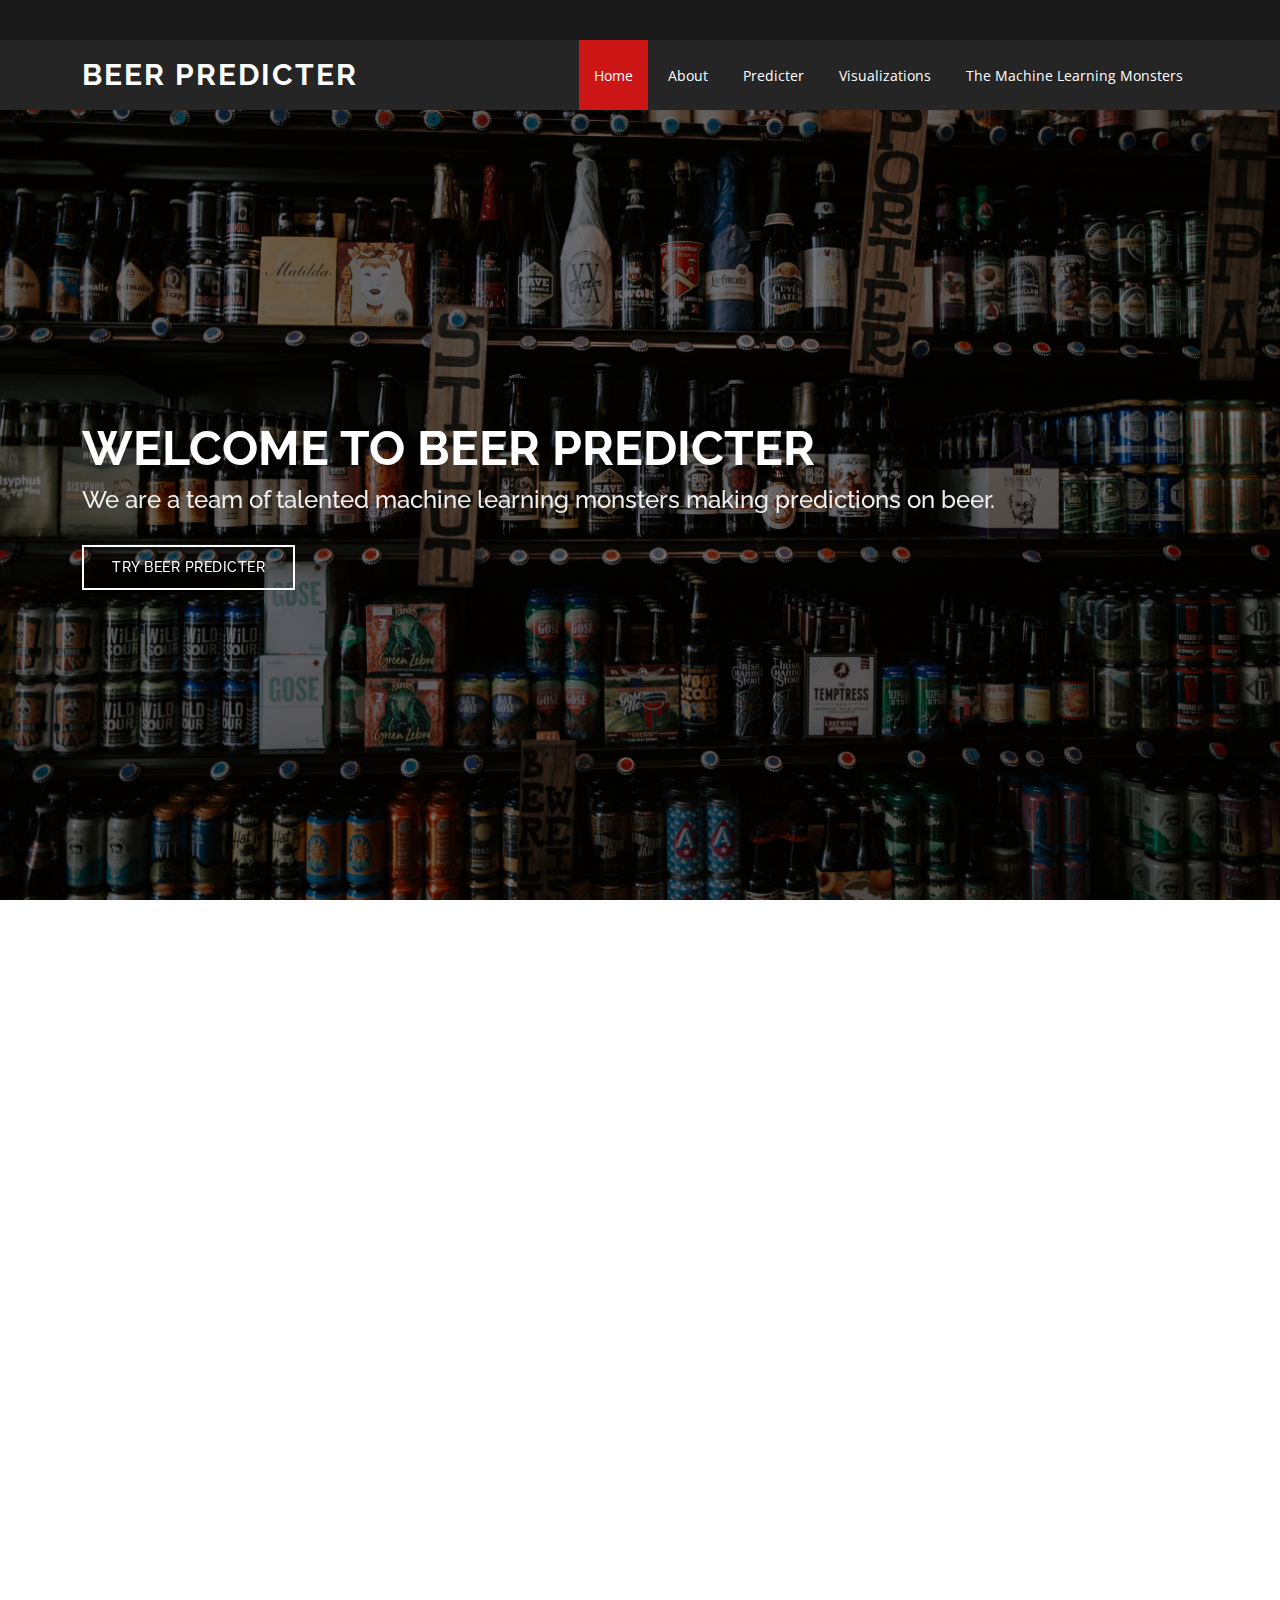
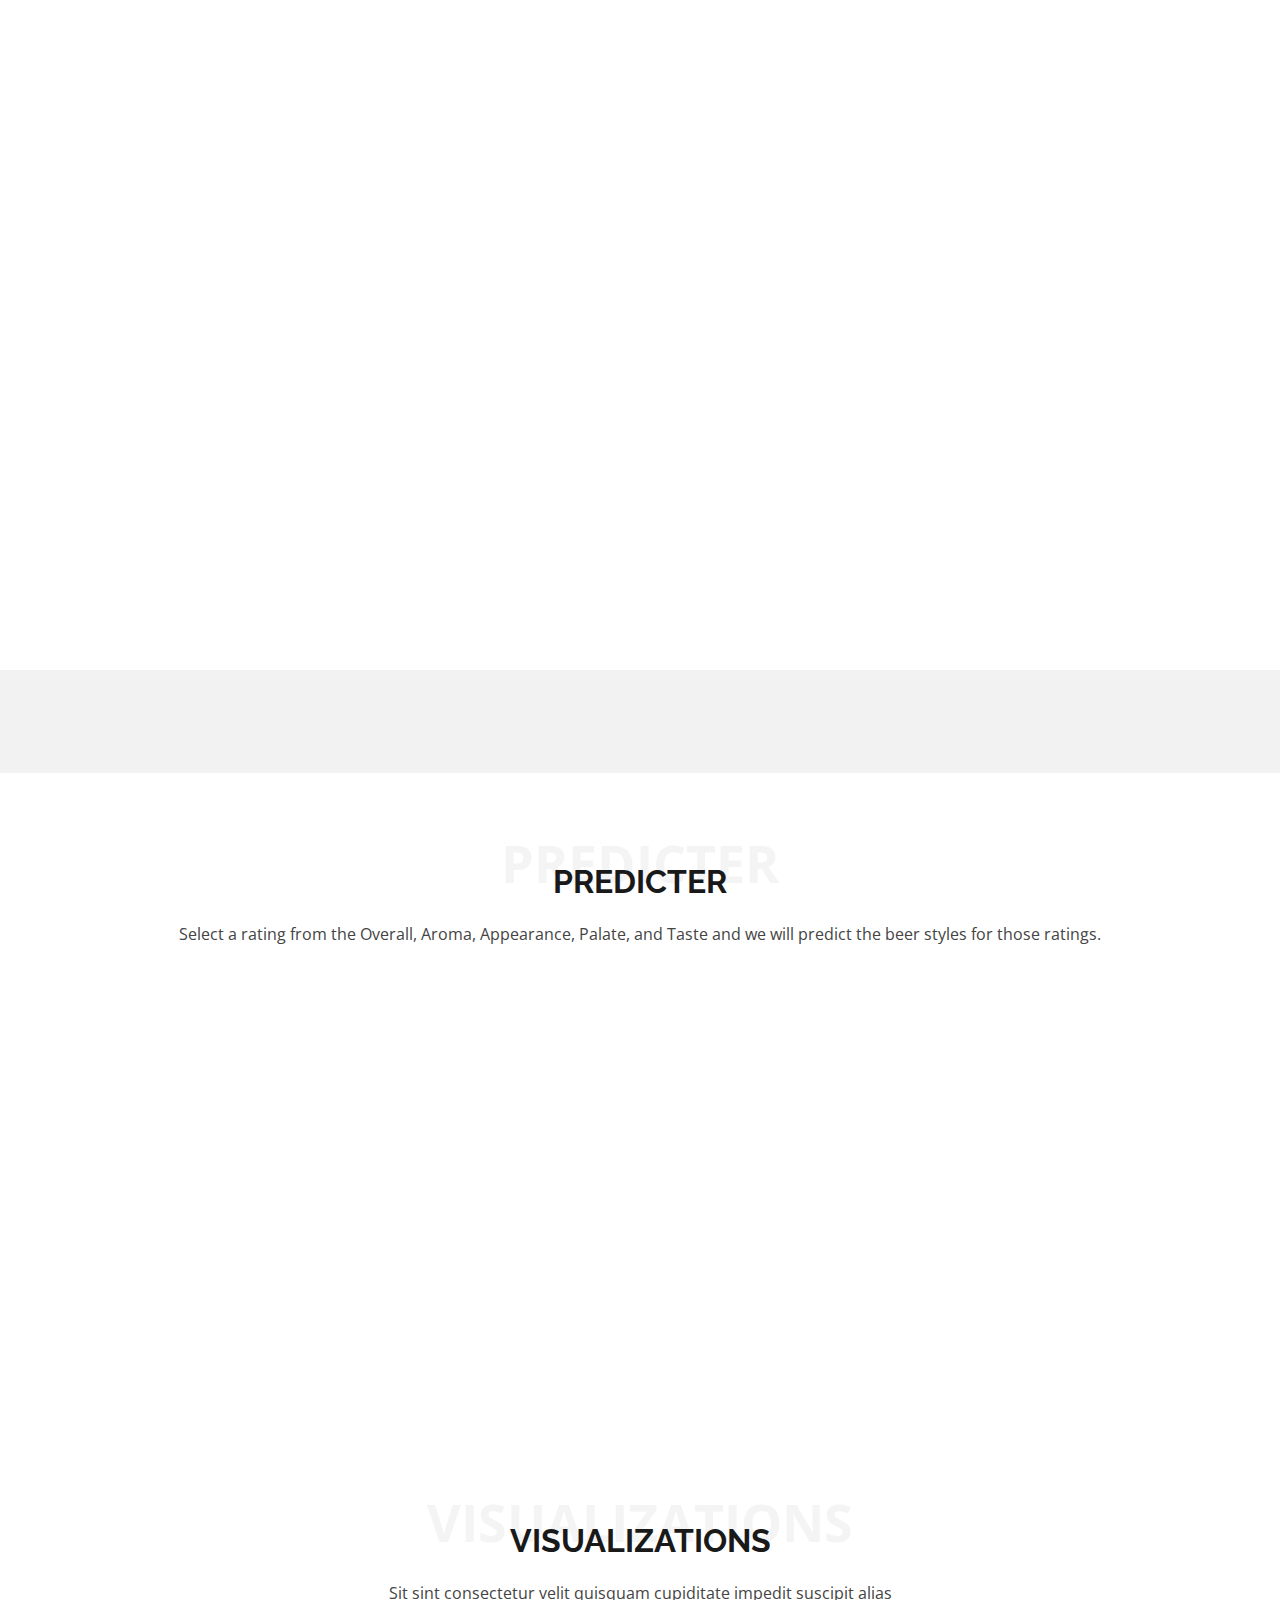
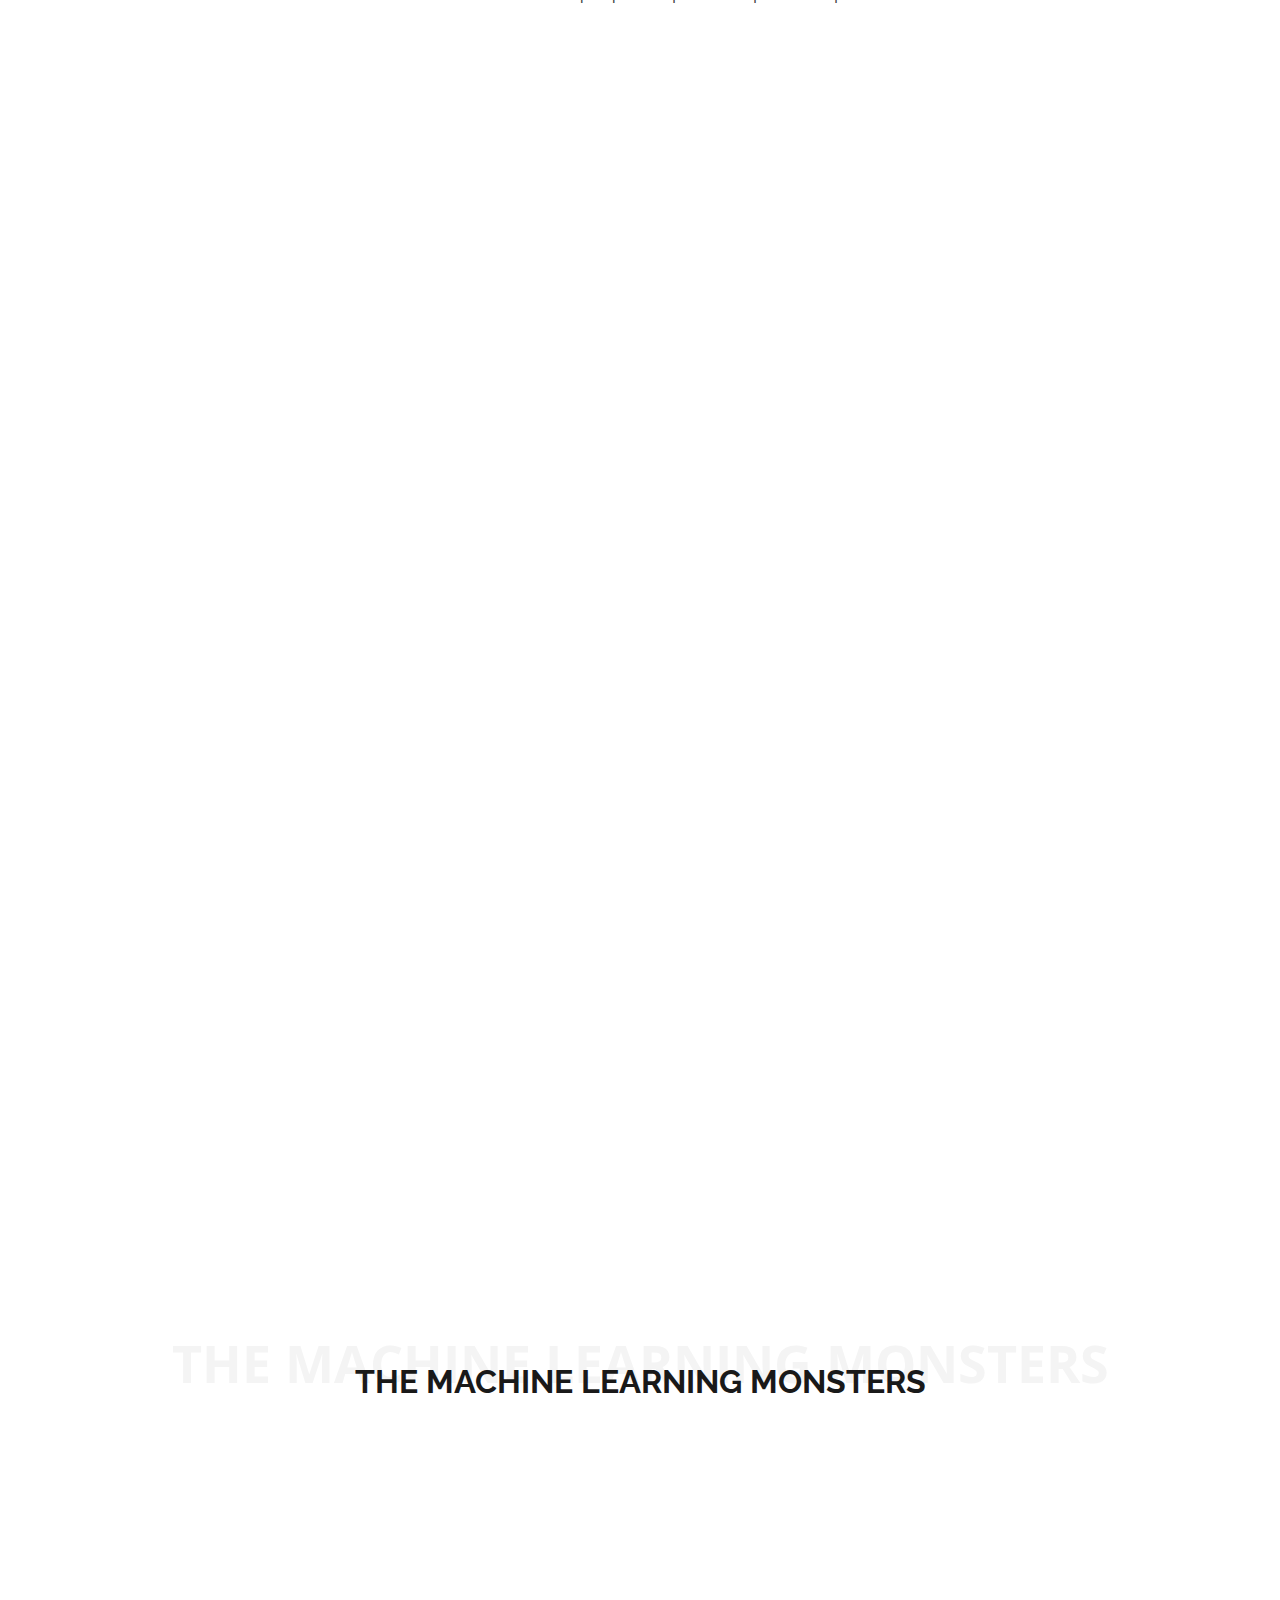
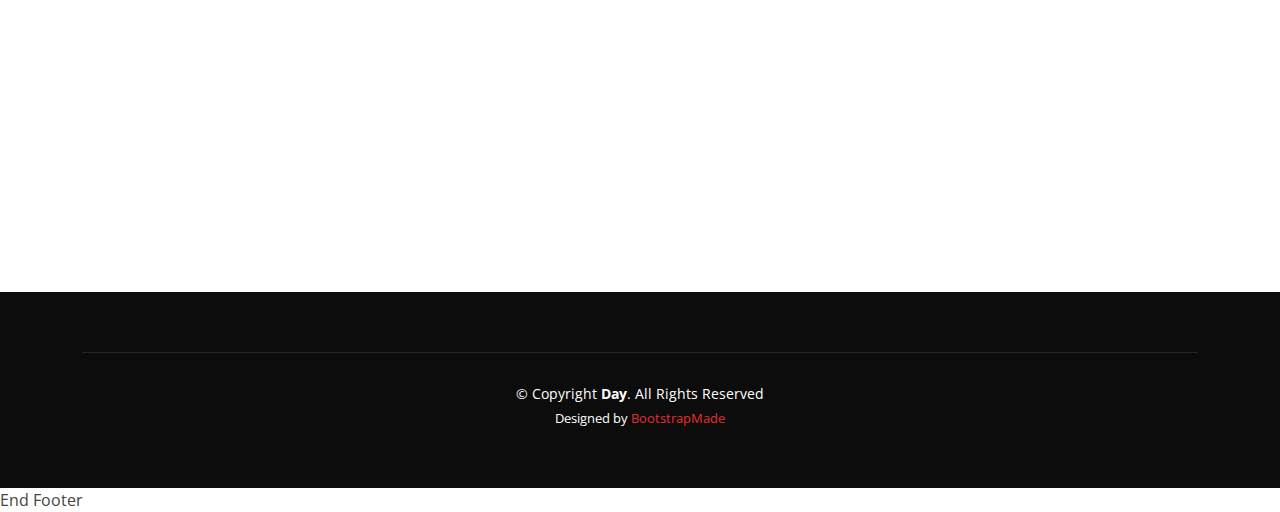
==== commit 2081efb0: "pushing updates site" ====
--- a/Day/index.html
+++ b/Day/index.html
@@ -41,14 +41,14 @@
   <section id="topbar" class="d-flex align-items-center">
     <div class="container d-flex justify-content-center justify-content-md-between">
       <div class="contact-info d-flex align-items-center">
-        <i class="bi bi-envelope-fill"></i><a href="mailto:contact@example.com">info@example.com</a>
-        <i class="bi bi-phone-fill phone-icon"></i> +1 5589 55488 55
-      </div>
-      <div class="social-links d-none d-md-block">
+        <!-- <i class="bi bi-envelope-fill"></i><a href="mailto:contact@example.com">info@example.com</a>
+        <i class="bi bi-phone-fill phone-icon"></i> +1 5589 55488 55 -->
+      </div>
+      <!-- <div class="social-links d-none d-md-block">
         <a href="#" class="twitter"><i class="bi bi-twitter"></i></a>
         <a href="#" class="facebook"><i class="bi bi-facebook"></i></a>
         <a href="#" class="instagram"><i class="bi bi-instagram"></i></a>
-        <a href="#" class="linkedin"><i class="bi bi-linkedin"></i></i></a>
+        <a href="#" class="linkedin"><i class="bi bi-linkedin"></i></i></a> -->
       </div>
     </div>
   </section>
@@ -147,7 +147,7 @@
             <div class="box">
               <span>01</span>
               <h4>Overall</h4>
-              <p>Ulamco laboris nisi ut aliquip ex ea commodo consequat. Et consectetur ducimus vero placeat</p>
+              <p>Describes overall impression of the beer.</p>
             </div>
           </div>
 
@@ -155,19 +155,9 @@
             <div class="box">
               <span>02</span>
               <h4>Aroma</h4>
-              <p>Describe any malt, hops, yeast and other aromatics.
-
-                Examples:
-                Malts: sweet, roasty, smoky, toasty, nutty, chocolate, toffee, caramel, biscuit, bread
-                Hops: dank, resiny, herbal, perfumy, spicy, leafy, grassy, floral, piney, citrusy, grapefruit, citrus rinds
-                Alcohol: boozy, spicy, peppery
-                Yeast also creates aromas:
-                Ales: fruity or flowery esters, spicy or peppery phenols
-                Lagers: clean, allowing the malt and hop subtleties to pull through
-                Wild Yeast/Bacteria: funk, barnyard, horse blanket, medicinal, band-aids, diapers
-                90–95% of what you experience is through your sense of smell.
-                Breathe through your nose, then with your mouth open, and finally through your mouth only; the nose and mouth are connected in the experience. This process is called olfaction.
-                Agitate your beer by gently swirling it in the glass. This will pull out aromas, slight nuances in fragrance, loosen and stimulate carbonation, and test head retention.</p>
+              <p>Describes any malt, hops, yeast and other aromatics.
+
+                </p>
             </div>
           </div>
 
@@ -176,12 +166,7 @@
               <span>03</span>
               <h4>Appearance</h4>
               <p>Describes the beer's color, clarity, head retention and lacing.
-                Examples:
-                Pale, golden, amber, ruby, brown, black
-                Clear, hazy, cloudy, turbid
-                Lackluster, lively, inviting, foamy, creamy
-                Often thought to be unimportant, appearance sets expectations and is frequently a sign of good or bad things to come.
-                Pour the beer into a clean glass and raise it to eye level for better viewing.</p>
+                </p>
             </div>
           </div>
 
@@ -189,7 +174,7 @@
             <div class="box">
               <span>04</span>
               <h4>Palate</h4>
-              <p>Molestiae officiis omnis illo asperiores. Aut doloribus vitae sunt debitis quo vel nam quis</p>
+              <p>Describes the beer's body, carbonation, warmth, creaminess, astringency and other palate sensations.</p>
             </div>
           </div>
 
@@ -197,7 +182,7 @@
             <div class="box">
               <span>04</span>
               <h4>Taste</h4>
-              <p>Molestiae officiis omnis illo asperiores. Aut doloribus vitae sunt debitis quo vel nam quis</p>
+              <p>Describes any malt, hops, fermentation byproducts, balance, finish or aftertaste and other flavor characteristics.</p>
             </div>
           </div>
 
@@ -234,7 +219,7 @@
 
     <!-- ======= Services Section ======= -->
     <section id="services" class="services">
-      <div class="container">
+      <div class="container" >
 
         <div class="section-title">
           <span>Predicter</span>
@@ -623,32 +608,17 @@
         <div class="section-title">
           <span>The Machine Learning Monsters</span>
           <h2>The Machine Learning Monsters</h2>
-          <p>Sit sint consectetur velit quisquam cupiditate impedit suscipit alias</p>
-        </div>
+          <!-- <p>Sit sint consectetur velit quisquam cupiditate impedit suscipit alias</p> -->
+        </div>
+
 
         <div class="row">
-          <div class="col-lg-4 col-md-6 d-flex align-items-stretch" data-aos="zoom-in">
-            <div class="member">
-              <img src="assets/img/team/team-1.jpg" alt="">
-              <h4>Walter White</h4>
-              <span>Chief Executive Officer</span>
-              <p>
-                Magni qui quod omnis unde et eos fuga et exercitationem. Odio veritatis perspiciatis quaerat qui aut aut aut
-              </p>
-              <div class="social">
-                <a href=""><i class="bi bi-twitter"></i></a>
-                <a href=""><i class="bi bi-facebook"></i></a>
-                <a href=""><i class="bi bi-instagram"></i></a>
-                <a href=""><i class="bi bi-linkedin"></i></a>
-              </div>
-            </div>
-          </div>
-
-          <div class="col-lg-4 col-md-6 d-flex align-items-stretch" data-aos="zoom-in">
+
+          <div class="col-lg-2 col-md-6 d-flex align-items-stretch" data-aos="zoom-in">
             <div class="member">
               <img src="assets/img/team/team-2.jpg" alt="">
-              <h4>Sarah Jhinson</h4>
-              <span>Product Manager</span>
+              <h4>Brandy Brotherton</h4>
+              <span>--</span>
               <p>
                 Repellat fugiat adipisci nemo illum nesciunt voluptas repellendus. In architecto rerum rerum temporibus
               </p>
@@ -661,7 +631,8 @@
             </div>
           </div>
 
-          <div class="col-lg-4 col-md-6 d-flex align-items-stretch" data-aos="zoom-in">
+
+          <div class="col-lg-2 col-md-6 d-flex align-items-stretch" data-aos="zoom-in">
             <div class="member">
               <img src="assets/img/team/Ryan.jpg" alt="">
               <h4>Ryan Lassiter</h4>
@@ -678,6 +649,76 @@
             </div>
           </div>
 
+
+          <div class="col-lg-2 col-md-6 d-flex align-items-stretch" data-aos="zoom-in">
+            <div class="member">
+              <img src="assets/img/team/.jpg" alt="">
+              <h4>Darren Raymond</h4>
+              <span>--</span>
+              <p>
+                ---------------
+              </p>
+              <div class="social">
+                <a href=""><i class="bi bi-twitter"></i></a>
+                <a href=""><i class="bi bi-facebook"></i></a>
+                <a href=""><i class="bi bi-instagram"></i></a>
+                <a href=""><i class="bi bi-linkedin"></i></a>
+              </div>
+            </div>
+          </div>
+
+
+         
+            <div class="col-lg-2 col-md-6 d-flex align-items-stretch" data-aos="zoom-in">
+              <div class="member">
+                <img src="assets/img/team/Lizzy.jpg" alt="">
+                <h4>Lizzy Revels</h4>
+                <span>Director of Drinking Beer</span>
+                <p>Like my beer, I'm cold and refreshing.              </p>
+                <div class="social">
+                  <!-- <a href=""><i class="bi bi-twitter"></i></a> -->
+                  <!-- <a href=""><i class="bi bi-facebook"></i></a> -->
+                  <a href="http://www.instagram.com/lizzyrevelsart"><i class="bi bi-instagram"></i></a>
+                  <a href="http://www.linkedin.com/elizabethrevels"><i class="bi bi-linkedin"></i></a>
+                </div>
+              </div>
+            </div>
+
+            
+          <div class="col-lg-2 col-md-6 d-flex align-items-stretch" data-aos="zoom-in">
+            <div class="member">
+              <img src="assets/img/team/.jpg" alt="">
+              <h4>Kelly Henriksen</h4>
+              <span>--</span>
+              <p>
+                ------------
+              </p>
+              <div class="social">
+                <a href=""><i class="bi bi-twitter"></i></a>
+                <a href=""><i class="bi bi-facebook"></i></a>
+                <a href=""><i class="bi bi-instagram"></i></a>
+                <a href=""><i class="bi bi-linkedin"></i></a>
+              </div>
+            </div>
+          </div>
+
+          <div class="col-lg-2 col-md-6 d-flex align-items-stretch" data-aos="zoom-in">
+            <div class="member">
+              <img src="assets/img/team/.jpg" alt="">
+              <h4>Lindsay Hussey</h4>
+              <span>--</span>
+              ------------
+              </p>
+              <div class="social">
+                <a href=""><i class="bi bi-twitter"></i></a>
+                <a href=""><i class="bi bi-facebook"></i></a>
+                <a href=""><i class="bi bi-instagram"></i></a>
+                <a href=""><i class="bi bi-linkedin"></i></a>
+              </div>
+            </div>
+          </div>
+
+
         </div>
 
       </div>
@@ -764,7 +805,7 @@
       <div class="container">
         <div class="row">
 
-          <div class="col-lg-4 col-md-6">
+          <!-- <div class="col-lg-4 col-md-6">
             <div class="footer-info">
               <h3>Day</h3>
               <p>
@@ -816,7 +857,7 @@
 
         </div>
       </div>
-    </div>
+    </div> -->
 
     <div class="container">
       <div class="copyright">
@@ -830,7 +871,7 @@
         Designed by <a href="https://bootstrapmade.com/">BootstrapMade</a>
       </div>
     </div>
-  </footer><!-- End Footer -->
+  </footer>End Footer
 
   <a href="#" class="back-to-top d-flex align-items-center justify-content-center"><i class="bi bi-arrow-up-short"></i></a>
   <div id="preloader"></div>
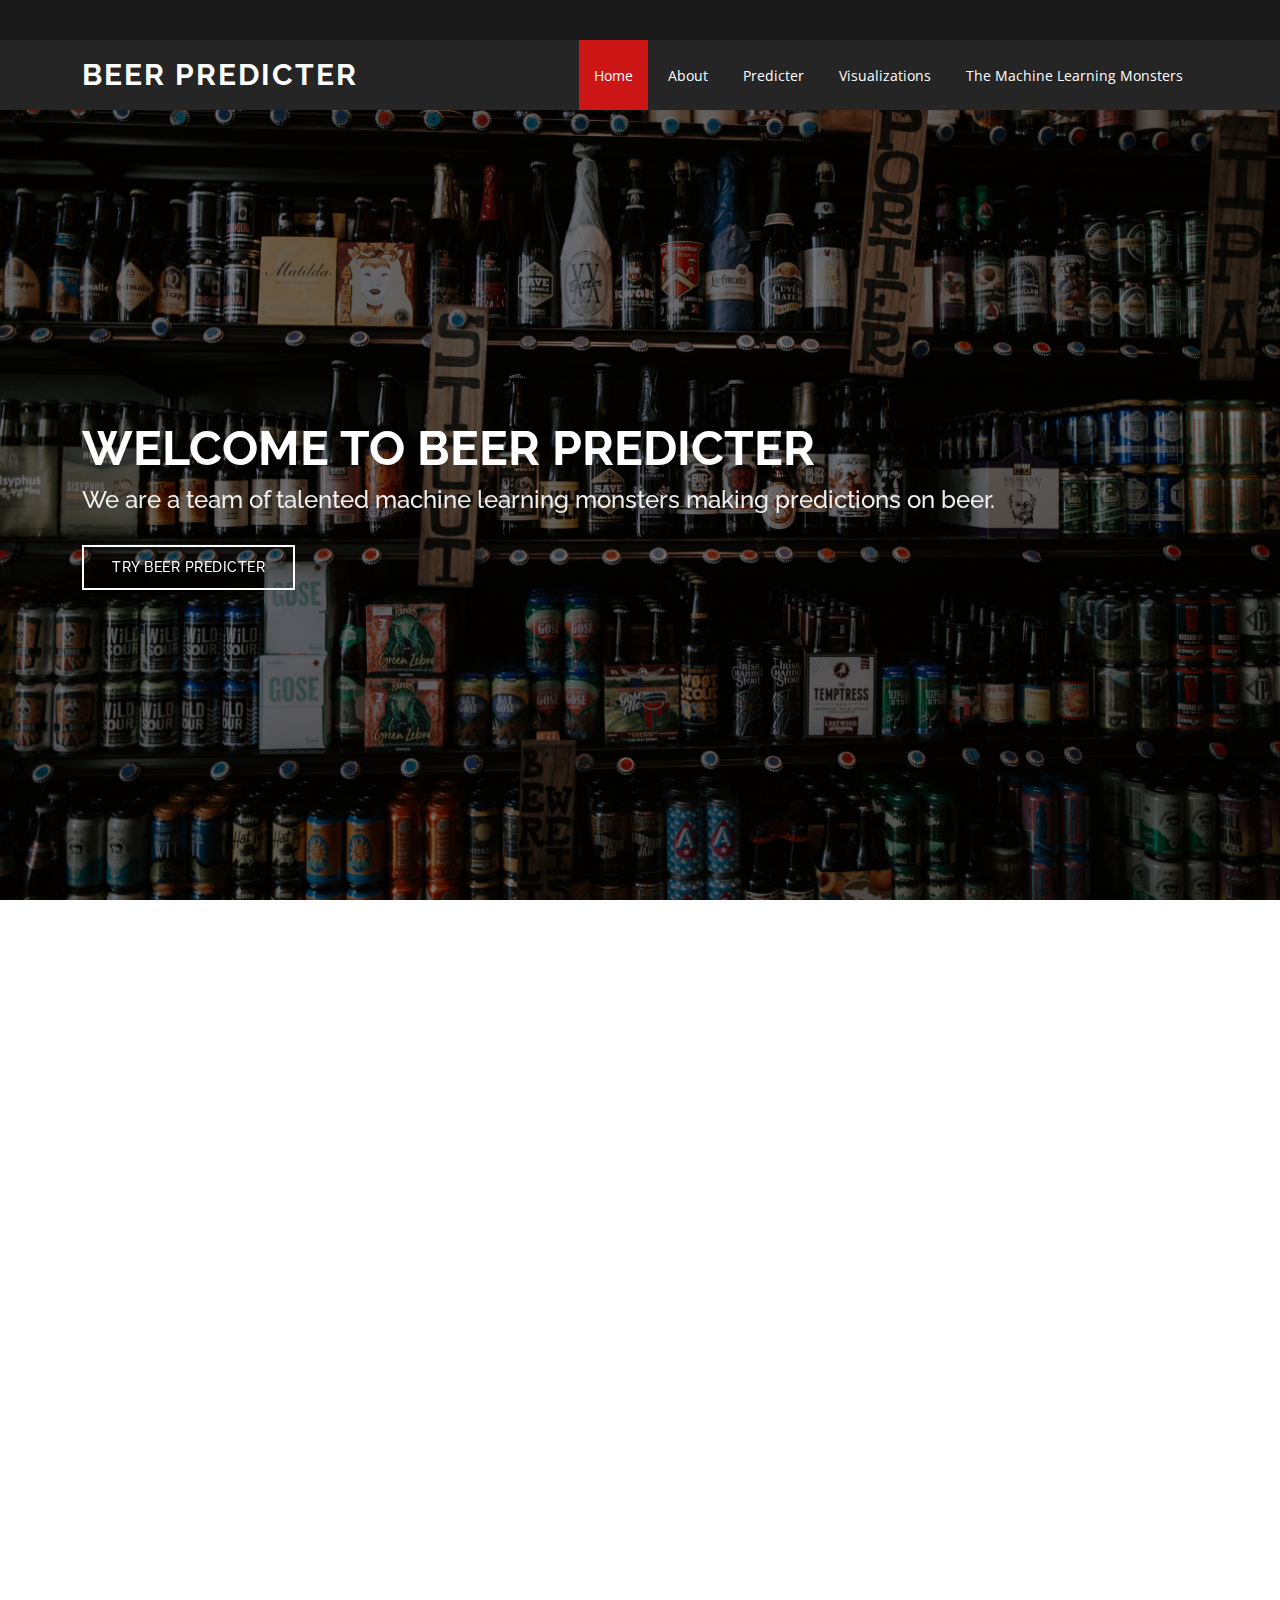
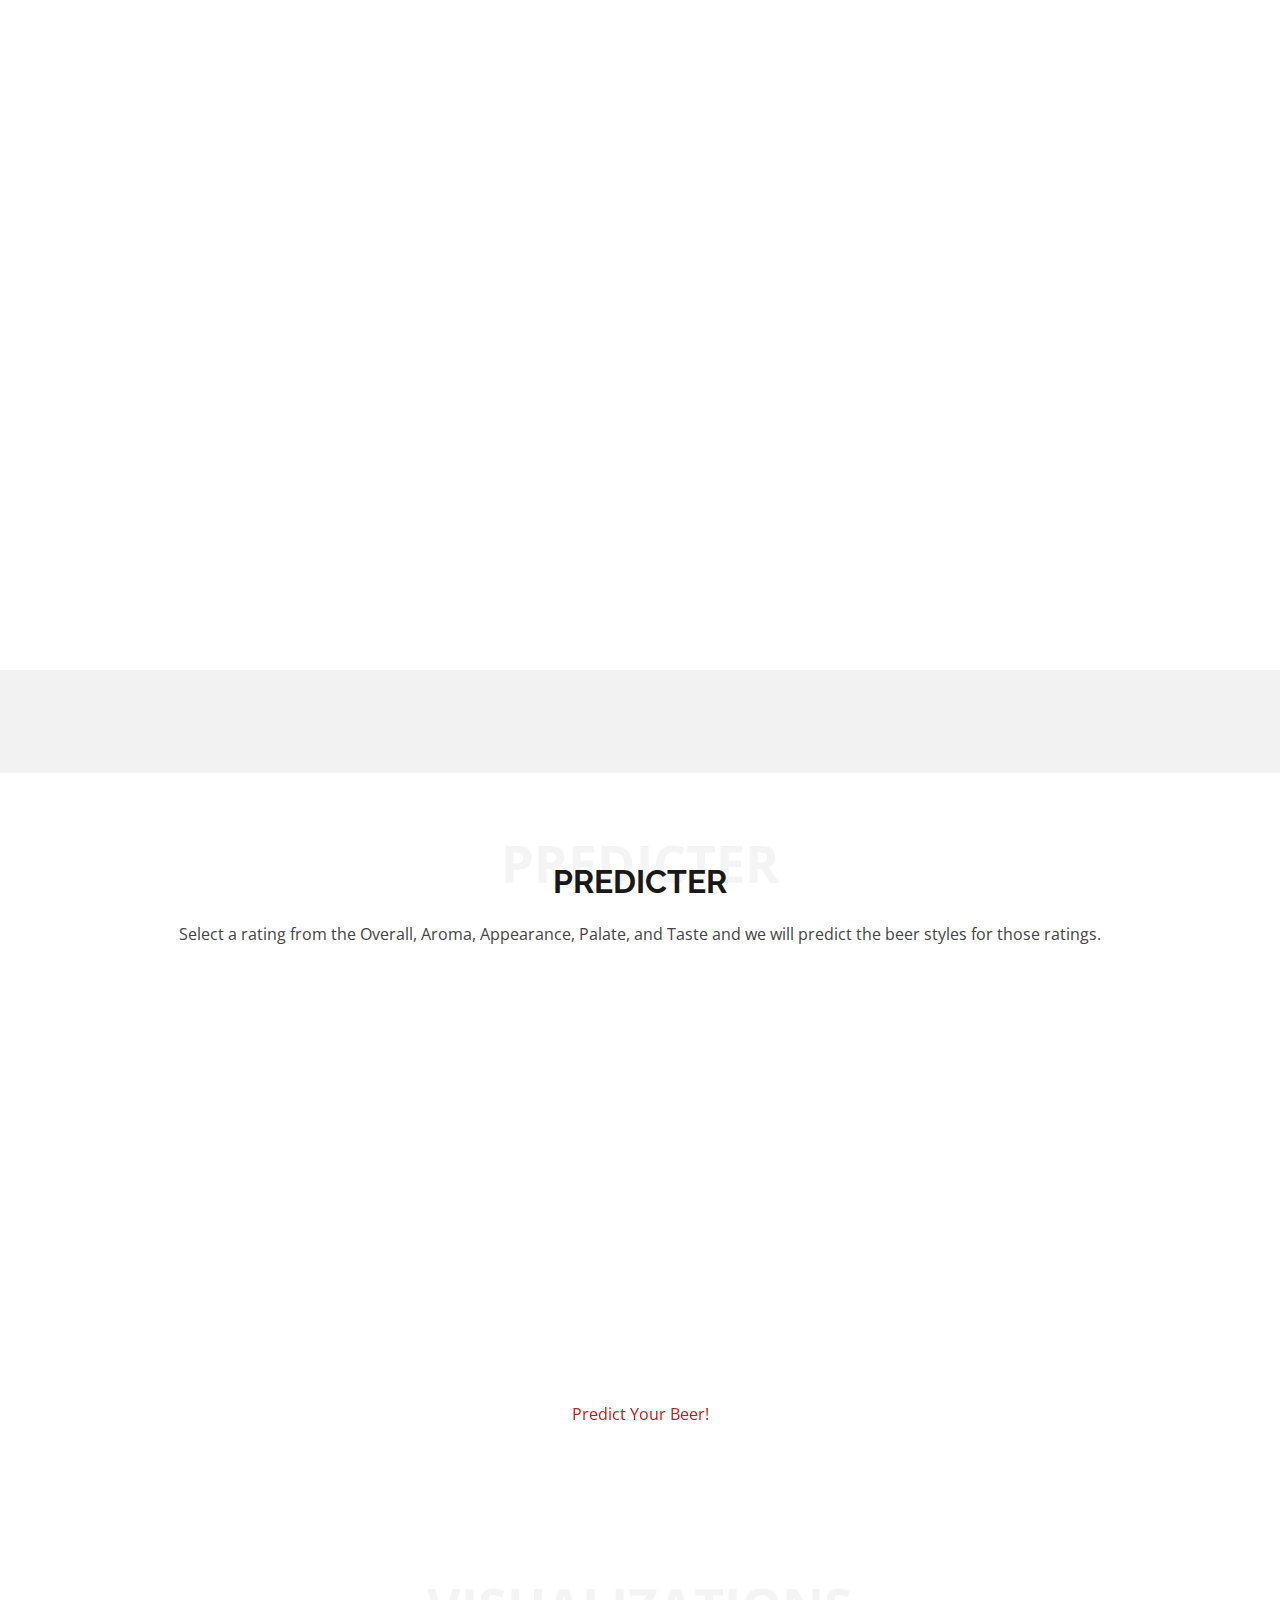
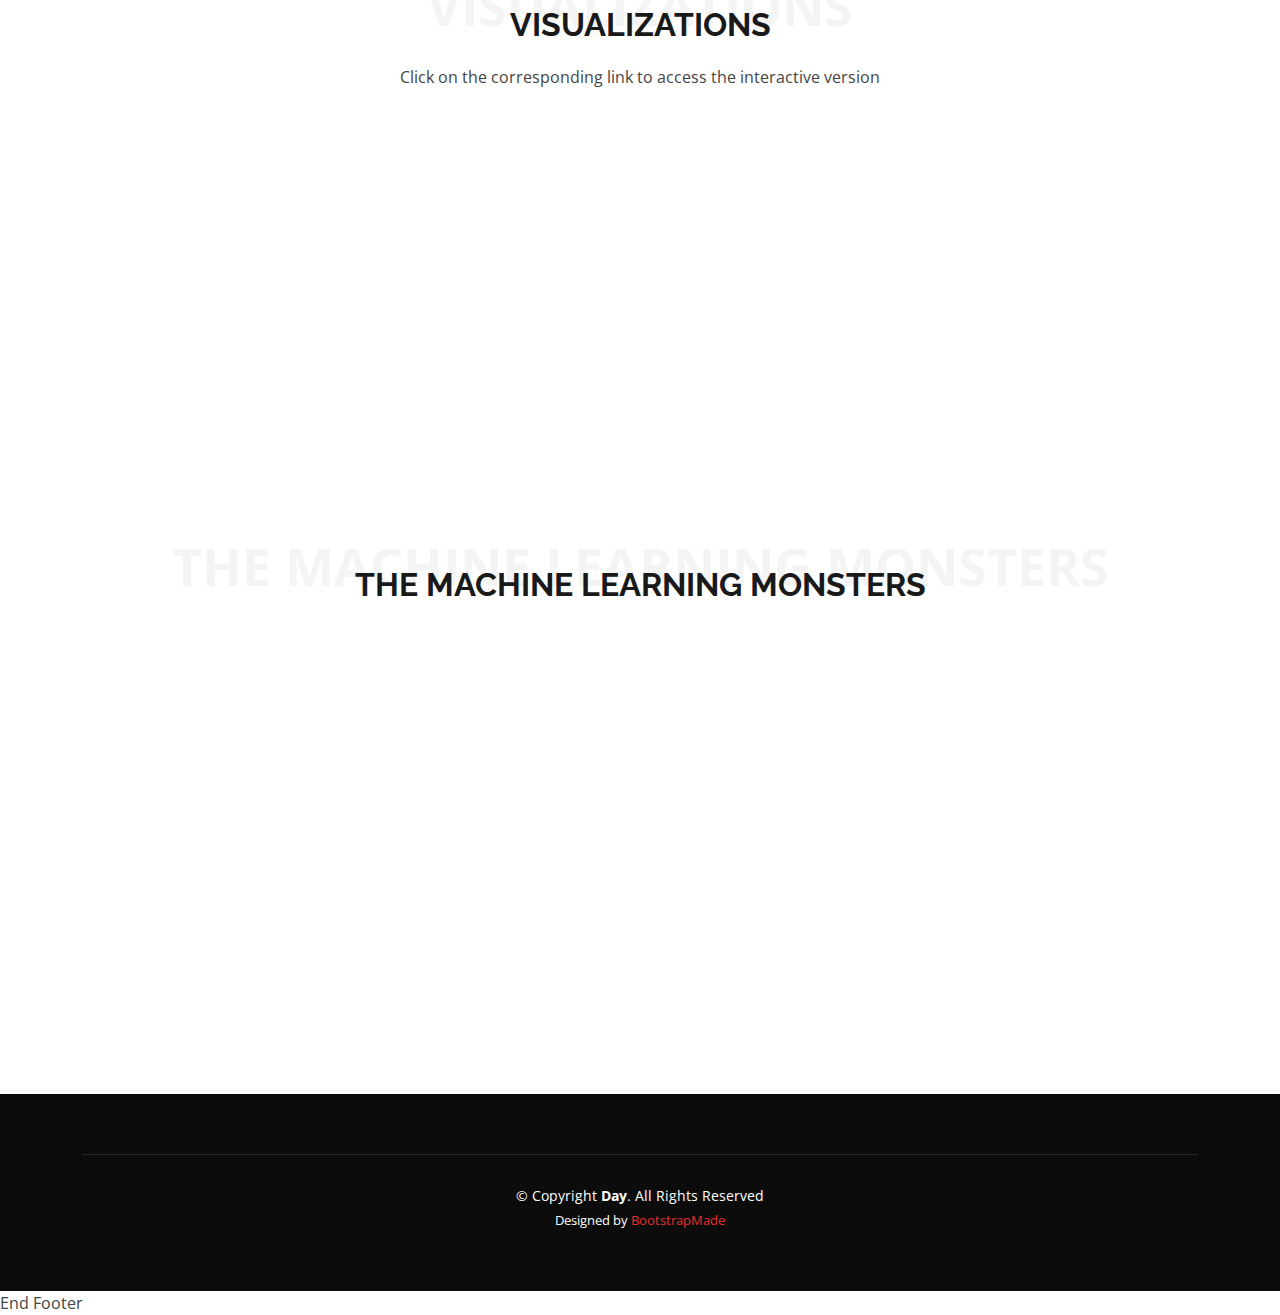
==== commit e772058b: "update html with visualizations" ====
--- a/Day/index.html
+++ b/Day/index.html
@@ -217,7 +217,8 @@
     </section>
     <!-- End Clients Section -->
 
-    <!-- ======= Services Section ======= -->
+    <!-- ======= Predicter Section ======= -->
+    <!--this section needs a button to interface with the model-->
     <section id="services" class="services">
       <div class="container" >
 
@@ -376,12 +377,18 @@
             </div>
           </div>
 
-
-
-        </div>
-
-      </div>
-    </section><!-- End Services Section -->
+          <!--predicter button-->
+        <div class="container">
+          <div class = "section-title">
+            <a href="#services" class= "btn-getstarted scrollto">Predict Your Beer!</a>
+          </div>
+        </div>
+        
+
+        </div>
+
+      </div>
+    </section><!-- End Predicter Section -->
 
     <!-- ======= Cta Section ======= -->
     <!-- <section id="cta" class="cta">
@@ -396,142 +403,159 @@
       </div>
     </section>End Cta Section -->
 
-    <!-- ======= Portfolio Section ======= -->
+    <!-- ======= Portfolio/Visualization Section ======= -->
     <section id="portfolio" class="portfolio">
       <div class="container">
 
         <div class="section-title">
           <span>Visualizations</span>
           <h2>Visualizations</h2>
-          <p>Sit sint consectetur velit quisquam cupiditate impedit suscipit alias</p>
+          <p>Click on the corresponding link to access the interactive version</p>
         </div>
 
         <div class="row" data-aos="fade-up">
           <div class="col-lg-12 d-flex justify-content-center">
             <ul id="portfolio-flters">
               <li data-filter="*" class="filter-active">All</li>
-              <li data-filter=".filter-app">App</li>
-              <li data-filter=".filter-card">Card</li>
-              <li data-filter=".filter-web">Web</li>
+              <li data-filter=".filter-app">Beer Style</li>
+              <li data-filter=".filter-card">Ratings</li>
+              <li data-filter=".filter-web">Reviewers</li>
             </ul>
           </div>
         </div>
-
-        <!-- Tableau testing area -->
-
-        <div class='tableauPlaceholder' id='viz1620491301317' style='position: relative'>
-          <noscript><a href='#'><img alt=' ' src='https:&#47;&#47;public.tableau.com&#47;static&#47;images&#47;gr&#47;graduation_rates_16204912875280&#47;Dashboard1&#47;1_rss.png' style='border: none' /></a></noscript>
-            <object class='tableauViz'  style='display:none;'><param name='host_url' value='https%3A%2F%2Fpublic.tableau.com%2F' /> <param name='embed_code_version' value='3' /> <param name='site_root' value='' /><param name='name' value='graduation_rates_16204912875280&#47;Dashboard1' /><param name='tabs' value='yes' /><param name='toolbar' value='yes' /><param name='static_image' value='https:&#47;&#47;public.tableau.com&#47;static&#47;images&#47;gr&#47;graduation_rates_16204912875280&#47;Dashboard1&#47;1.png' /> <param name='animate_transition' value='yes' /><param name='display_static_image' value='yes' /><param name='display_spinner' value='yes' /><param name='display_overlay' value='yes' /><param name='display_count' value='yes' /><param name='language' value='en' /><param name='filter' value='publish=yes' /></object></div>                
-            <script type='text/javascript'>                    
-            var divElement = document.getElementById('viz1620491301317');                    
-            var vizElement = divElement.getElementsByTagName('object')[0];                    
-            if ( divElement.offsetWidth > 800 ) { vizElement.style.minWidth='800px';vizElement.style.maxWidth='100%';vizElement.style.minHeight='610px';vizElement.style.maxHeight=(divElement.offsetWidth*0.75)+'px';} 
-            else if ( divElement.offsetWidth > 500 ) { vizElement.style.minWidth='420px';vizElement.style.maxWidth='100%';vizElement.style.minHeight='610px';vizElement.style.maxHeight=(divElement.offsetWidth*0.75)+'px';} 
-            else { vizElement.style.width='100%';vizElement.style.minHeight='800px';vizElement.style.maxHeight=(divElement.offsetWidth*1.77)+'px';}                     
-            var scriptElement = document.createElement('script');                    
-            scriptElement.src = 'https://public.tableau.com/javascripts/api/viz_v1.js';                    
-            vizElement.parentNode.insertBefore(scriptElement, vizElement);                
-            </script>
-
-        <!-- End Tableau testing area -->
         <p></p>
 
         <div class="row portfolio-container" data-aos="fade-up" data-aos-delay="150">
-
+            <!--this figure corresponds to App1 (Beer Style)-->
           <div class="col-lg-4 col-md-6 portfolio-item filter-app">
-            <img src="assets/img/portfolio/tableau-test-img.png" class="img-fluid" alt="">
-            <div class="portfolio-info">
-              <h4>Beer Chart 1</h4>
-              <p>Beer Chart 1</p>
-              <a href="assets/img/portfolio/tableau-test-img.png" data-gallery="portfolioGallery" class="portfolio-lightbox preview-link" title="App 1"><i class="bx bx-plus"></i></a>
+            <img src="https:&#47;&#47;public.tableau.com&#47;static&#47;images&#47;Be&#47;BeerReviewAnalysis_16209241906140&#47;beerstylebubble&#47;1_rss.png" class="img-fluid" alt="">
+            <div class="portfolio-info">
+              <h4>Beer Styles</h4>
+              <p>Number of Reviews </p>
+              <a href="https:&#47;&#47;public.tableau.com&#47;static&#47;images&#47;Be&#47;BeerReviewAnalysis_16209241906140&#47;beerstylebubble&#47;1_rss.png" data-gallery="portfolioGallery" class="portfolio-lightbox preview-link" title="App 1"><i class="bx bx-plus"></i></a>
               <a href="portfolio-details.html" class="details-link" title="More Details"><i class="bx bx-link"></i></a>
             </div>
           </div>
 
           <div class="col-lg-4 col-md-6 portfolio-item filter-web">
-            <img src="assets/img/portfolio/portfolio-2.jpg" class="img-fluid" alt="">
-            <div class="portfolio-info">
-              <h4>Web 3</h4>
-              <p>Web</p>
-              <a href="assets/img/portfolio/portfolio-2.jpg" data-gallery="portfolioGallery" class="portfolio-lightbox preview-link" title="Web 3"><i class="bx bx-plus"></i></a>
+            <!--this figure corresponds to Web1 (Reviewers)-->
+            <img src="https:&#47;&#47;public.tableau.com&#47;static&#47;images&#47;Be&#47;BeerReviewAnalysis_16209241906140&#47;numberofreviewsbar&#47;1_rss.png" class="img-fluid" alt="">
+            <div class="portfolio-info">
+              <h4>Beer Reviewer Review Count</h4>
+              <p>Number of Reviews made by Reviewers</p>
+              <a href="https:&#47;&#47;public.tableau.com&#47;static&#47;images&#47;Be&#47;BeerReviewAnalysis_16209241906140&#47;numberofreviewsbar&#47;1_rss.png" data-gallery="portfolioGallery" class="portfolio-lightbox preview-link" title="Web 3"><i class="bx bx-plus"></i></a>
               <a href="portfolio-details.html" class="details-link" title="More Details"><i class="bx bx-link"></i></a>
             </div>
           </div>
 
           <div class="col-lg-4 col-md-6 portfolio-item filter-app">
-            <img src="assets/img/portfolio/portfolio-3.jpg" class="img-fluid" alt="">
-            <div class="portfolio-info">
-              <h4>App 2</h4>
-              <p>App</p>
-              <a href="assets/img/portfolio/portfolio-3.jpg" data-gallery="portfolioGallery" class="portfolio-lightbox preview-link" title="App 2"><i class="bx bx-plus"></i></a>
+                        <!--this figure corresponds to App2 (Beer Style)-->
+            <img src="https:&#47;&#47;public.tableau.com&#47;static&#47;images&#47;Be&#47;BeerReviewAnalysis_16209241906140&#47;beerstylebar&#47;1_rss.png" class="img-fluid" alt="">
+            <div class="portfolio-info">
+              <h4>Beer Styles</h4>
+              <p>Number of Reviews</p>
+              <a href="https:&#47;&#47;public.tableau.com&#47;static&#47;images&#47;Be&#47;BeerReviewAnalysis_16209241906140&#47;beerstylebar&#47;1_rss.png" data-gallery="portfolioGallery" class="portfolio-lightbox preview-link" title="App 2"><i class="bx bx-plus"></i></a>
               <a href="portfolio-details.html" class="details-link" title="More Details"><i class="bx bx-link"></i></a>
             </div>
           </div>
 
           <div class="col-lg-4 col-md-6 portfolio-item filter-card">
-            <img src="assets/img/portfolio/portfolio-4.jpg" class="img-fluid" alt="">
-            <div class="portfolio-info">
-              <h4>Card 2</h4>
-              <p>Card</p>
-              <a href="assets/img/portfolio/portfolio-4.jpg" data-gallery="portfolioGallery" class="portfolio-lightbox preview-link" title="Card 2"><i class="bx bx-plus"></i></a>
+                        <!--this figure corresponds to Card1 (Ratings)-->
+            <img src="https:&#47;&#47;public.tableau.com&#47;static&#47;images&#47;Be&#47;BeerReviewAnalysis_16209241906140&#47;overallratingbubble&#47;1_rss.png" class="img-fluid" alt="">
+            <div class="portfolio-info">
+              <h4>Overall Rating</h4>
+              <p>Bubble Size Corresponds to Number of Reviews with Rating</p>
+              <a href="https:&#47;&#47;public.tableau.com&#47;static&#47;images&#47;Be&#47;BeerReviewAnalysis_16209241906140&#47;overallratingbubble&#47;1_rss.png" data-gallery="portfolioGallery" class="portfolio-lightbox preview-link" title="Card 2"><i class="bx bx-plus"></i></a>
               <a href="portfolio-details.html" class="details-link" title="More Details"><i class="bx bx-link"></i></a>
             </div>
           </div>
 
           <div class="col-lg-4 col-md-6 portfolio-item filter-web">
-            <img src="assets/img/portfolio/portfolio-5.jpg" class="img-fluid" alt="">
-            <div class="portfolio-info">
-              <h4>Web 2</h4>
-              <p>Web</p>
-              <a href="assets/img/portfolio/portfolio-5.jpg" data-gallery="portfolioGallery" class="portfolio-lightbox preview-link" title="Web 2"><i class="bx bx-plus"></i></a>
+                        <!--this figure corresponds to Web2 (Reviewers)-->
+            <img src="https:&#47;&#47;public.tableau.com&#47;static&#47;images&#47;Be&#47;BeerReviewAnalysis_16209241906140&#47;numberofreviewsbubble&#47;1_rss.png" class="img-fluid" alt="">
+            <div class="portfolio-info">
+              <h4>Number of Reviews Made by Reviewers</h4>
+              <p>Bubble Size Corresponds to Number of Reviews</p>
+              <a href="https:&#47;&#47;public.tableau.com&#47;static&#47;images&#47;Be&#47;BeerReviewAnalysis_16209241906140&#47;numberofreviewsbubble&#47;1_rss.png" data-gallery="portfolioGallery" class="portfolio-lightbox preview-link" title="Web 2"><i class="bx bx-plus"></i></a>
+              <a href="portfolio-details.html" class="details-link" title="More Details"><i class="bx bx-link"></i></a>
+            </div>
+          </div>
+
+          <div class="col-lg-4 col-md-6 portfolio-item filter-app"> 
+            <img src="https:&#47;&#47;public.tableau.com&#47;static&#47;images&#47;Be&#47;BeerReviewAnalysis_16209241906140&#47;ABVvaluebubble&#47;1_rss.png" class="img-fluid" alt="">
+            <div class="portfolio-info">
+              <h4>Beer ABV</h4>
+              <p>Bubble Size Corresponds to Number of Beers with ABV</p>
+              <a href="https:&#47;&#47;public.tableau.com&#47;static&#47;images&#47;Be&#47;BeerReviewAnalysis_16209241906140&#47;ABVvaluebubble&#47;1_rss.png" data-gallery="portfolioGallery" class="portfolio-lightbox preview-link" title="App 3"><i class="bx bx-plus"></i></a>
+              <a href="portfolio-details.html" class="details-link" title="More Details"><i class="bx bx-link"></i></a>
+            </div>
+          </div>
+
+          <div class="col-lg-4 col-md-6 portfolio-item filter-card">
+              <!--this figure corresponds to Card2 (Ratings)-->
+            <img src="https:&#47;&#47;public.tableau.com&#47;static&#47;images&#47;Be&#47;BeerReviewAnalysis_16209241906140&#47;appearanceratingbubble&#47;1_rss.png" class="img-fluid" alt="">
+            <div class="portfolio-info">
+              <h4>Appearance Rating</h4>
+              <p>Bubble Size Corresponds to Number of Reviews with Rating</p>
+              <a href="https:&#47;&#47;public.tableau.com&#47;static&#47;images&#47;Be&#47;BeerReviewAnalysis_16209241906140&#47;appearanceratingbubble&#47;1_rss.png" data-gallery="portfolioGallery" class="portfolio-lightbox preview-link" title="Card 1"><i class="bx bx-plus"></i></a>
+              <a href="portfolio-details.html" class="details-link" title="More Details"><i class="bx bx-link"></i></a>
+            </div>
+          </div>
+
+          <div class="col-lg-4 col-md-6 portfolio-item filter-card">
+            <img src="https:&#47;&#47;public.tableau.com&#47;static&#47;images&#47;Be&#47;BeerReviewAnalysis_16209241906140&#47;aromaratingbubble&#47;1_rss.png" class="img-fluid" alt="">
+            <div class="portfolio-info">
+              <h4>Aroma Rating</h4>
+              <p>Bubble Size Corresponds to Number of Reviews with Rating</p>
+              <a href="https:&#47;&#47;public.tableau.com&#47;static&#47;images&#47;Be&#47;BeerReviewAnalysis_16209241906140&#47;aromaratingbubble&#47;1_rss.png" data-gallery="portfolioGallery" class="portfolio-lightbox preview-link" title="Card 3"><i class="bx bx-plus"></i></a>
+              <a href="portfolio-details.html" class="details-link" title="More Details"><i class="bx bx-link"></i></a>
+            </div>
+          </div>
+<!--check portfolio link (10 and 11 added, not replaced)-->
+          <div class="col-lg-4 col-md-6 portfolio-item filter-card">
+            <img src="https:&#47;&#47;public.tableau.com&#47;static&#47;images&#47;Be&#47;BeerReviewAnalysis_16209241906140&#47;palateratingbubble&#47;1_rss.png" class="img-fluid" alt="">
+            <div class="portfolio-info">
+              <h4>Palate Rating</h4>
+              <p>Bubble Size Corresponds to Number of Reviews with Rating</p>
+              <a href="https:&#47;&#47;public.tableau.com&#47;static&#47;images&#47;Be&#47;BeerReviewAnalysis_16209241906140&#47;palateratingbubble&#47;1_rss.png" data-gallery="portfolioGallery" class="portfolio-lightbox preview-link" title="Card 4"><i class="bx bx-plus"></i></a>
+              <a href="portfolio-details.html" class="details-link" title="More Details"><i class="bx bx-link"></i></a>
+            </div>
+          </div>
+
+          <div class="col-lg-4 col-md-6 portfolio-item filter-card">
+            <img src="https:&#47;&#47;public.tableau.com&#47;static&#47;images&#47;Be&#47;BeerReviewAnalysis_16209241906140&#47;tasteratingbubble&#47;1_rss.png" class="img-fluid" alt="">
+            <div class="portfolio-info">
+              <h4>Taste Rating</h4>
+              <p>Bubble Size Corresponds to Number of Reviews with Rating</p>
+              <a href="https:&#47;&#47;public.tableau.com&#47;static&#47;images&#47;Be&#47;BeerReviewAnalysis_16209241906140&#47;tasteratingbubble&#47;1_rss.png" data-gallery="portfolioGallery" class="portfolio-lightbox preview-link" title="Card 5"><i class="bx bx-plus"></i></a>
               <a href="portfolio-details.html" class="details-link" title="More Details"><i class="bx bx-link"></i></a>
             </div>
           </div>
 
           <div class="col-lg-4 col-md-6 portfolio-item filter-app">
-            <img src="assets/img/portfolio/portfolio-6.jpg" class="img-fluid" alt="">
-            <div class="portfolio-info">
-              <h4>App 3</h4>
-              <p>App</p>
-              <a href="assets/img/portfolio/portfolio-6.jpg" data-gallery="portfolioGallery" class="portfolio-lightbox preview-link" title="App 3"><i class="bx bx-plus"></i></a>
-              <a href="portfolio-details.html" class="details-link" title="More Details"><i class="bx bx-link"></i></a>
-            </div>
-          </div>
-
-          <div class="col-lg-4 col-md-6 portfolio-item filter-card">
-            <img src="assets/img/portfolio/portfolio-7.jpg" class="img-fluid" alt="">
-            <div class="portfolio-info">
-              <h4>Card 1</h4>
-              <p>Card</p>
-              <a href="assets/img/portfolio/portfolio-7.jpg" data-gallery="portfolioGallery" class="portfolio-lightbox preview-link" title="Card 1"><i class="bx bx-plus"></i></a>
-              <a href="portfolio-details.html" class="details-link" title="More Details"><i class="bx bx-link"></i></a>
-            </div>
-          </div>
-
-          <div class="col-lg-4 col-md-6 portfolio-item filter-card">
-            <img src="assets/img/portfolio/portfolio-8.jpg" class="img-fluid" alt="">
-            <div class="portfolio-info">
-              <h4>Card 3</h4>
-              <p>Card</p>
-              <a href="assets/img/portfolio/portfolio-8.jpg" data-gallery="portfolioGallery" class="portfolio-lightbox preview-link" title="Card 3"><i class="bx bx-plus"></i></a>
+            <img src="https:&#47;&#47;public.tableau.com&#47;static&#47;images&#47;Be&#47;BeerReviewAnalysis_16209241906140&#47;avgreviewvaluesbystyle2&#47;1_rss.png" class="img-fluid" alt="">
+            <div class="portfolio-info">
+              <h4>Average Ratings by Beer Style</h4>
+              <p>Average Review for Each Parameter by Beer Style</p>
+              <a href="https:&#47;&#47;public.tableau.com&#47;static&#47;images&#47;Be&#47;BeerReviewAnalysis_16209241906140&#47;avgreviewvaluesbystyle2&#47;1_rss.png" data-gallery="portfolioGallery" class="portfolio-lightbox preview-link" title="App 4"><i class="bx bx-plus"></i></a>
               <a href="portfolio-details.html" class="details-link" title="More Details"><i class="bx bx-link"></i></a>
             </div>
           </div>
 
           <div class="col-lg-4 col-md-6 portfolio-item filter-web">
-            <img src="assets/img/portfolio/portfolio-9.jpg" class="img-fluid" alt="">
-            <div class="portfolio-info">
-              <h4>Web 3</h4>
-              <p>Web</p>
-              <a href="assets/img/portfolio/portfolio-9.jpg" data-gallery="portfolioGallery" class="portfolio-lightbox preview-link" title="Web 3"><i class="bx bx-plus"></i></a>
-              <a href="portfolio-details.html" class="details-link" title="More Details"><i class="bx bx-link"></i></a>
-            </div>
-          </div>
-
-        </div>
-
-      </div>
-    </section><!-- End Portfolio Section -->
+            <img src="https:&#47;&#47;public.tableau.com&#47;static&#47;images&#47;Be&#47;BeerReviewAnalysis_16209241906140&#47;2kreviews&#47;1_rss.png" class="img-fluid" alt="">
+            <div class="portfolio-info">
+              <h4>Top Reviewers</h4>
+              <p>Each Reviewer Has Written 2,000+ Beer Reviews</p>
+              <a href="https:&#47;&#47;public.tableau.com&#47;static&#47;images&#47;Be&#47;BeerReviewAnalysis_16209241906140&#47;2kreviews&#47;1_rss.png" data-gallery="portfolioGallery" class="portfolio-lightbox preview-link" title="Web 3"><i class="bx bx-plus"></i></a>
+              <a href="portfolio-details.html" class="details-link" title="More Details"><i class="bx bx-link"></i></a>
+            </div>
+          </div>
+
+        </div>
+
+      </div>
+    </section><!-- End Portfolio/Visualization Section -->
 
     <!-- ======= Pricing Section ======= -->
     <!-- <section id="pricing" class="pricing">
